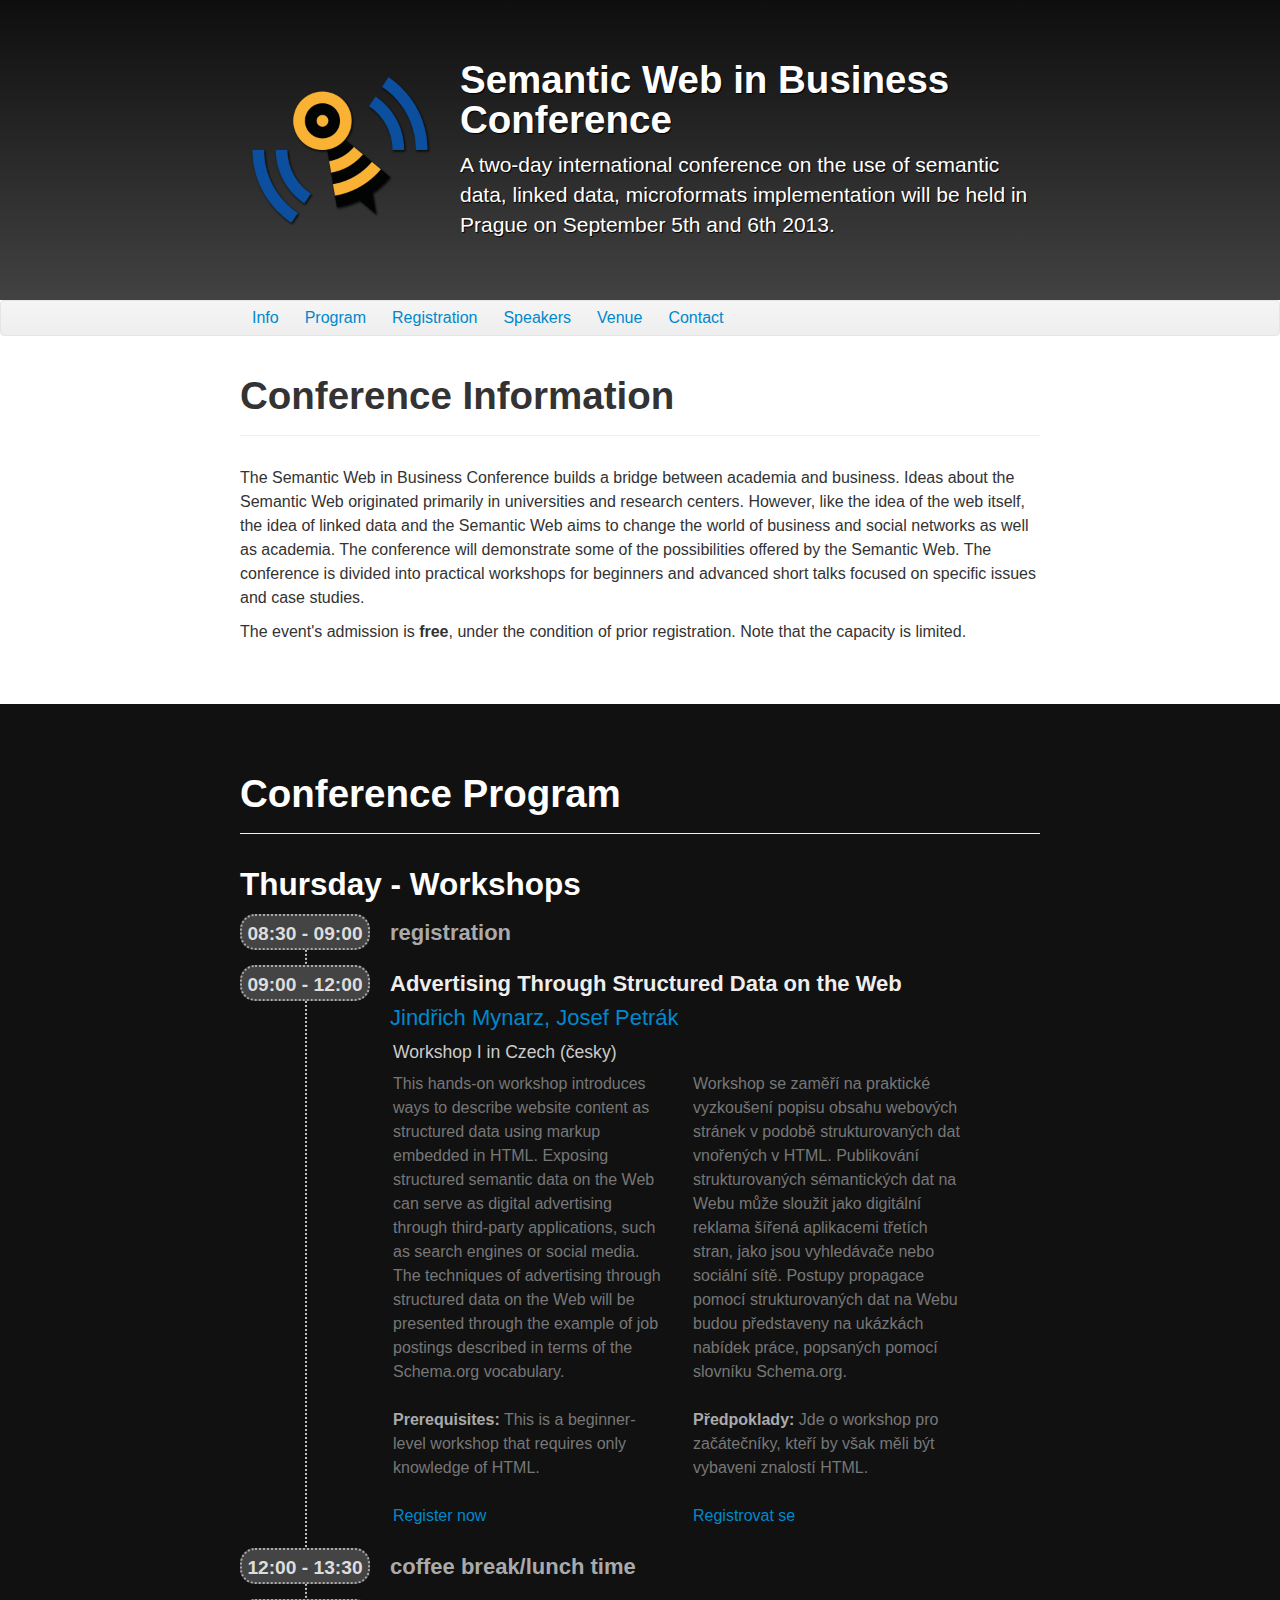
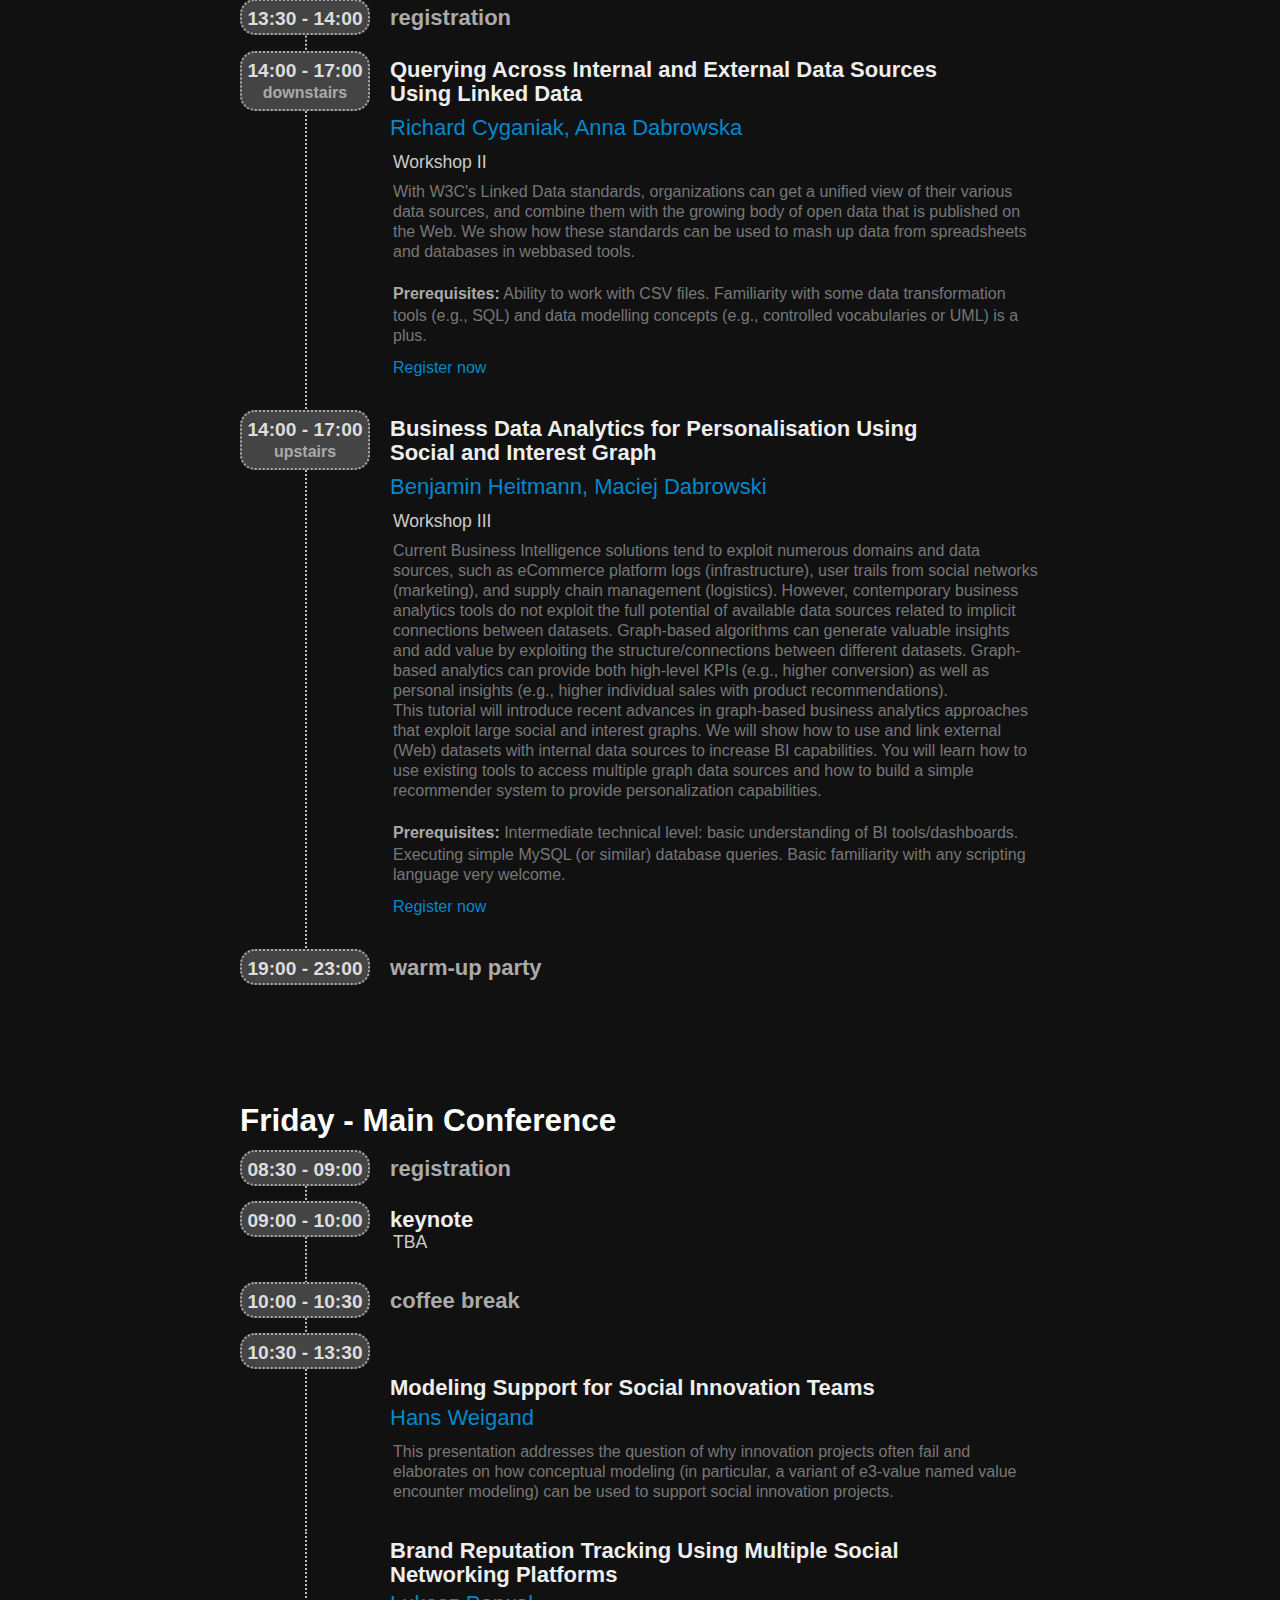
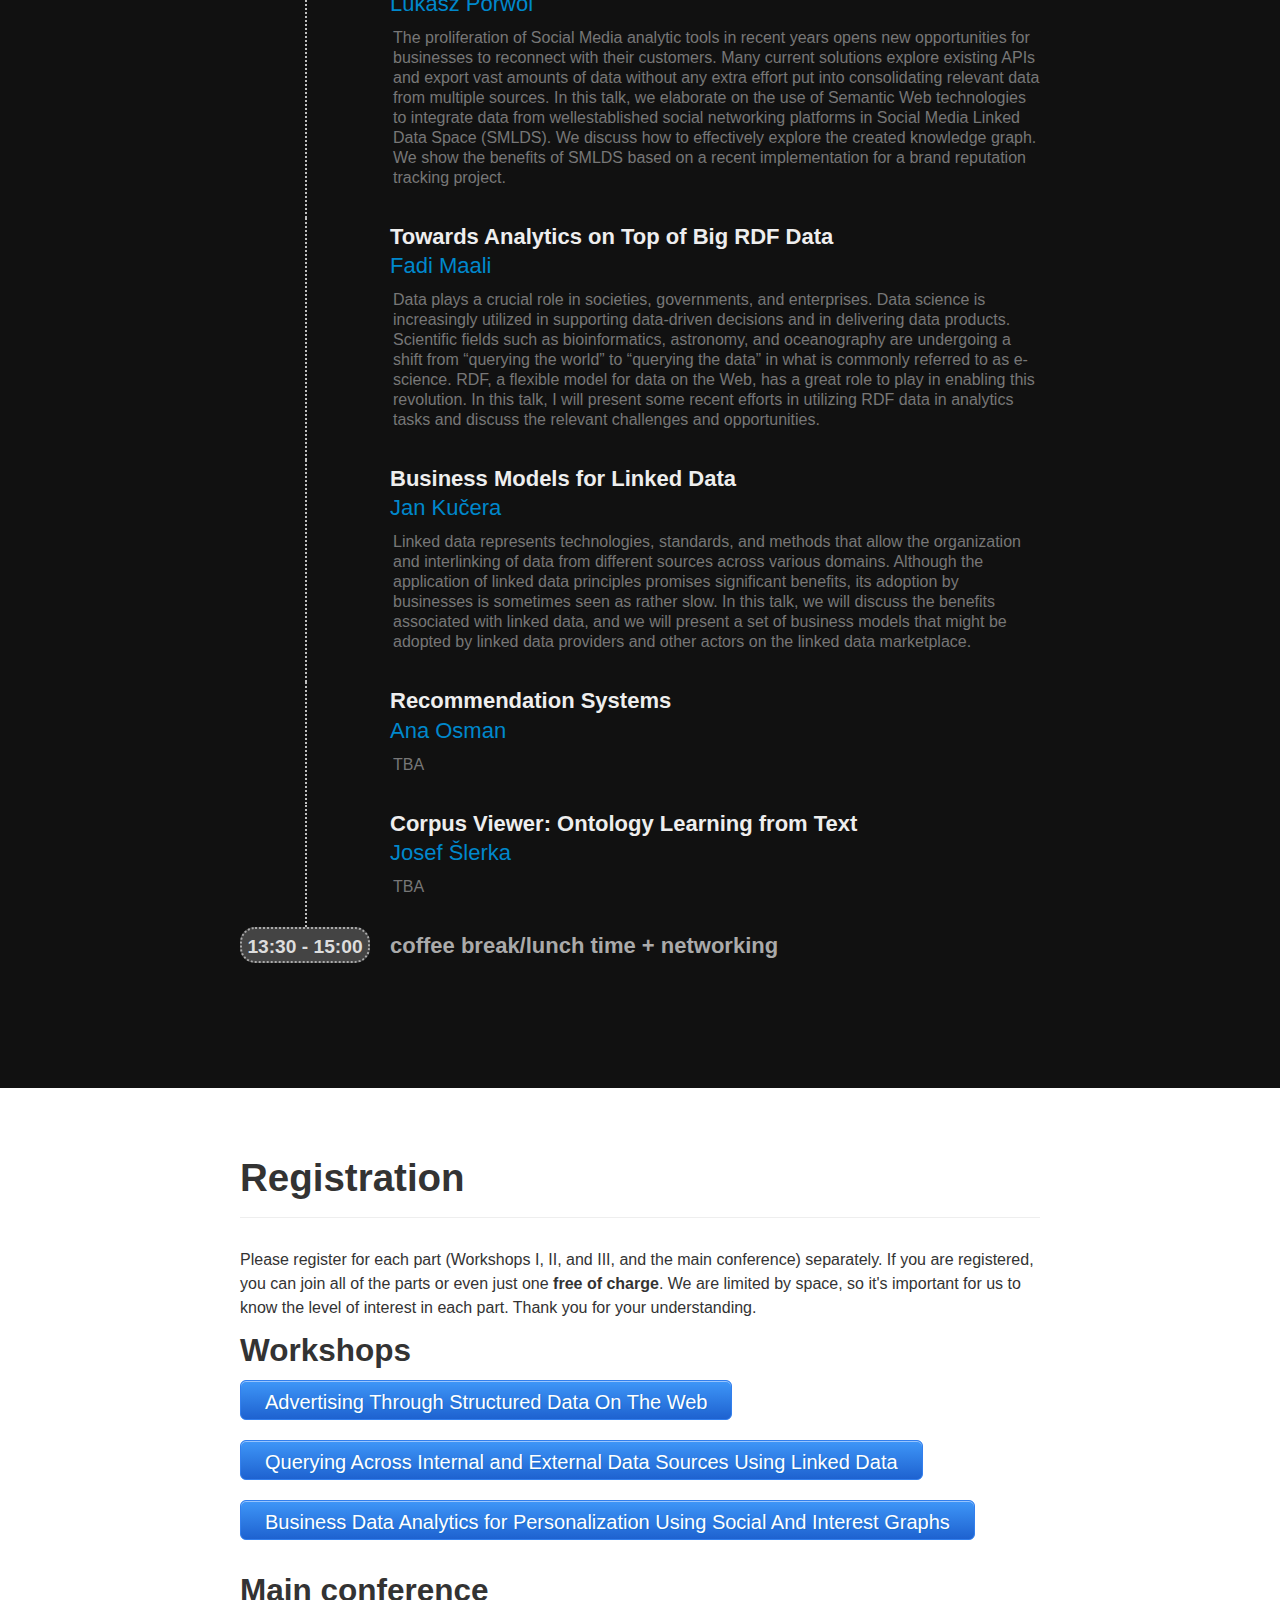
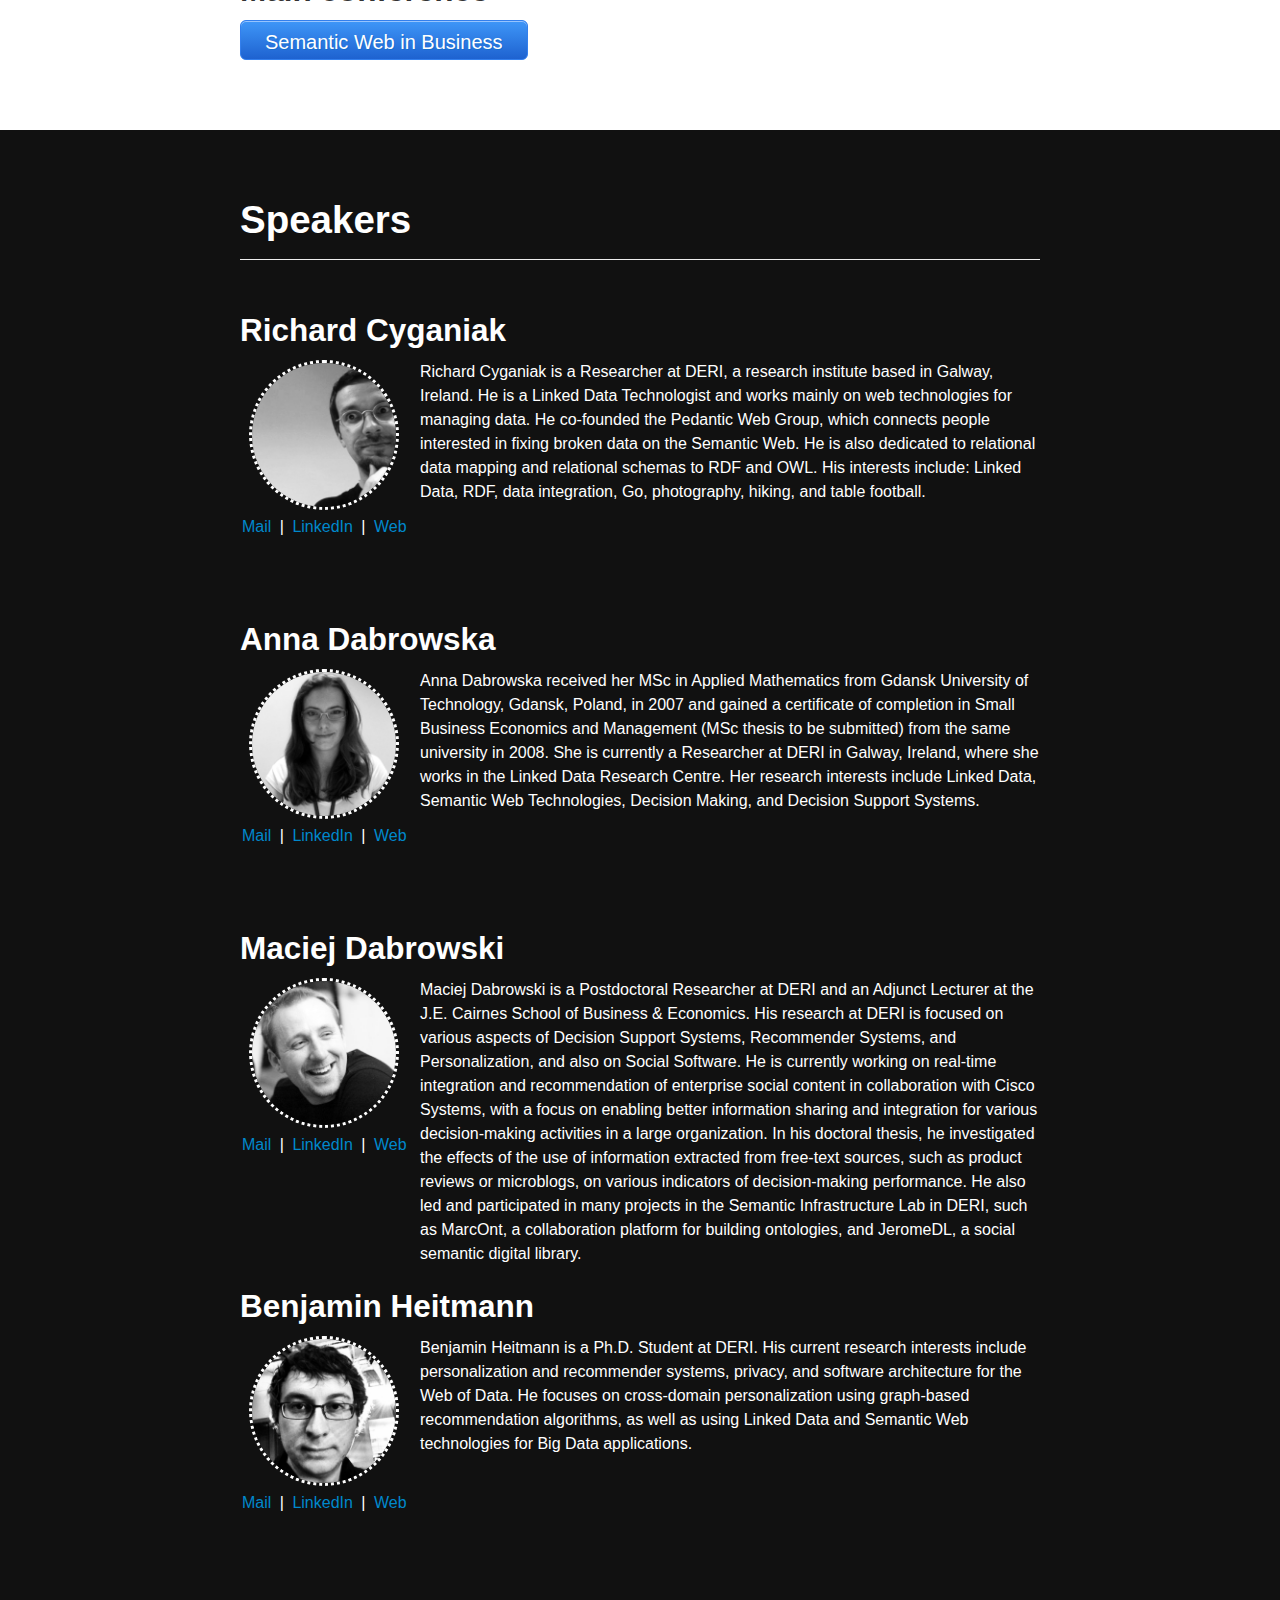
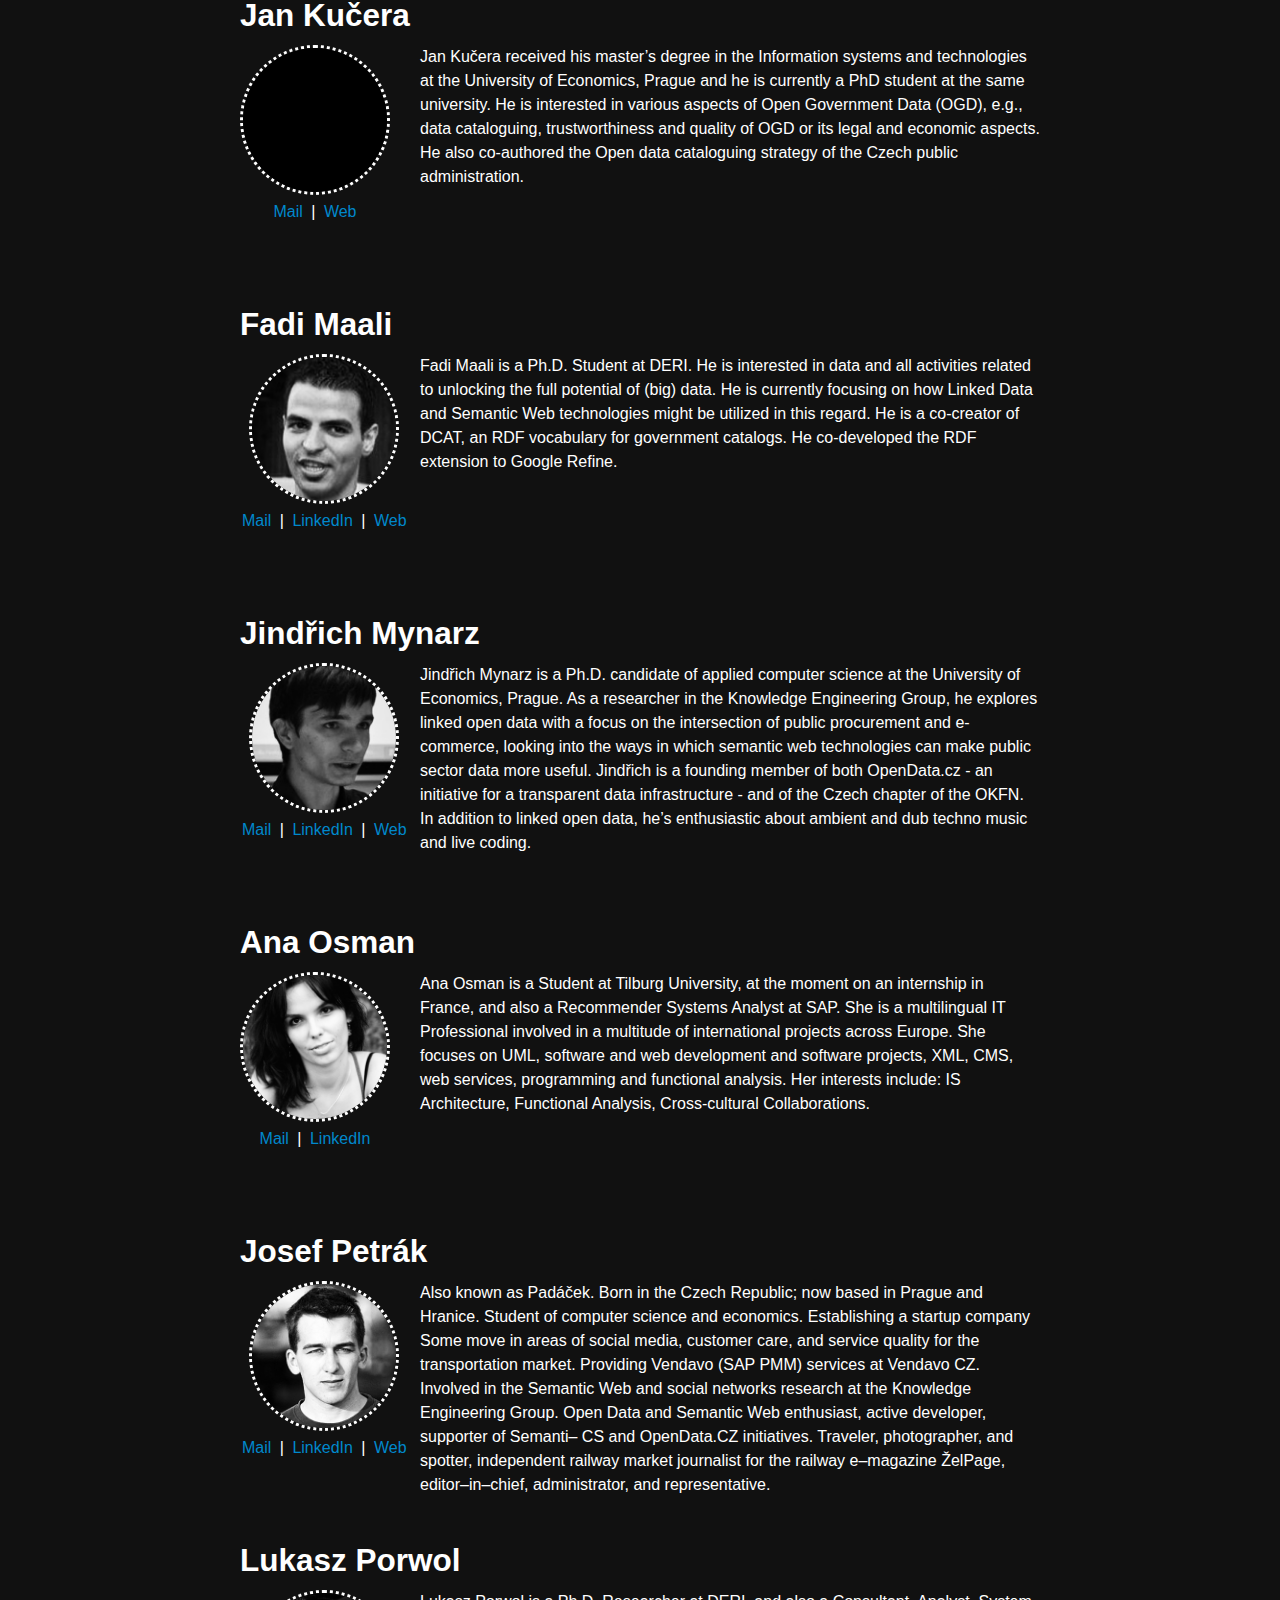
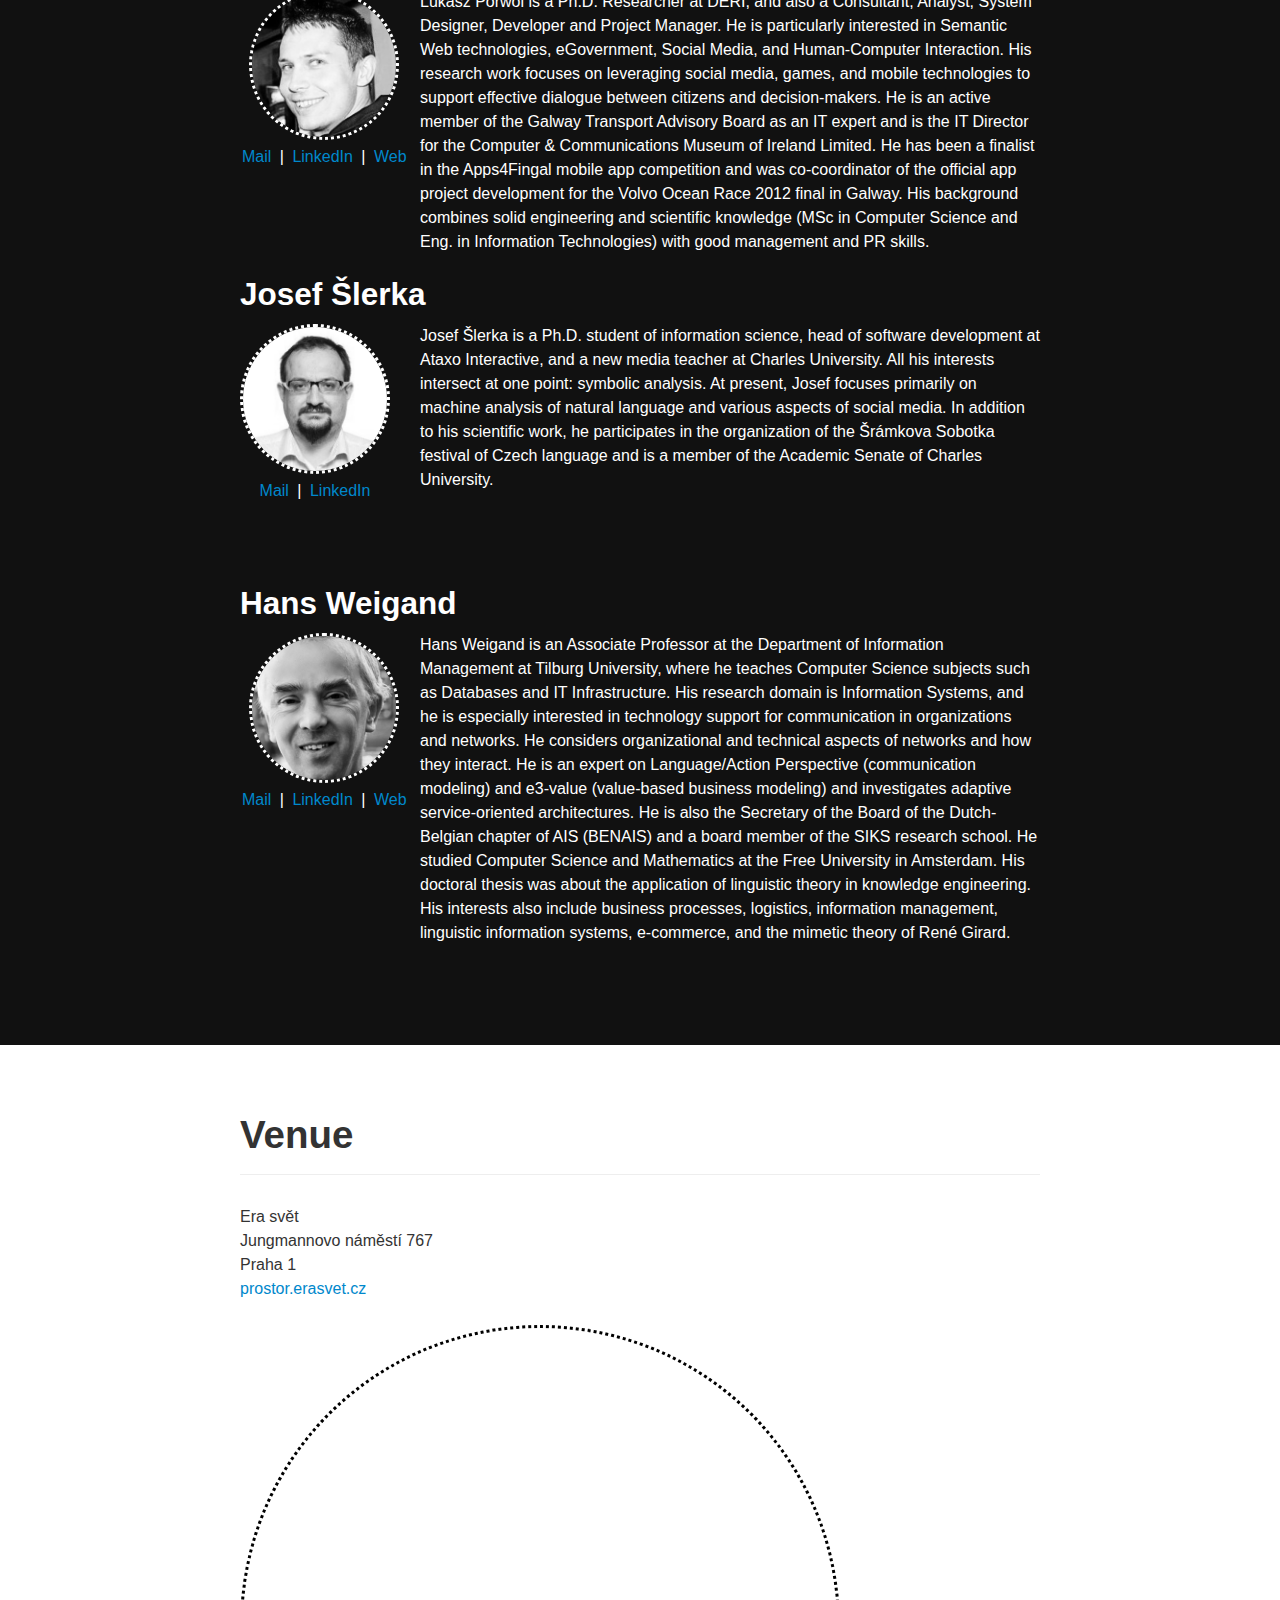
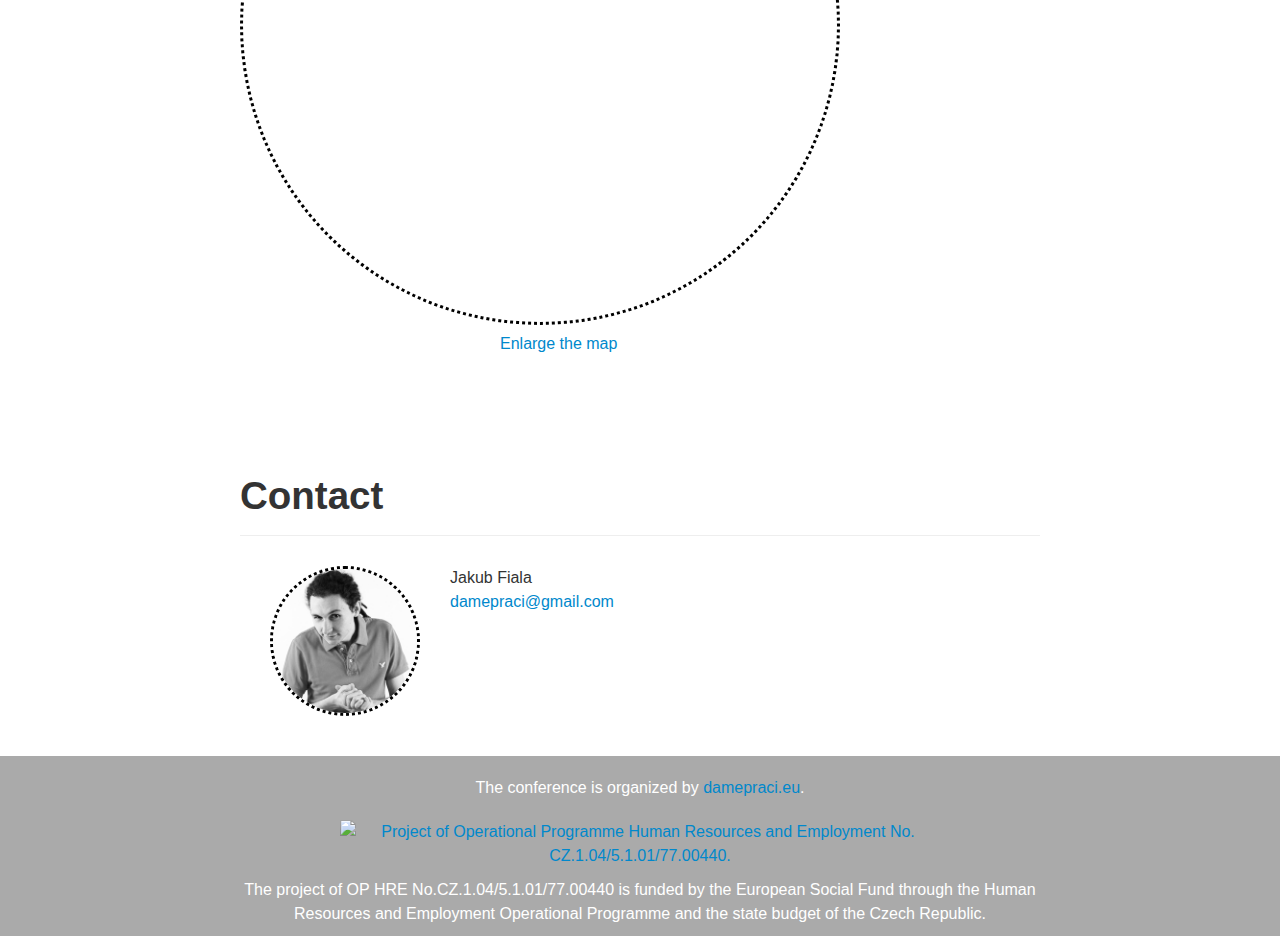
==== conference.html @ 4a86e3e5 "Minor fixes: missing spaces, wrong time for coffee break" ====
<!DOCTYPE html>
<html lang="en" prefix="og: http://ogp.me/ns#">
  <head>
    <meta charset="utf-8">
    <title>Semantic Web in Business Conference</title>
    <meta name="viewport" content="width=device-width, initial-scale=1.0">
        <meta name="description" content="Párování pracovních míst s nezaměstnanými skrze sémantická data | Matching jobs with unemployed through semantic data : Projekt Operačního programu Lidské zdroje a zaměstnanost č. CZ.1.04/5.1.01/77.00440. | Project of the Operational Programme Human Resources and Employment No. CZ.1.04/5.1.01/77.00440." /> 
    <meta name="author" content="">
    <meta property="og:title" content="Semantic Web in Business Conference">
    <meta property="og:description" content="A two-day international conference on the use of semantic data, linked data, microformats implementation 
      will be held in Prague on September 5th and 6th 2013.">
    <meta property="og:image" content="http://damepraci.eu/conference_assets/img/dame_praci.jpg">
    <meta property="og:type" content="website">
    <meta property="og:url" content="http://damepraci.eu/conference">

    <!-- Le styles -->
    <link href="conference_assets/css/bootstrap.css" rel="stylesheet">
    <link href="conference_assets/css/bootstrap-responsive.css" rel="stylesheet">
    <link href="conference_assets/css/damepraci.css" rel="stylesheet">
    <link href="conference_assets/css/talk.css" rel="stylesheet">
    <link href="conference_assets/css/program.css" rel="stylesheet">
    <link href="conference_assets/js/google-code-prettify/prettify.css" rel="stylesheet">
    <link href="conference_assets/css/damepraci_responsive.css" rel="stylesheet">
    
    <!-- Le HTML5 shim, for IE6-8 support of HTML5 elements -->
    <!--[if lt IE 9]>
      <script src="js/html5shiv.js"></script>
    <![endif]-->

    <!-- Le fav and touch icons -->
    <link rel="apple-touch-icon-precomposed" sizes="144x144" href="conference_assets/ico/apple-touch-icon-144-precomposed.png">
    <link rel="apple-touch-icon-precomposed" sizes="114x114" href="conference_assets/ico/apple-touch-icon-114-precomposed.png">
      <link rel="apple-touch-icon-precomposed" sizes="72x72" href="conference_assets/ico/apple-touch-icon-72-precomposed.png">
                    <link rel="apple-touch-icon-precomposed" href="conference_assets/ico/apple-touch-icon-57-precomposed.png">
                                   <link rel="shortcut icon" href="conference_assets/ico/favicon.ico">

    <script type="text/javascript">

      var _gaq = _gaq || [];
      _gaq.push(['_setAccount', 'UA-42648086-1']);
      _gaq.push(['_trackPageview']);

      (function() {
        var ga = document.createElement('script'); ga.type = 'text/javascript'; ga.async = true;
        ga.src = ('https:' == document.location.protocol ? 'https://ssl' : 'http://www') + '.google-analytics.com/ga.js';
        var s = document.getElementsByTagName('script')[0]; s.parentNode.insertBefore(ga, s);
      })();

    </script>

  </head>

  <body data-spy="scroll" data-target=".subnav">

  <!-- Subhead
  ================================================== -->
  <header class="jumbotron subhead" id="overview">
    <div class="container">
      <img src='conference_assets/img/dame_praci_shadow.png' class='logo'>
      <h1>Semantic Web in Business Conference</h1>
      <p class="lead">A two-day international conference on the use of semantic data, linked data, microformats implementation 
      will be held in Prague on September 5th and 6th 2013.</p>
    </div>
  </header>
  <div class="subnav fixed_position">
    <ul class="nav nav-pills container">
      <li><a href="#info">         Info</a></li>
      <li><a href="#program">      Program</a></li>
      <li><a href="#registration"> Registration</a></li>
      <li><a href="#speakers">     Speakers</a></li>
      <li><a href="#venue">        Venue</a></li>
      <li><a href="#contact">      Contact</a></li>
      <li><div class='clear'></div></li>
    </ul>

  </div>
  <div class='fixed_position_handler'></div>
    <div class='row'>
        <!-- INFO
        ================================================== -->
        <section id="info" class="container">
          <div class="page-header">
            <h1>Conference Information</h1>
          </div>

          <p>
            The Semantic Web in Business Conference builds a bridge between academia and business. Ideas about
            the Semantic Web originated primarily in universities and research centers. However, like the idea of
            the web itself, the idea of linked data and the Semantic Web aims to change the world of business and 
            social networks as well as academia. The conference will demonstrate some of the possibilities offered 
            by the Semantic Web. The conference is divided into practical workshops for beginners and advanced 
            short talks focused on specific issues and case studies.
          </p>

          <p>
            The event's admission is <strong>free</strong>, under the condition of prior registration. Note that the capacity is limited.
          </p>

        </section>

        <div class="blackbox">
          <!-- Program
          ================================================== -->
          <section id="program"  class="container">
            <div class="page-header">
              <h1>Conference Program</h1>
            </div>

            <h2>Thursday - Workshops</h2>

            <ul class='program'>
              <li>
                <ul>
                  <li class='time'>08:30 - 09:00</li>
                  <li class='name not_inportant'>registration</li>
                </ul>
              </li>
              <li>
                <ul>
                  <li class='time'>09:00 - 12:00</li>
                  <li class='name'>Advertising Through Structured Data on the Web</li>
                  <li class='speaker'><a href='#speaker_mynarz'>Jindřich Mynarz</a>, <a href='#speaker_petrak'>Josef Petrák</a></li>
                  <li class='description'>Workshop I in Czech (česky)</li>
                  <li class='anotation'>
                    <span class='span3'>
                      This hands-on workshop introduces ways to describe website content as structured data using markup embedded in HTML. Exposing structured semantic data on the Web can serve as digital advertising through third-party applications, such as search engines or social media. The techniques of advertising through structured data on the Web will be presented through the example of job postings described in terms of the Schema.org vocabulary.
                      <br /><br />
                      <b>Prerequisites:</b> This is a beginner-level workshop that requires only knowledge of HTML.
                      <br /><br />
                      <a href='#registration'>Register now</a>
                    </span>
                    <span class='span3'>
                      Workshop se zaměří na praktické vyzkoušení popisu obsahu webových stránek v podobě strukturovaných dat vnořených v HTML. Publikování strukturovaných sémantických dat na Webu může sloužit jako digitální reklama šířená aplikacemi třetích stran, jako jsou vyhledávače nebo sociální sítě. Postupy propagace pomocí strukturovaných dat na Webu budou představeny na ukázkách nabídek práce, popsaných pomocí slovníku Schema.org.
                      <br /><br />
                      <b>Předpoklady:</b> Jde o workshop pro začátečníky, kteří by však měli být vybaveni znalostí HTML.
                      <br /><br />
                      <a href='#registration'>Registrovat se</a>
                    </span>
                  <li>

                  <li class='clear'></li>
                </ul>
              </li>
              <li>
                <ul>
                  <li class='time'>12:00 - 13:30</li>
                  <li class='name not_inportant'>coffee break/lunch time</li>
                </ul>
              </li>
              <li>
                <ul>
                  <li class='time'>13:30 - 14:00</li>
                  <li class='name not_inportant'>registration</li>
                </ul>
              </li>
              <li>
                <ul>
                  <li class='time'>14:00 - 17:00 <span class='place'>downstairs</span></li>
                  <li class='name'>Querying Across Internal and External Data Sources Using Linked Data</li>
                  <li class='speaker'><a href='#speaker_cyganiak'>Richard Cyganiak</a>, <a href='#speaker_dabrowska'>Anna Dabrowska</a></li>
                  <li class='description'>Workshop II</li>
                  <li class='anotation'>
                    With W3C's Linked Data standards, organizations can get a unified view of their various data sources, and combine them with the growing body of open data that is published on the Web. We show how these standards can be used to mash up data from spreadsheets and databases in web­based tools.
                    <br /><br />
                    <b>Prerequisites:</b> Ability to work with CSV files. Familiarity with some data transformation tools (e.g., SQL) and data modelling concepts (e.g., controlled vocabularies or UML) is a plus.
                  </li>
                  <li class='register'>
                    <a href='#registration'>Register now</a>
                  </li>
                </ul>
              </li>
              <li>
                <ul>
                  <li class='time'>14:00 - 17:00 <span class='place'>upstairs</span></li>
                  <li class='name'>Business Data Analytics for Personalisation Using Social and Interest Graph</li>
                  <li class='speaker'><a href='#speaker_heitmann'>Benjamin Heitmann</a>, <a href='#speaker_dabrowski'>Maciej Dabrowski</a></li>
                  <li class='description'>Workshop III</li>
                  <li class='anotation'>
Current Business Intelligence solutions tend to exploit numerous domains and data sources, such as

eCommerce platform logs (infrastructure), user trails from social networks (marketing), and supply chain management (logistics). However, contemporary business analytics tools do not exploit the full 

potential of available data sources related to implicit connections between datasets. Graph-based 

algorithms can generate valuable insights and add value by exploiting the structure/connections 

between different datasets. Graph-based analytics can provide both high-level KPIs (e.g., higher 

conversion) as well as personal insights (e.g., higher individual sales with product recommendations). 
<br />

This tutorial will introduce recent advances in graph-based business analytics approaches that exploit 

large social and interest graphs. We will show how to use and link external (Web) datasets with 

internal data sources to increase BI capabilities. You will learn how to use existing tools to access 

multiple graph data sources and how to build a simple recommender system to provide personalization 

capabilities.
                    <br /><br />
                    <b>Prerequisites:</b> Intermediate technical level: basic understanding of BI tools/dashboards. Executing simple MySQL (or similar) database queries. Basic familiarity with any scripting language very welcome.
                  </li>
                  <li class='register'>
                    <a href="#registration">Register now</a>
                  </li>
                </ul>
              </li>
              <li>
                <ul>
                  <li class='time'>19:00 - 23:00</li>
                  <li class='name not_inportant'>warm-up party</li>
                </ul>
              </li>
            </ul>

            <h2 class='spacedelimiter'>Friday - Main Conference</h2>

            <ul class='program'>
              <li>
                <ul>
                  <li class='time'>08:30 - 09:00</li>
                  <li class='name not_inportant'>registration</li>
                </ul>
              </li>
              <li>
                <ul>
                  <li class='time'>09:00 - 10:00</li>
                  <li class='name'>keynote</li>
                  <!-- <li class='speaker'>Keynote speaker</li> -->
                  <li class='description'>TBA</li>
                </ul>
              </li>
              <li>
                <ul>
                  <li class='time'>10:00 - 10:30</li>
                  <li class='name not_inportant'>coffee break</li>
                </ul>
              </li>
            
              <li>
                <ul>
                  <li class='time'>10:30 ­- 13:30</li>
                </ul>
              </li>
              <li>
                <ul>
                  <!-- <li class='time'>10:30 ­- 13:30</li> -->
                  <li class='name'>Modeling Support for Social Innovation Teams</li>
                  <li class='speaker'><a href='#speaker_weigand'>Hans Weigand</a></li>
                  <li class='anotation'>
                    This presentation addresses the question of why innovation projects often fail and elaborates on how

conceptual modeling (in particular, a variant of e3-value named value encounter modeling) can be used 

to support social innovation projects.         
                  </li>
                </ul>
              </li>

              <li>
                <ul>
                  <!-- <li class='time'>10:30 ­- 13:30</li> -->
                  <li class='name'>Brand Reputation Tracking Using Multiple Social Networking Platforms</li>
                  <li class='speaker'><a href='#speaker_porwol'>Lukasz Porwol</a></li>
                  <li class='anotation'>
                    The proliferation of Social Media analytic tools in recent years opens new opportunities for businesses

to reconnect with their customers. Many current solutions explore existing APIs and export vast 

amounts of data without any extra effort put into consolidating relevant data from multiple sources. 

In this talk, we elaborate on the use of Semantic Web technologies to integrate data from wellestablished social networking platforms in Social Media Linked Data Space (SMLDS). We discuss how to 

effectively explore the created knowledge graph. We show the benefits of SMLDS based on a recent 

implementation for a brand reputation tracking project.
                  </li>
                </ul>
              </li>

              <li>
                <ul>
                  <!-- <li class='time'>10:30 ­- 13:30</li> -->
                  <li class='name'>Towards Analytics on Top of Big RDF Data</li>
                  <li class='speaker'><a href='#speaker_maali'>Fadi Maali</a></li>
                  <li class='anotation'>
                    Data plays a crucial role in societies, governments, and enterprises. Data science is increasingly 

utilized in supporting data-driven decisions and in delivering data products. Scientific fields such as 

bioinformatics, astronomy, and oceanography are undergoing a shift from “querying the world” to 

“querying the data” in what is commonly referred to as e-science. RDF, a flexible model for data on 

the Web, has a great role to play in enabling this revolution. In this talk, I will present some recent 

efforts in utilizing RDF data in analytics tasks and discuss the relevant challenges and opportunities.
                  </li>
                </ul>
              </li>

              <li>
                <ul>
                  <!-- <li class='time'>10:30 ­- 13:30</li> -->
                  <li class='name'>Business Models for Linked Data</li>
                  <li class='speaker'><a href='#speaker_kucera'>Jan Kučera</a></li>
                  <li class='anotation'>
                    Linked data represents technologies, standards, and methods that allow the organization and 

interlinking of data from different sources across various domains. Although the application of linked 

data principles promises significant benefits, its adoption by businesses is sometimes seen as rather 

slow. In this talk, we will discuss the benefits associated with linked data, and we will present a set 

of business models that might be adopted by linked data providers and other actors on the linked data 

marketplace.
                  </li>
                </ul>
              </li>

              <li>
                <ul>
                  <!-- <li class='time'>10:30 ­- 13:30</li> -->
                  <li class='name'>Recommendation Systems</li>
                  <li class='speaker'><a href='#speaker_osman'>Ana Osman</a></li>
                  <li class='anotation'>
                    TBA
                  </li>
                </ul>
              </li>

              <li>
                <ul>
                  <!-- <li class='time'>10:30 ­- 13:30</li> -->
                  <li class='name'>Corpus Viewer: Ontology Learning from Text</li>
                  <li class='speaker'><a href='#speaker_slerka'>Josef Šlerka</a></li>
                  <li class='anotation'>
                    TBA
                  </li>
                </ul>
              </li>
              <li>
                <ul>
                  <li class="time">13:30 ­- 15:00</li>
                  <li class="name not_inportant">coffee break/lunch time + networking</li>
                </ul>
              </li>
            </ul>
          </section>
        </div>


          <!-- Regstration
          ================================================== -->
          <section id="registration" class="container">
            <div class="page-header">
              <h1>Registration</h1>
            </div>
            
            <p>
              Please register for each part (Workshops I, II, and III, and the main conference) separately. If you are registered, you can join all of the parts or even just one <strong>free of charge</strong>. We are limited by space, so it's important for us to know the level of interest in each part. Thank you for your understanding.
            </p>


            <h2> Workshops</h2>
              <a href='registration/form4.html' class='register_button'>
                Advertising Through Structured Data On The Web
              </a>

              <a href='registration/form1.html' class='register_button'>
                Querying Across Internal and External Data Sources Using Linked Data
              </a>

              <a href='registration/form2.html' class='register_button'>
                Business Data Analytics for Personalization Using Social And Interest Graphs
              </a>

            <h2>Main conference</h2>

            <a href='registration/form3.html' class='register_button'>
              Semantic Web in Business
            </a>

          </section>


        <div class='blackbox'>

          <div class="container">
            <!-- Speakers
            ================================================== -->
            <section id="speakers">
              <div class="page-header">
                <h1>Speakers</h1>
              </div>


                <article id="speaker_cyganiak" class='speaker'>
                  <h2>Richard Cyganiak</h2>
                  <div class='span03'>
                    <div class='speaker_image'>
                      <img src='conference_assets/speakers/cyganiak.jpg' />
                    </div>
                    <ul class='contacts'>
                      <li><a href='mailto:richard@cyganiak.de'>Mail</a></li>
                      <li>|</li>
                      <li><a href='http://www.linkedin.com/in/cygri'>LinkedIn</a></li>
                      <li>|</li>
                      <li><a href='http://www.richard.cyganiak.de/'>Web</a></li>
                    </ul>
                  </div>
                  <div class='description'>
                    Richard Cyganiak is a Researcher at DERI, a research institute based in Galway, Ireland. He is a Linked

Data Technologist and works mainly on web technologies for managing data. He co-founded the 

Pedantic Web Group, which connects people interested in fixing broken data on the Semantic Web. 

He is also dedicated to relational data mapping and relational schemas to RDF and OWL. His interests 

include: Linked Data, RDF, data integration, Go, photography, hiking, and table football.

                  </div>
                </article>

                <article id="speaker_dabrowska" class='speaker'>
                  <h2>Anna Dabrowska</h2>
                  <div class='span03'>
                    <div class='speaker_image'>
                      <img src='conference_assets/speakers/dabrowska.jpg' />
                    </div>
                    <ul class='contacts'>
                      <li><a href='mailto:anna.dabrowska@deri.org'>Mail</a></li>
                      <li>|</li>
                      <li><a href='http://www.linkedin.com/in/anndab'>LinkedIn</a></li>
                      <li>|</li>
                      <li><a href='http://deri.semanticweb.org/users/anna‐dabrowska'>Web</a></li>
                    </ul>
                  </div>
                  <div class='description'>
                   Anna Dabrowska received her MSc in Applied Mathematics from Gdansk University of Technology, 

Gdansk, Poland, in 2007 and gained a certificate of completion in Small Business Economics and 

Management (MSc thesis to be submitted) from the same university in 2008. She is currently a 

Researcher at DERI in Galway, Ireland, where she works in the Linked Data Research Centre. Her 

research interests include Linked Data, Semantic Web Technologies, Decision Making, and Decision 

Support Systems.
                  </div>
                </article>


                <article id="speaker_dabrowski" class='speaker'>
                  <h2>Maciej Dabrowski</h2>
                  <div class='span03'>
                    <div class='speaker_image'>
                      <img src='conference_assets/speakers/dabrowski.jpg' />
                    </div>
                    <ul class='contacts'>
                      <li><a href='mailto:maciej.dabrowski@deri.org'>Mail</a></li>
                      <li>|</li>
                      <li><a href='http://www.linkedin.com/in/macdab'>LinkedIn</a></li>
                      <li>|</li>
                      <li><a href='http://www.zoominfo.com/p/Maciej‐Dabrowski/1196785714'>Web</a></li>
                    </ul>
                  </div>
                  <div class='description'>
                    Maciej Dabrowski is a Postdoctoral Researcher at DERI and an Adjunct Lecturer at the J.E. Cairnes

School of Business &amp; Economics. His research at DERI is focused on various aspects of Decision Support 

Systems, Recommender Systems, and Personalization, and also on Social Software. He is currently 

working on real-time integration and recommendation of enterprise social content in collaboration 

with Cisco Systems, with a focus on enabling better information sharing and integration for various 

decision-making activities in a large organization. In his doctoral thesis, he investigated the effects 

of the use of information extracted from free-text sources, such as product reviews or microblogs, on 

various indicators of decision-making performance. He also led and participated in many projects in the 

Semantic Infrastructure Lab in DERI, such as MarcOnt, a collaboration platform for building ontologies, 

and JeromeDL, a social semantic digital library.

                  </div>
                </article>


                <article id="speaker_heitmann" class='speaker'>
                  <h2>Benjamin Heitmann</h2>
                  <div class='span03'>
                    <div class='speaker_image'>
                      <img src='conference_assets/speakers/heitmann.jpg' />
                    </div>
                    <ul class='contacts'>
                      <li><a href='mailto:benjamin.heitmann@deri.org'>Mail</a></li>
                      <li>|</li>
                      <li><a href='http://www.linkedin.com/in/benjaminheitmann'>LinkedIn</a></li>
                      <li>|</li>
                      <li><a href='http://www.deri.ie/users/benjamin‐heitmann'>Web</a></li>
                    </ul>
                  </div>
                  <div class='description'>
                    Benjamin Heitmann is a Ph.D. Student at DERI. His current research interests include personalization 

and recommender systems, privacy, and software architecture for the Web of Data. He focuses on 

cross-domain personalization using graph-based recommendation algorithms, as well as using Linked 

Data and Semantic Web technologies for Big Data applications.
                  </div>
                </article>


               <!--  <article id="speaker_kriz" class='speaker'>
                  <h2>Vincent Kríž</h2>
                  <div class='span03'>
                    <div class='speaker_image'>
                      <img src='conference_assets/speakers/kriz.jpg' />
                    </div>
                    <ul class='contacts'>
                      <li><a href='mailto:kriz@ufal.mff.cuni.cz'>Mail</a></li>
                      <li>|</li>
                      <li><a href='http://ufal.mff.cuni.cz/~kriz/'>Web</a></li>
                    </ul>
                  </div>
                  <div class='description'>
                    
                  </div>
                </article> -->


                <article id="speaker_kucera" class='speaker'>
                  <h2>Jan Kučera</h2>
                  <div class='span03'>
                    <div class='speaker_image'>
                      <img src='conference_assets/speakers/not_set.png' />
                    </div>
                    <ul class='contacts'>
                      <li><a href='mailto:jan.kucera@vse.cz'>Mail</a></li>
                      <li>|</li>
                      <li><a href='http://nb.vse.cz/~xkucj30/'>Web</a></li>
                    </ul>
                  </div>
                  <div class='description'>
                    Jan Kučera received his master’s degree in the Information systems and technologies at the University of Economics, Prague and he is currently a PhD student at the same university. He is interested in various aspects of Open Government Data (OGD), e.g., data cataloguing, trustworthiness and quality of OGD or its legal and economic aspects. He also co-authored the Open data cataloguing strategy of the Czech public administration.
                  </div>
                </article>


                <article id="speaker_maali" class='speaker'>
                  <h2>Fadi Maali</h2>
                  <div class='span03'>
                    <div class='speaker_image'>
                      <img src='conference_assets/speakers/maali.jpg' />
                    </div>
                    <ul class='contacts'>
                      <li><a href='mailto:fadi.maali@deri.org'>Mail</a></li>
                      <li>|</li>
                      <li><a href='http://www.linkedin.com/pub/fadi‐maali/28/638/280'>LinkedIn</a></li>
                      <li>|</li>
                      <li><a href='http://www.deri.ie/users/fadi‐maali'>Web</a></li>
                    </ul>
                  </div>
                  <div class='description'>
                    Fadi Maali is a Ph.D. Student at DERI. He is interested in data and all activities related to unlocking the 

full potential of (big) data. He is currently focusing on how Linked Data and Semantic Web technologies 

might be utilized in this regard. He is a co-creator of DCAT, an RDF vocabulary for government 

catalogs. He co-developed the RDF extension to Google Refine.
                  </div>
                </article>


                <article id="speaker_mynarz" class='speaker'>
                  <h2>Jindřich Mynarz</h2>
                  <div class='span03'>
                    <div class='speaker_image'>
                      <img src='conference_assets/speakers/mynarz.jpg' />
                    </div>
                    <ul class='contacts'>
                      <li><a href='mailto:jindrich.mynarz@vse.cz'>Mail</a></li>
                      <li>|</li>
                      <li><a href='http://www.linkedin.com/in/jindrichmynarz'>LinkedIn</a></li>
                      <li>|</li>
                      <li><a href='http://mynarz.net/#jindrich'>Web</a></li>
                    </ul>
                  </div>
                  <div class='description'>
                   Jindřich Mynarz is a Ph.D. candidate of applied computer science at the University of Economics, 

Prague. As a researcher in the Knowledge Engineering Group, he explores linked open data with a focus 

on the intersection of public procurement and e-commerce, looking into the ways in which semantic 

web technologies can make public sector data more useful. Jindřich is a founding member of both 

OpenData.cz - an initiative for a transparent data infrastructure - and of the Czech chapter of the 

OKFN. In addition to linked open data, he’s enthusiastic about ambient and dub techno music and live 

coding.
                  </div>
                </article>

                <article id="speaker_osman" class='speaker'>
                  <h2>Ana Osman</h2>
                  <div class='span03'>
                    <div class='speaker_image'>
                      <img src='conference_assets/speakers/osman.jpg' />
                    </div>
                    <ul class='contacts'>
                      <li><a href='mailto:ana.osman@gmail.com'>Mail</a></li>
                      <li>|</li>
                      <li><a href='http://www.linkedin.com/in/anaosman'>LinkedIn</a></li>
                    </ul>
                  </div>
                  <div class='description'>
                    Ana Osman is a Student at Tilburg University, at the moment  on an internship in France, and also a Recommender Systems Analyst at SAP.  She is a multilingual IT Professional involved in a multitude of international projects across Europe. She focuses on UML, software and web development and software projects, XML, CMS, web services, programming and functional analysis.  Her interests include: IS Architecture, Functional Analysis, Cross-cultural Collaborations.
                  </div>
                </article>


                <article id="speaker_petrak" class='speaker'>
                  <h2>Josef Petrák</h2>
                  <div class='span03'>
                    <div class='speaker_image'>
                      <img src='conference_assets/speakers/petrak.jpg' />
                    </div>
                    <ul class='contacts'>
                      <li><a href='mailto:me@jspetrak.name'>Mail</a></li>
                      <li>|</li>
                      <li><a href='http://www.linkedin.com/in/jspetrak'>LinkedIn</a></li>
                      <li>|</li>
                      <li><a href='http://jspetrak.name/'>Web</a></li>
                    </ul>
                  </div>         
                  <div class='description'>
                    Also known as Padáček. Born in the Czech Republic; now based in Prague and Hranice. Student of 

computer science and economics. Establishing a startup company Some move in areas of social media, 

customer care, and service quality for the transportation market. Providing Vendavo (SAP PMM) 

services at Vendavo CZ. Involved in the Semantic Web and social networks research at the Knowledge 

Engineering Group. Open Data and Semantic Web enthusiast, active developer, supporter of Semanti–

CS and OpenData.CZ initiatives. Traveler, photographer, and spotter, independent railway market 

journalist for the railway e–magazine ŽelPage, editor–in–chief, administrator, and representative.
                  </div>
                </article>


                <article id="speaker_porwol" class='speaker'>
                  <h2>Lukasz Porwol</h2>
                  <div class='span03'>
                    <div class='speaker_image'>
                      <img src='conference_assets/speakers/porwol.jpg' />
                    </div>
                    <ul class='contacts'>
                      <li><a href='mailto:lukasz.porwol@deri.org'>Mail</a></li>
                      <li>|</li>
                      <li><a href='http://www.linkedin.com/in/porwol'>LinkedIn</a></li>
                      <li>|</li>
                      <li><a href='http://deri.semanticweb.org/users/lukasz‐porwol'>Web</a></li>
                    </ul>
                  </div>
                  <div class='description'>
                    Lukasz Porwol is a Ph.D. Researcher at DERI, and also a Consultant, Analyst, System Designer, 

Developer and Project Manager. He is particularly interested in Semantic Web technologies, 

eGovernment, Social Media, and Human-Computer Interaction. His research work focuses on leveraging 

social media, games, and mobile technologies to support effective dialogue between citizens and 

decision-makers. He is an active member of the Galway Transport Advisory Board as an IT expert 

and is the IT Director for the Computer &amp; Communications Museum of Ireland Limited. He has been 

a finalist in the Apps4Fingal mobile app competition and was co-coordinator of the official app 

project development for the Volvo Ocean Race 2012 final in Galway. His background combines solid 

engineering and scientific knowledge (MSc in Computer Science and Eng. in Information Technologies) 

with good management and PR skills.
                  </div>
                </article>


                <article id="speaker_slerka" class='speaker'>
                  <h2>Josef Šlerka</h2>
                  <div class='span03'>
                    <div class='speaker_image'>
                      <img src='conference_assets/speakers/slerka.jpg' />
                    </div>
                    <ul class='contacts'>
                      <li><a href='mailto:josef.slerka@gmail.com'>Mail</a></li>
                      <li>|</li>
                      <li><a href='http://www.linkedin.com/in/josefslerka/'>LinkedIn</a></li>
                    </ul>
                  </div>
                  <div class='description'>
                   Josef Šlerka is a Ph.D. student of information science, head of software development at Ataxo

Interactive, and a new media teacher at Charles University. All his interests intersect at one point: 

symbolic analysis. At present, Josef focuses primarily on machine analysis of natural language and 

various aspects of social media. In addition to his scientific work, he participates in the organization of 

the Šrámkova Sobotka festival of Czech language and is a member of the Academic Senate of Charles 

University.
                  </div>
                </article>



                <article id="speaker_weigand" class='speaker'>
                  <h2>Hans Weigand</h2>
                  <div class='span03'>
                    <div class='speaker_image'>
                      <img src='conference_assets/speakers/weigand.jpg' />
                    </div>
                    <ul class='contacts'>
                      <li><a href='mailto:h.weigand@uvt.nl'>Mail</a></li>
                      <li>|</li>
                      <li><a href='http://www.linkedin.com/pub/0/373/b4b'>LinkedIn</a></li>
                      <li>|</li>
                      <li><a href='http://www.tilburguniversity.edu/webwijs/show/?uid=h.weigand'>Web</a></li>
                    </ul>
                  </div>
                  <div class='description'>
                   Hans Weigand is an Associate Professor at the Department of Information Management at Tilburg 

University, where he teaches Computer Science subjects such as Databases and IT Infrastructure. 

His research domain is Information Systems, and he is especially interested in technology support for 

communication in organizations and networks. He considers organizational and technical aspects of 

networks and how they interact. He is an expert on Language/Action Perspective (communication 

modeling) and e3-value (value-based business modeling) and investigates adaptive service-oriented 

architectures. He is also the Secretary of the Board of the Dutch-Belgian chapter of AIS (BENAIS) 

and a board member of the SIKS research school. He studied Computer Science and Mathematics 

at the Free University in Amsterdam. His doctoral thesis was about the application of linguistic 

theory in knowledge engineering. His interests also include business processes, logistics, information 

management, linguistic information systems, e-commerce, and the mimetic theory of René Girard.
                  </div>
                </article>

            </section>
          </div>
      </div>


      <div class="container">
        <!-- Location
        ================================================== -->
        <section id="venue">
          <div class="page-header">
            <h1>Venue</h1>
          </div>

          <adress>
            Era svět<br />
            Jungmannovo náměstí 767<br />
            Praha 1<br />
            <a href='https://prostor.erasvet.cz/'>prostor.erasvet.cz</a>
          </adress>
          <br /> <br /> 

          <iframe class='map_frame' width="500" height="420" frameborder="0" scrolling="no" marginheight="0" marginwidth="0" src="https://maps.google.cz/maps?f=q&amp;source=s_q&amp;hl=en&amp;geocode=&amp;q=Era+sv%C4%9Bt,+Jungmannovo+n%C3%A1m%C4%9Bst%C3%AD,+Praha&amp;aq=0&amp;oq=era+sv&amp;sll=49.930008,15.369873&amp;sspn=4.286135,9.832764&amp;brcurrent=5,0,0&amp;ie=UTF8&amp;hq=Era+sv%C4%9Bt,&amp;hnear=Jungmannovo+n%C3%A1m%C4%9Bst%C3%AD,+Praha&amp;t=m&amp;ll=50.084711,14.423203&amp;spn=0.005783,0.010729&amp;z=16&amp;iwloc=A&amp;output=embed"></iframe><br />

          <p class='trc'>
            <a href="https://maps.google.cz/maps?f=q&amp;source=embed&amp;hl=en&amp;geocode=&amp;q=Era+sv%C4%9Bt,+Jungmannovo+n%C3%A1m%C4%9Bst%C3%AD,+Praha&amp;aq=0&amp;oq=era+sv&amp;sll=49.930008,15.369873&amp;sspn=4.286135,9.832764&amp;brcurrent=5,0,0&amp;ie=UTF8&amp;hq=Era+sv%C4%9Bt,&amp;hnear=Jungmannovo+n%C3%A1m%C4%9Bst%C3%AD,+Praha&amp;t=m&amp;ll=50.084711,14.423203&amp;spn=0.005783,0.010729&amp;z=16&amp;iwloc=A" style="">Enlarge the map</a>
          </p>
        </section>
      </div>



        <div class="container">
          <!-- Contact
          ================================================== -->
          <section id="contact">
            <div class="page-header">
              <h1>Contact</h1>
            </div>
          
            
            <adress>
              <div class='span03'>
                <div class='speaker_image'>
                  <img src='conference_assets/speakers/fiala.jpg' />
                </div>
              </div>
              <div class='span03'>
                Jakub Fiala<br />
                <a href='mailto:damepraci@gmail.com'>damepraci@gmail.com</a><br />
              </div>
            </adress>

          </section>
        </div>

    </div>
  </div>



  <!-- Footer
  ================================================== -->
  <footer class="footer">
    <div class="container">
      <p>The conference is organized by <a href="http://damepraci.eu" target="_blank">damepraci.eu</a>.</p>
      <a href='http://www.esfcr.cz/'><img src="http://novamedia.ff.cuni.cz/system/files/oplzz_banner_en.png" alt="Project of Operational Programme Human Resources and Employment No. CZ.1.04/5.1.01/77.00440."></a>
      <p>
        The project of OP HRE No.CZ.1.04/5.1.01/77.00440 is funded by the European Social Fund through the Human Resources and Employment Operational Programme and the state budget of the Czech Republic.
      </p>
    </div>
  </footer>




    <!-- Le javascript
    ================================================== -->
    <!-- Placed at the end of the document so the pages load faster -->
    <script type="text/javascript" src="http://platform.twitter.com/widgets.js"></script>
    <script src="conference_assets/js/jquery.js"></script>
    <script src="conference_assets/js/bootstrap-transition.js"></script>
    <script src="conference_assets/js/bootstrap-alert.js"></script>
    <script src="conference_assets/js/bootstrap-modal.js"></script>
    <script src="conference_assets/js/bootstrap-dropdown.js"></script>
    <script src="conference_assets/js/bootstrap-scrollspy.js"></script>
    <script src="conference_assets/js/bootstrap-tab.js"></script>
    <script src="conference_assets/js/bootstrap-tooltip.js"></script>
    <script src="conference_assets/js/bootstrap-popover.js"></script>
    <script src="conference_assets/js/bootstrap-button.js"></script>
    <script src="conference_assets/js/bootstrap-collapse.js"></script>
    <script src="conference_assets/js/bootstrap-carousel.js"></script>
    <script src="conference_assets/js/bootstrap-typeahead.js"></script>
    <script src="conference_assets/js/bootstrap-affix.js"></script>

    <script src="conference_assets/js/holder/holder.js"></script>
    <script src="conference_assets/js/google-code-prettify/prettify.js"></script>

    <script src="conference_assets/js/application.js"></script>

    <script type='text/javascript'>
      $( document ).ready(function() {
        var top_menu_position = $('.fixed_position').offset().top;
        $(document).bind('scroll', function(){
          if( top_menu_position < $(document).scrollTop()) {
            $('.fixed_position').addClass('fixed_to_top');
            $('.fixed_position_handler').css('height', $('.fixed_position').height());
          } else {
            $('.fixed_position').removeClass('fixed_to_top');
            $('.fixed_position_handler').css('height', 0);
          }
        })
      });
    </script>
  </body>
</html>
---- conference_assets/css/damepraci.css ----
* {
  box-sizing: border-box;
  font-size: 16px;
  font-family: 'Myriad Pro', Helvetica, Calibri, Arial, sans-serif;
  line-height: 1.5em;
  -webkit-font-smoothing: antialiased;
}
a {
  color: #0088cc;
}

.page_break {
  page-break-after:always;
}

a:hover {
  color: #aaf;
}
.clear {
  clear:both;
}

.nav {
  margin-bottom: 0px;
}
.subnav {
  width: 100%;
  background-color: #eeeeee;
  background-repeat: repeat-x;
  background-image: -moz-linear-gradient(top, #f5f5f5 0%, #eeeeee 100%);
  background-image: -webkit-gradient(linear, left top, left bottom, color-stop(0%,#f5f5f5), color-stop(100%,#eeeeee));
  background-image: -webkit-linear-gradient(top, #f5f5f5 0%,#eeeeee 100%);
  background-image: -ms-linear-gradient(top, #f5f5f5 0%,#eeeeee 100%);
  background-image: -o-linear-gradient(top, #f5f5f5 0%,#eeeeee 100%);
  filter: progid:DXImageTransform.Microsoft.gradient( startColorstr='#f5f5f5', endColorstr='#eeeeee',GradientType=0 );
  background-image: linear-gradient(top, #f5f5f5 0%,#eeeeee 100%);
  border: 1px solid #e5e5e5;
  -webkit-border-radius: 4px;
  -moz-border-radius: 4px;
  border-radius: 4px;
}

.jumbotron {
  background: #424242; /* Old browsers */
  background: -moz-linear-gradient(top,  #424242 0%, #0e0e0e 100%); /* FF3.6+ */
  background: -webkit-gradient(linear, left top, left bottom, color-stop(0%,#0e0e0e), color-stop(100%,#424242)); /* Chrome,Safari4+ */
  background: -webkit-linear-gradient(top,  #0e0e0e 0%,#424242 100%); /* Chrome10+,Safari5.1+ */
  background: -o-linear-gradient(top,  #424242 0%,#0e0e0e 100%); /* Opera 11.10+ */
  background: -ms-linear-gradient(top,  #424242 0%,#0e0e0e 100%); /* IE10+ */
  background: linear-gradient(to bottom,  #0e0e0e 0%,#424242 100%); /* W3C */
  filter: progid:DXImageTransform.Microsoft.gradient( startColorstr='#424242', endColorstr='#0e0e0e',GradientType=0 ); /* IE6-9 */
  color: #fff;
  text-shadow: 1px 1px 1px #000000;
  filter: dropshadow(color=#000000, offx=1, offy=1);

  padding-top:50px;
  padding-bottom:40px
}

.fixed_to_top {
  position:fixed;
  top:0;
}

.fixed_position_handler {
  display: block;
  height:0;
  margin-bottom:20px;
}


.logo {
  width:200px; float:left; margin-right:20px;
}


.footer {
  text-align:center;
  margin-top:40px;
  padding-top:20px;
  font-weight: 300;
  background: #aaa;
  color: #fff;
  filter: dropshadow(color=#000000, offx=1, offy=1);

}

.footer img {
  width:100%;
  max-width:600px;
  margin: 10px;
}

.container {
  margin-left:auto;
  margin-right:auto;
  width:800px;
}

#info {
  margin-top:-50px;
  padding-top:50px;
}


section {
  padding-top:50px;
  padding-top:50px;
  margin-bottom:50px;
}


.blackbox {
  background: #111;
  color: #fff;
  clear:both;
  padding-bottom:50px;
}

.spacedelimiter {
  margin-top:100px;
}
.register_button {
  -moz-box-shadow: inset 0px 1px 0px 0px #97c4fe;
  -webkit-box-shadow: inset 0px 1px 0px 0px #97c4fe;
  box-shadow: inset 0px 1px 0px 0px #97c4fe;
  background: -webkit-gradient( linear, left top, left bottom, color-stop(0.05, #3d94f6), color-stop(1, #1e62d0) );
  background: -moz-linear-gradient( center top, #3d94f6 5%, #1e62d0 100% );
  filter: progid:DXImageTransform.Microsoft.gradient(startColorstr='#3d94f6', endColorstr='#1e62d0');
  background-color: #3d94f6;
  -moz-border-radius: 6px;
  -webkit-border-radius: 6px;
  border-radius: 6px;
  border: 1px solid #337fed;
  display: inline-block;
  color: #ffffff;
  font-size: 20px;
  font-weight: normal;
  padding: 6px 24px;
  text-decoration: none;
  text-shadow: 1px 1px 0px #1570cd;
  margin-bottom:20px;
  padding-bottom: 2px;
}

.register_button:hover {
  text-decoration:none;
  color: #fff;
  background: -webkit-gradient( linear, left top, left bottom, color-stop(0.05, #1e62d0), color-stop(1, #3d94f6) );
  background: -moz-linear-gradient( center top, #1e62d0 5%, #3d94f6 100% );
  filter: progid:DXImageTransform.Microsoft.gradient(startColorstr='#1e62d0', endColorstr='#3d94f6');
  background-color: #1e62d0;
}


.map_frame {
  height: 600px;
  width: 600px;
  border: 3px dotted black;
  -webkit-border-radius: 300px;  
  border-radius: 300px;
}

.trc {
  margin-left:260px;
}


.delimiter_with_logo {
  background: url('../img/background_logo.png') no-repeat center center;
  height: 300px;
}

.span3 {
  width: 270px;
}
---- conference_assets/css/talk.css ----
.talk .description {
  margin-left:180px;
  font-size:20px;
}

.talk {
  margin-bottom:40px;
}
  
.speaker .span03 {
  margin-left: 0px;
}

.speaker .description {
  margin-left:180px;
  font-size:16px;
}

.blackbox .speaker_image {
  border: 3px dotted white;
}

.speaker_image {
  margin-left: auto;
  margin-right: auto;
  overflow: hidden;
  height: 150px;
  width: 150px;
  border: 3px dotted black;
  -webkit-border-radius: 100px;  
  border-radius: 100px;
}
.speaker_image img {
  width:150px;
}

.speaker {
  clear:both;
  padding-top:60px;
  margin-top:-50px;
  margin-left:0px;
}

.contacts {
  margin-top:5px;
  margin-left:0px;
  text-align:center;
}
.contacts li{
  padding-left: 2px;
  padding-right: 2px;
  display: inline-block;
  list-style: none;
}
---- conference_assets/css/program.css ----
.program {
}

.program, .program ul {
  margin-left:0px;
  padding-left: 0px;
}
.program > li {
  padding-bottom: 20px;
  background: url('../img/program.png') repeat-y;
  clear:both;

}

.program > li:last-child {
  padding-bottom: 20px;
  background: none;
}

.program li {
  list-style: none;
  margin-left:0px;
  padding-left: 0px;
}

.program .time {
  border:2px dotted #aaa;
  background:#444;
  padding:4px;
  -webkit-border-radius: 15px;
  border-radius: 15px;
  font-weight: bold;
  color: #ddd;
  font-size: 120%;
  display: inline-block;
  text-align:center;
  padding-top:8px;
  width:130px;
  float:left;
  margin-bottom: 0px;
}

.program .name {
  font-weight: bold;
  color: #eee;
  font-size: 22px;
  display: block;
  margin-left:150px;
  padding-top:7px;
  line-height: 1.1em;
  max-width: 70%;
}

.program .name.not_inportant {
  color: #aaa;
}

.program .time .place {
  color: #aaa;
}

.program .speaker {
  font-size: 22px;
  margin-left:150px;
  margin-bottom: 8px;
  margin-top: 0px;
  padding-top:0px;
  display: block;
  color:#0088cc;
}

.program .speaker a {
  font-size: 22px;
}
.program .speaker a:hover {
  font-size: 22px;
  color:#aaf;
}


.program .description {
  color: #ccc;
  font-size: 110%;
  display: block;
  margin-left: 153px;
  padding-bottom: 10px;
}

.program .anotation {
  color: #777;
  font-size: 16px;
  display: block;
  margin-left: 153px;
  padding-bottom: 10px;
}

.program .anotation b {
  color: #aaa;
}

.program .register {
  margin-left: 153px;
  padding-bottom: 10px;
}

.program .anotation .span3:first-child, .program .preriquisities .span3:first-child, .program .register .span3:first-child {
  margin-left:0px;
}
---- conference_assets/js/google-code-prettify/prettify.css ----
.com { color: #93a1a1; }
.lit { color: #195f91; }
.pun, .opn, .clo { color: #93a1a1; }
.fun { color: #dc322f; }
.str, .atv { color: #D14; }
.kwd, .prettyprint .tag { color: #1e347b; }
.typ, .atn, .dec, .var { color: teal; }
.pln { color: #48484c; }

.prettyprint {
  padding: 8px;
  background-color: #f7f7f9;
  border: 1px solid #e1e1e8;
}
.prettyprint.linenums {
  -webkit-box-shadow: inset 40px 0 0 #fbfbfc, inset 41px 0 0 #ececf0;
     -moz-box-shadow: inset 40px 0 0 #fbfbfc, inset 41px 0 0 #ececf0;
          box-shadow: inset 40px 0 0 #fbfbfc, inset 41px 0 0 #ececf0;
}

/* Specify class=linenums on a pre to get line numbering */
ol.linenums {
  margin: 0 0 0 33px; /* IE indents via margin-left */
}
ol.linenums li {
  padding-left: 12px;
  color: #bebec5;
  line-height: 20px;
  text-shadow: 0 1px 0 #fff;
}
---- conference_assets/css/damepraci_responsive.css ----
@media (min-width: 1200px) {
  .row {
    margin-left: 0px;
  }
  .span3 {
    width: 270px;
  }
}

@media (min-width: 860px) and (max-width: 979px) {
  .span3 {
    width: 270px;
  }
}

@media (max-width: 894px) {
  .container {
    width:auto;
    margin-left:20px;
    margin-right:20px;
  }
}


@media (max-width: 700px) {
  .logo {
    width:100px;
  }
}

@media (max-width: 767px) {
  body {
    padding-left:0px;
    padding-right:0px;
  }

  .speaker .span03 {
    width:160px;
    float:left;
    margin-left: 0px;
  }

  #contact .span03 {
    width:160px;
    float:left;
    margin-left: 0px;
  }

}

@media (max-width: 808px) {
  .program .anotation .span3{
    width:98%;
    clear:both;
    margin-left:0px;
    margin-bottom: 10px;
  }

}


@media (max-width: 560px) {
  .program > li {
    background: url('../img/program.png') repeat-y -50px 0px;
  }
  .program .time {
    float:none;
  }
  .program .name, .program .speaker, .program .description, .program .anotation {
    margin-left:30px;
  }
  .map_frame {
    width:100%;
    height: 200px;
    border-radius: 0px;
    border:none;
  }

  .footer img {
    min-width:100%;
    width:90%;
  }


}

@media (max-width: 500px) {
  .speaker .span03 {
    float:none;
    width:100%;
  }
  .speaker .span03 .speaker_image {
    margin-left:0px;
  }
  .speaker .contacts {
    text-align: left;
  }
  .speaker .description{
    margin-left:0px;
  }

  .logo {
    width:100%;
  }
  .jumbotron {
    padding-top:0px;
  }

}
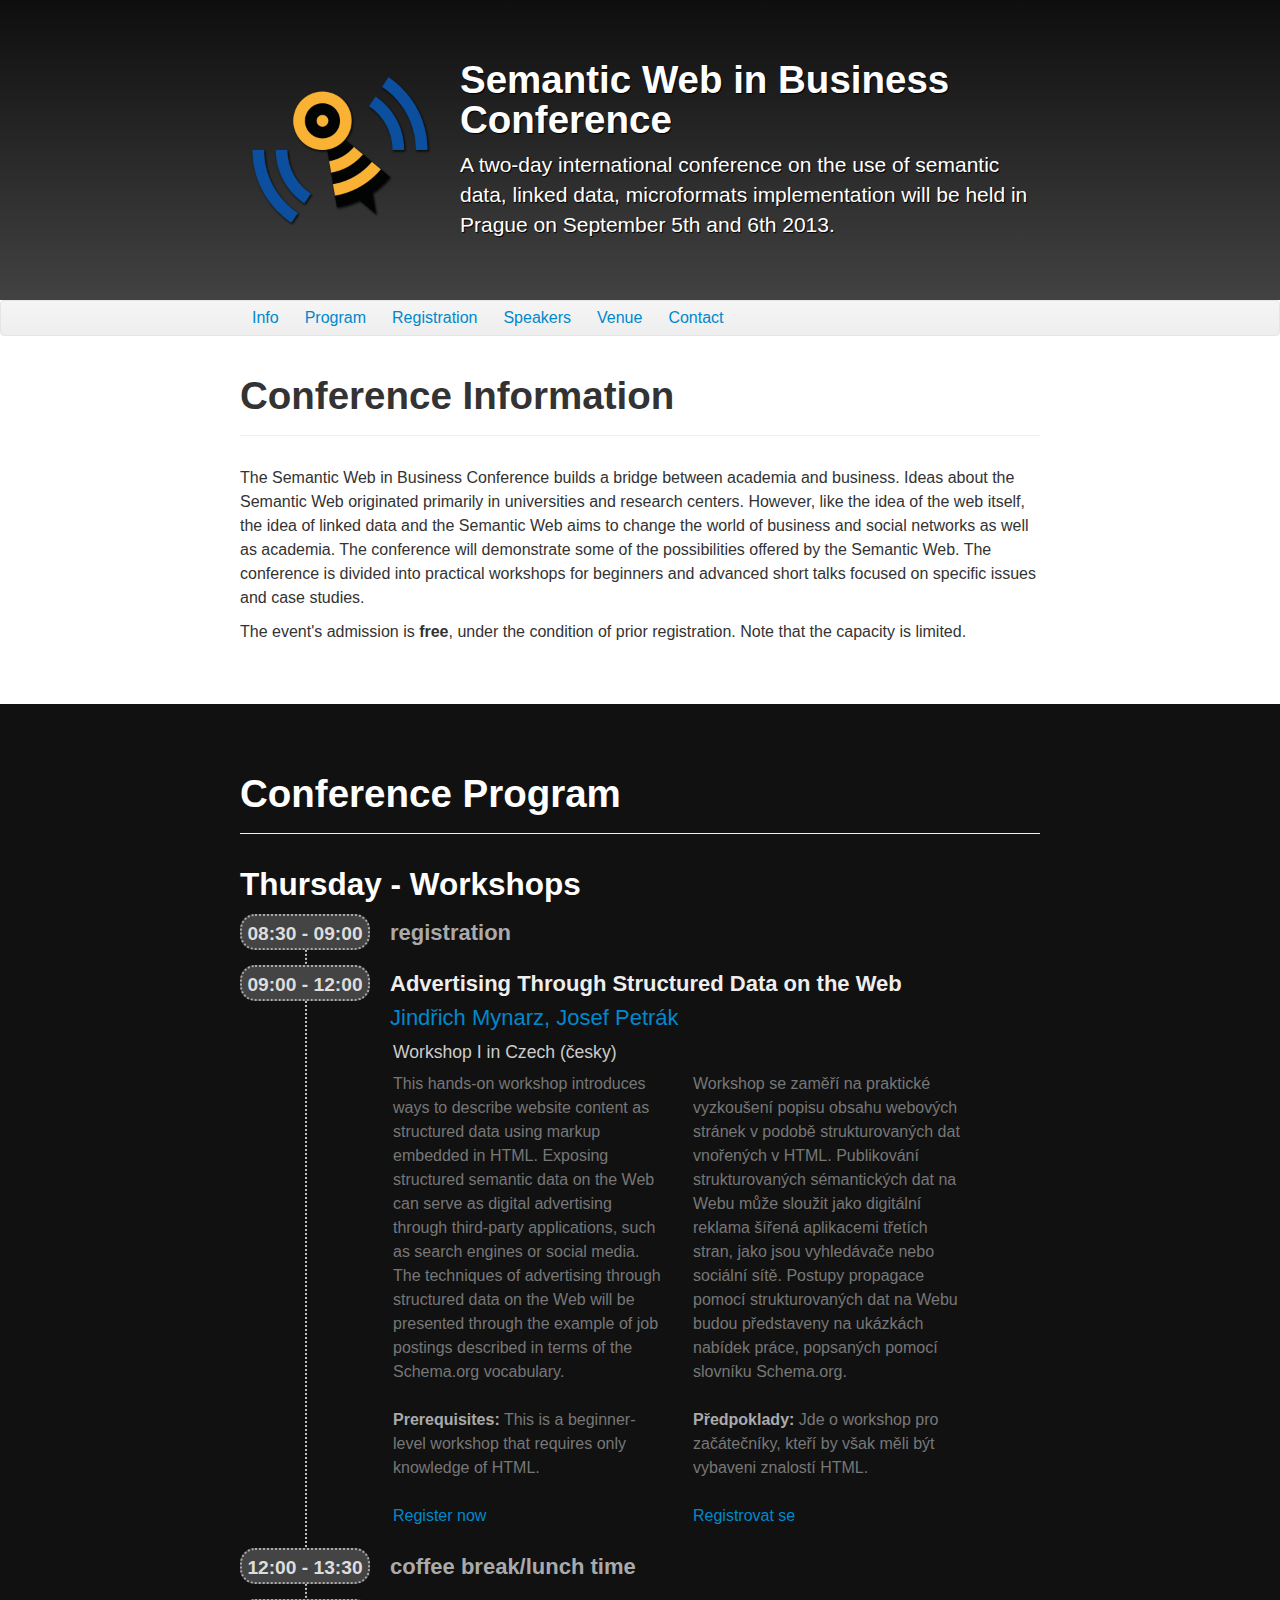
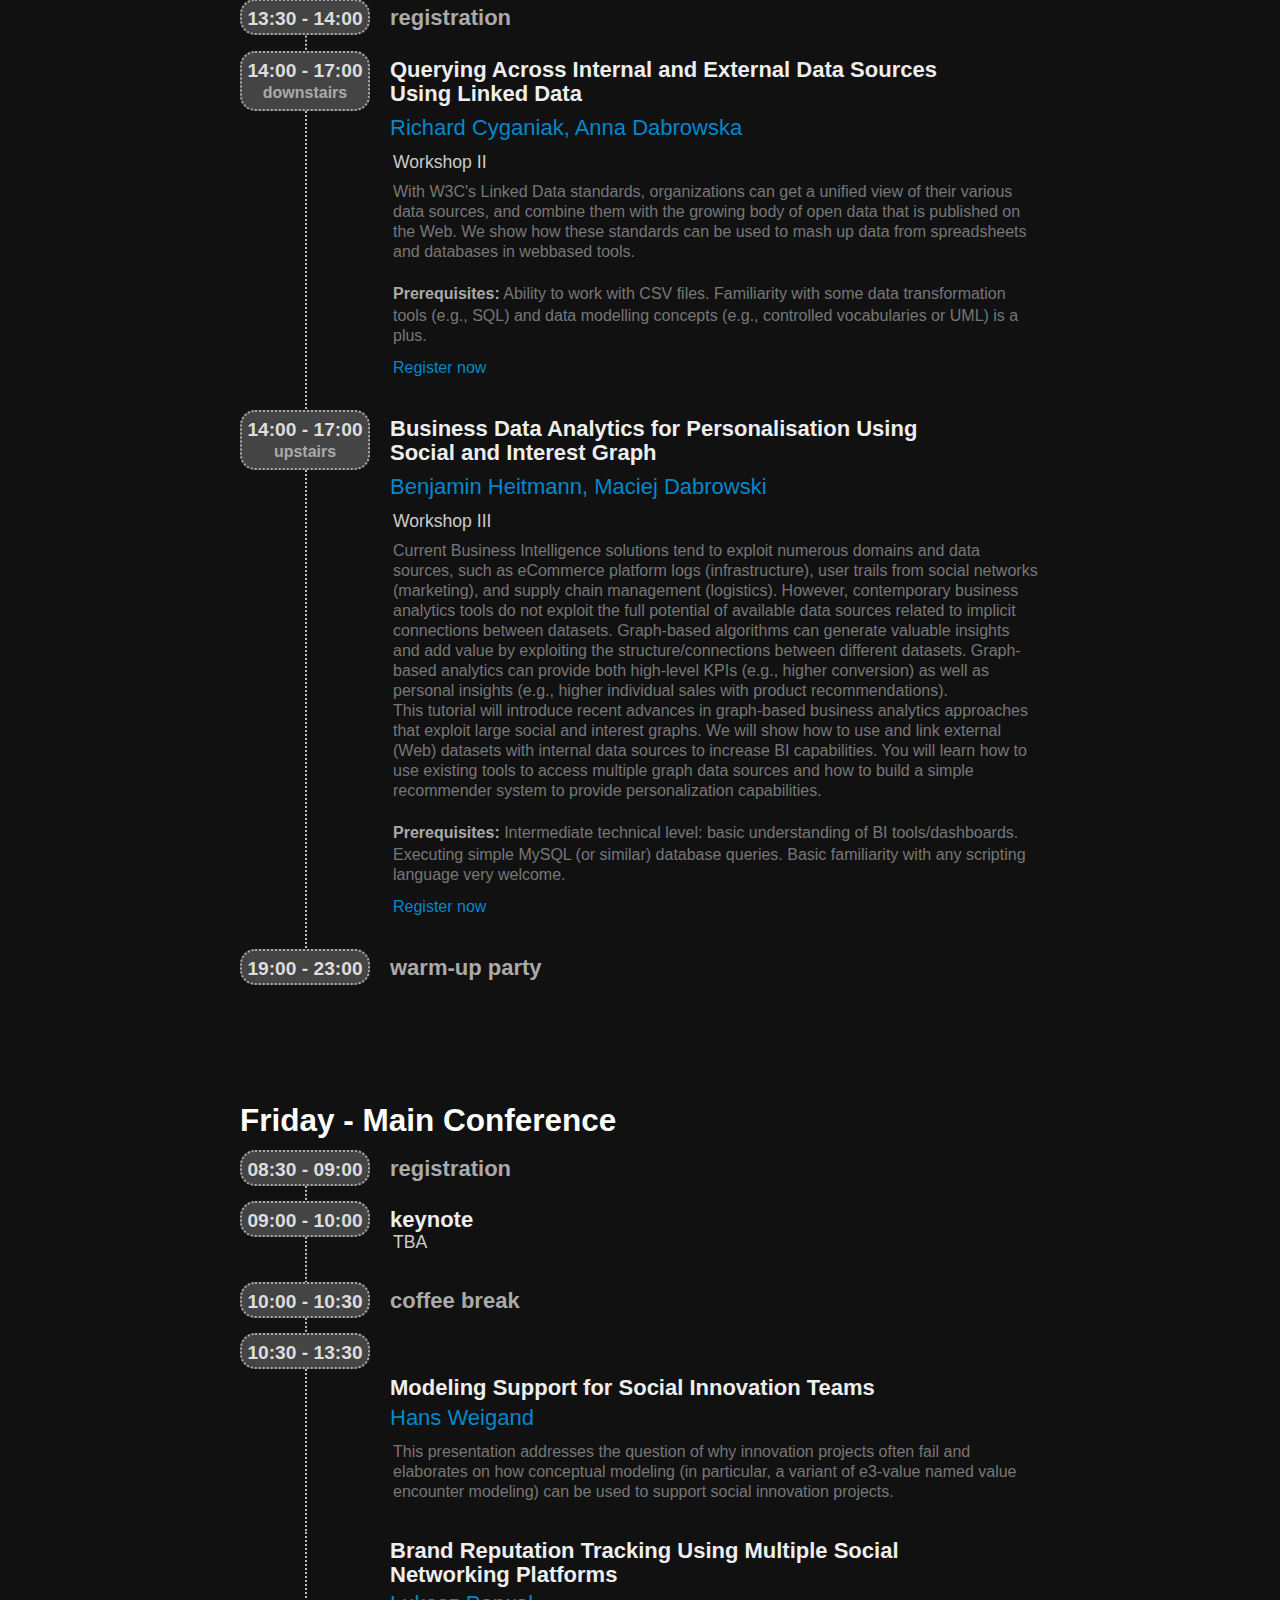
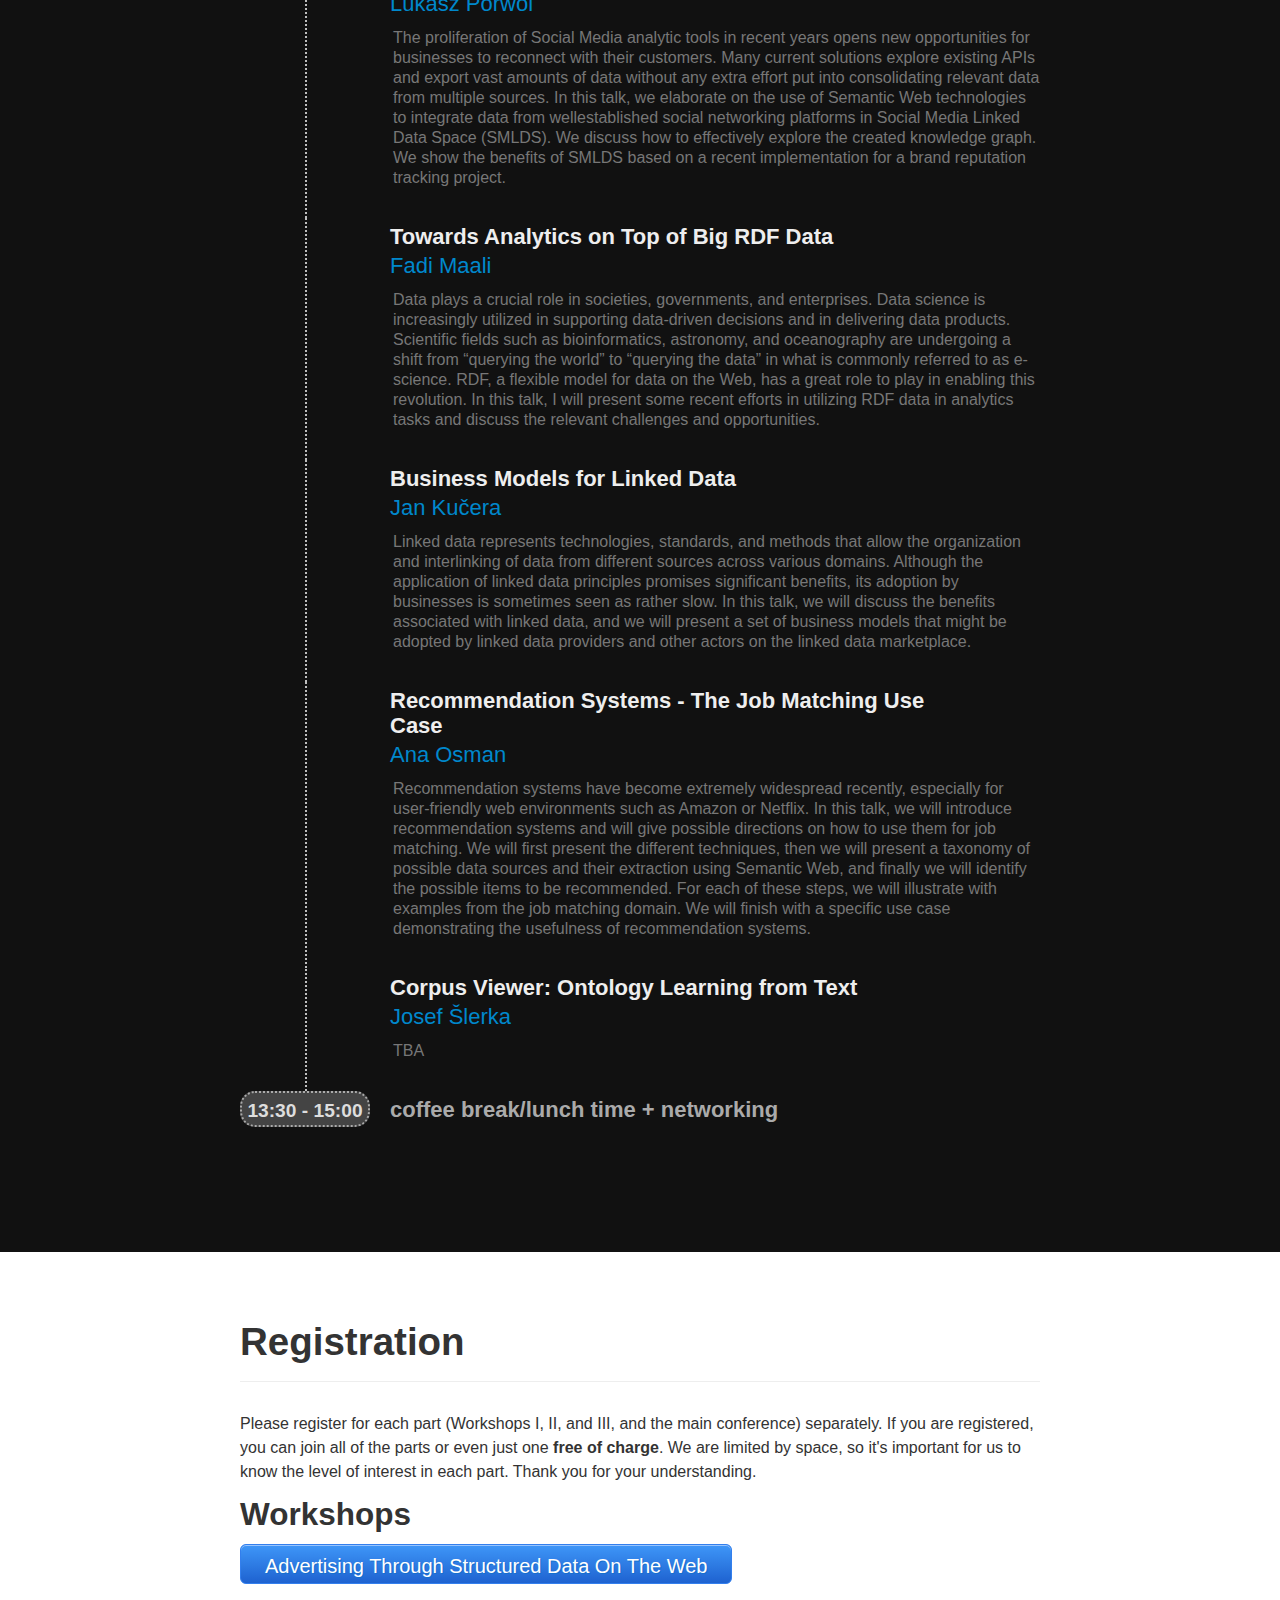
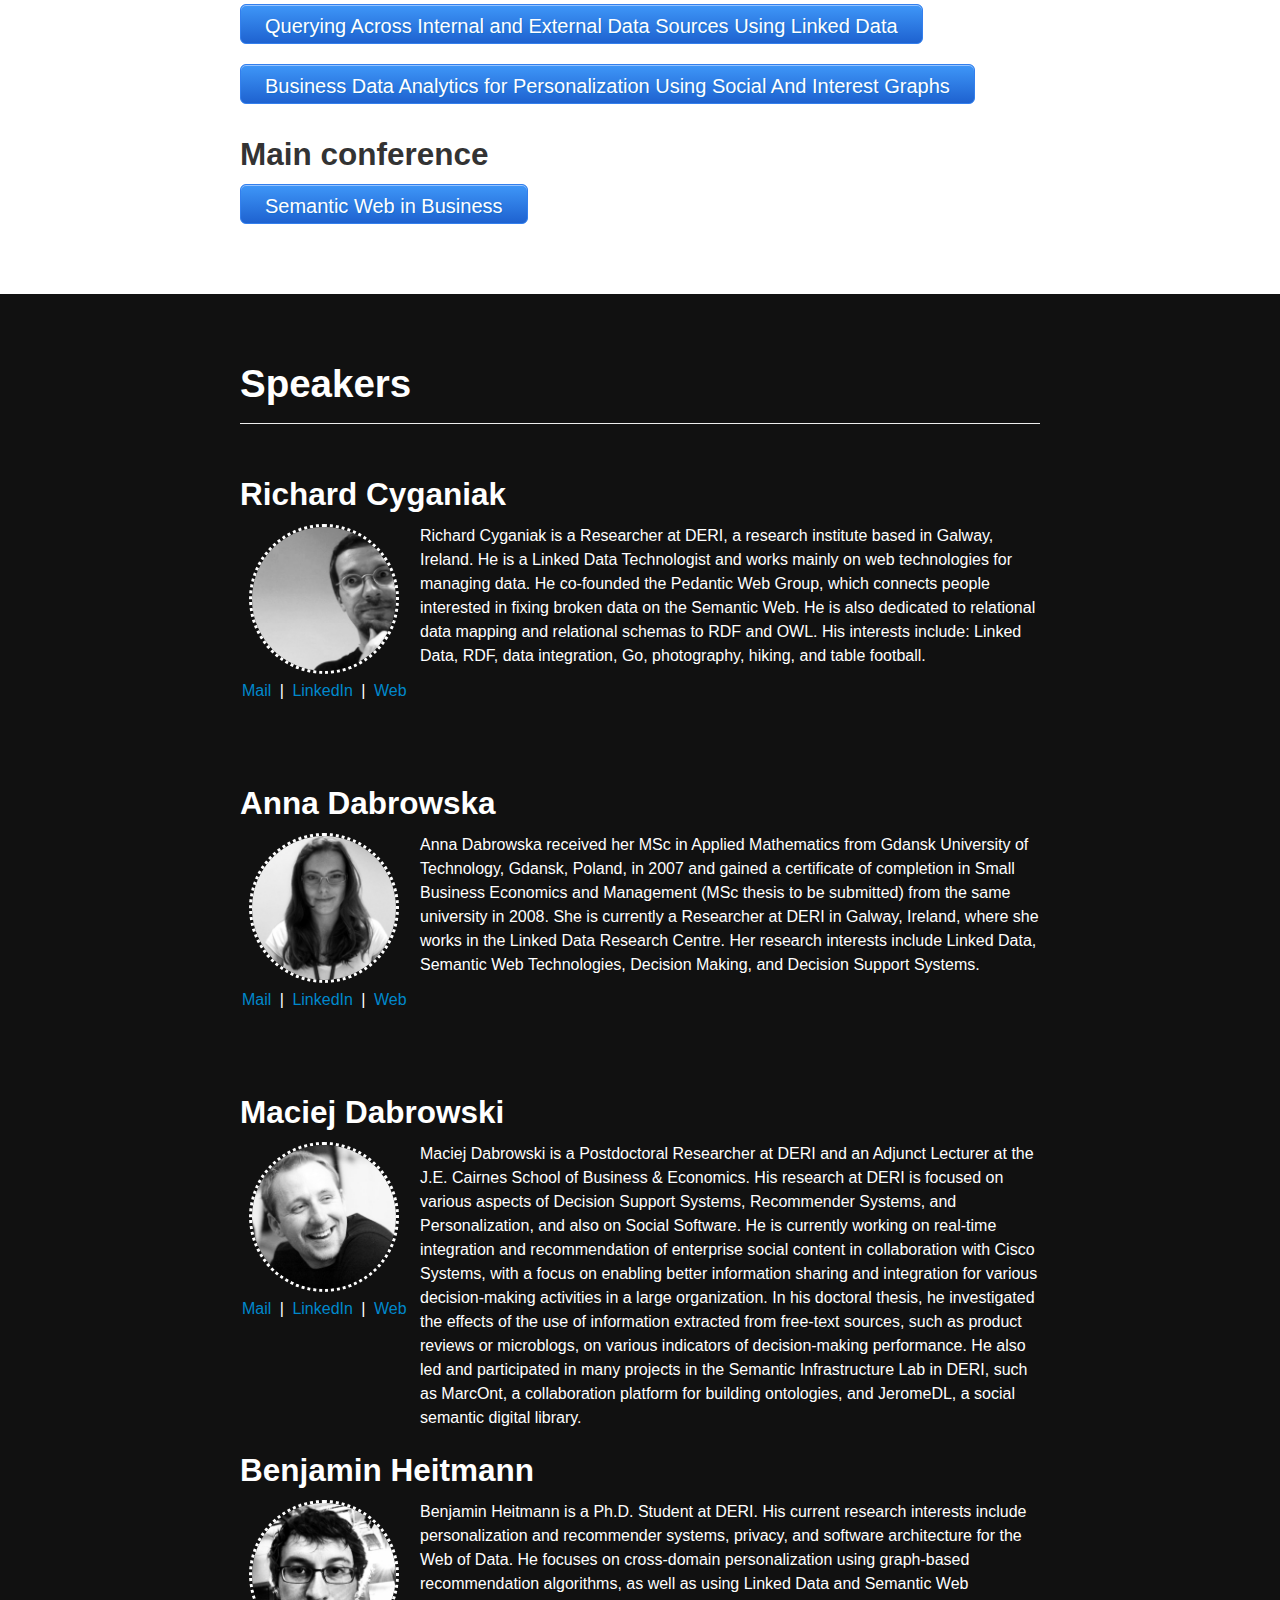
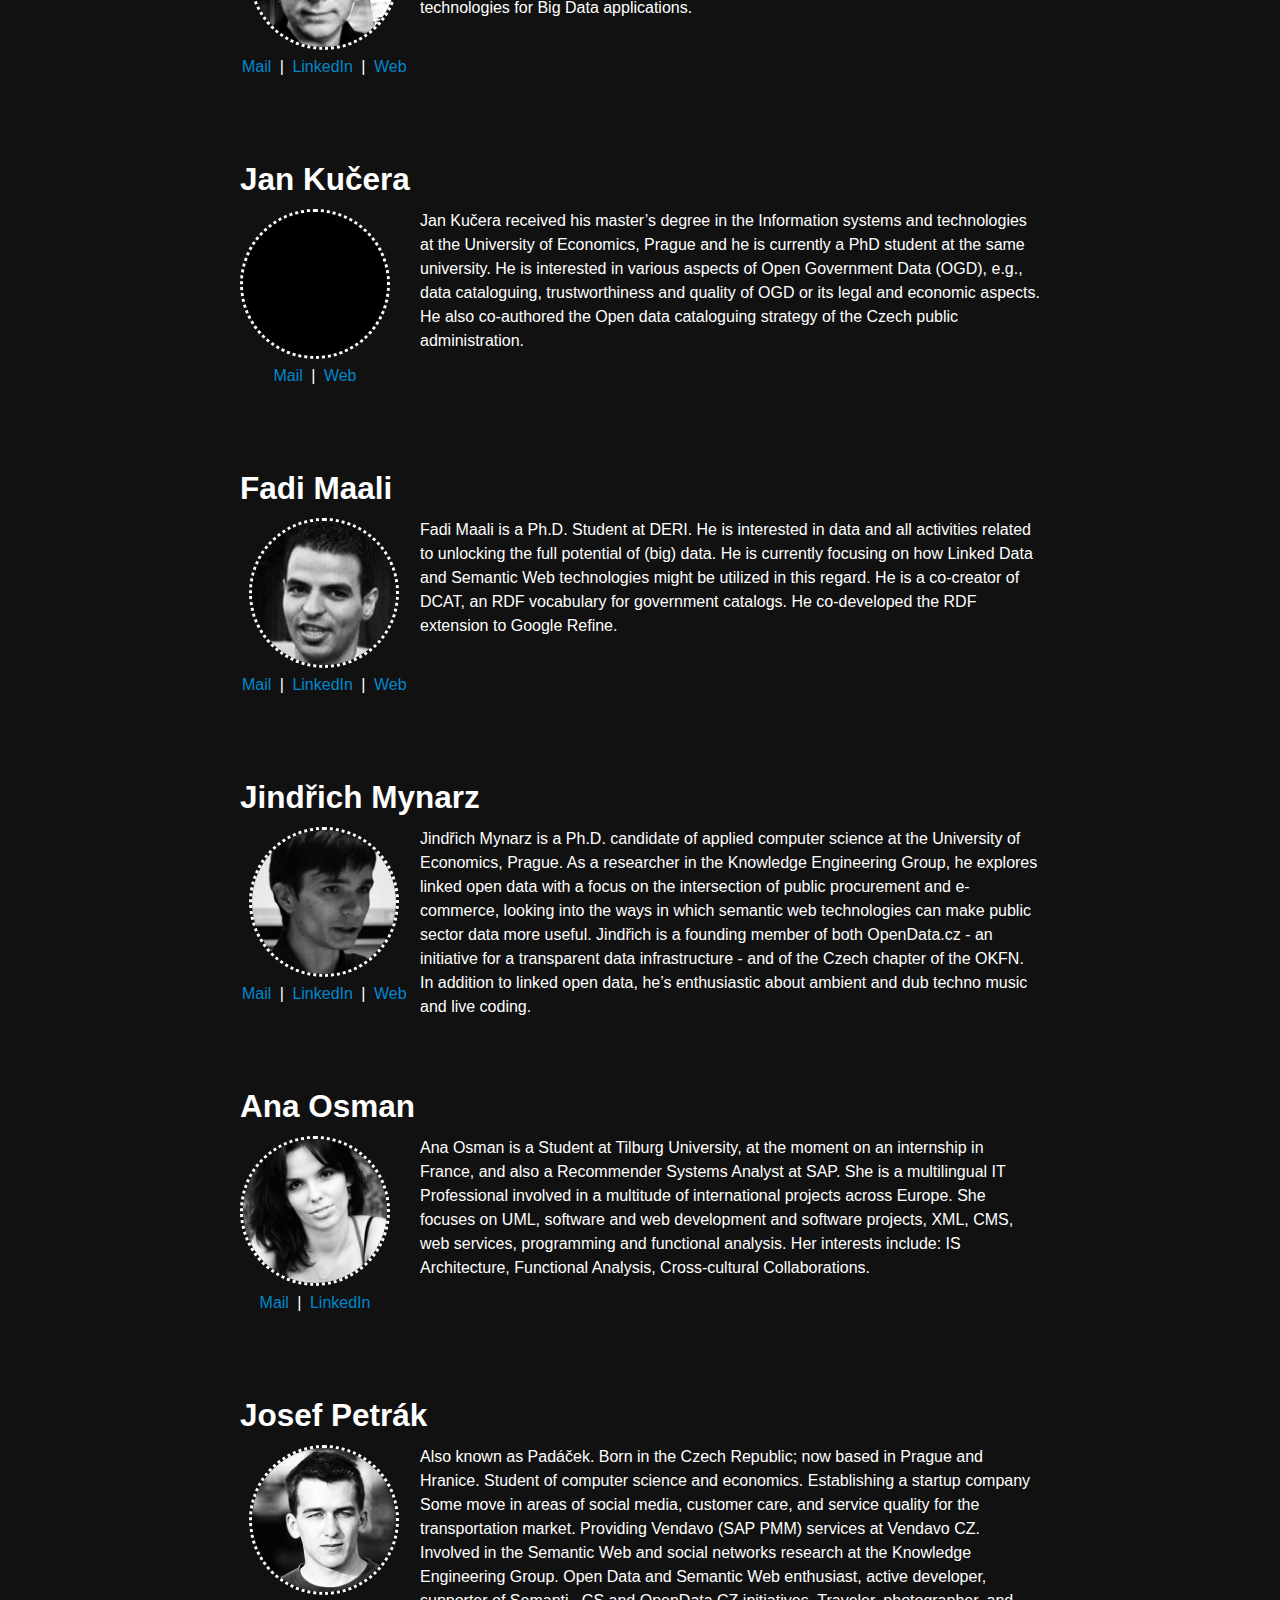
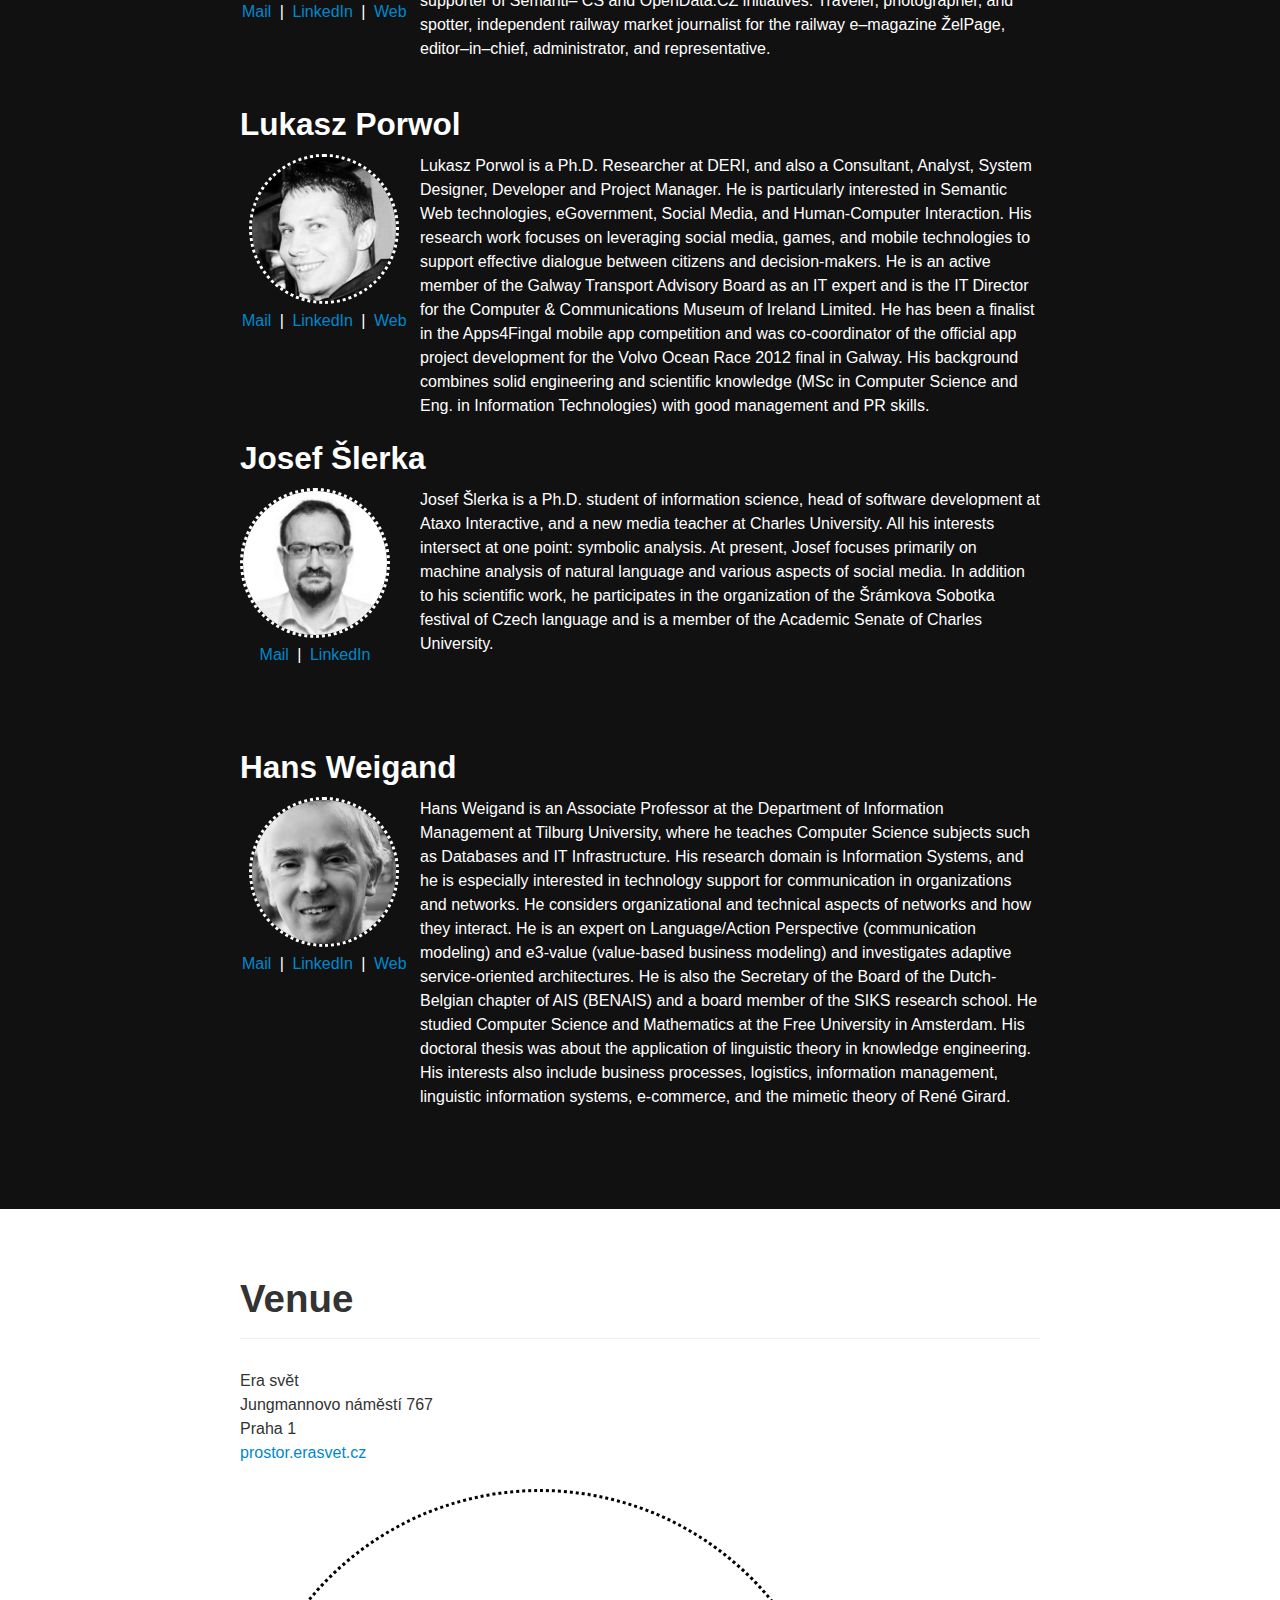
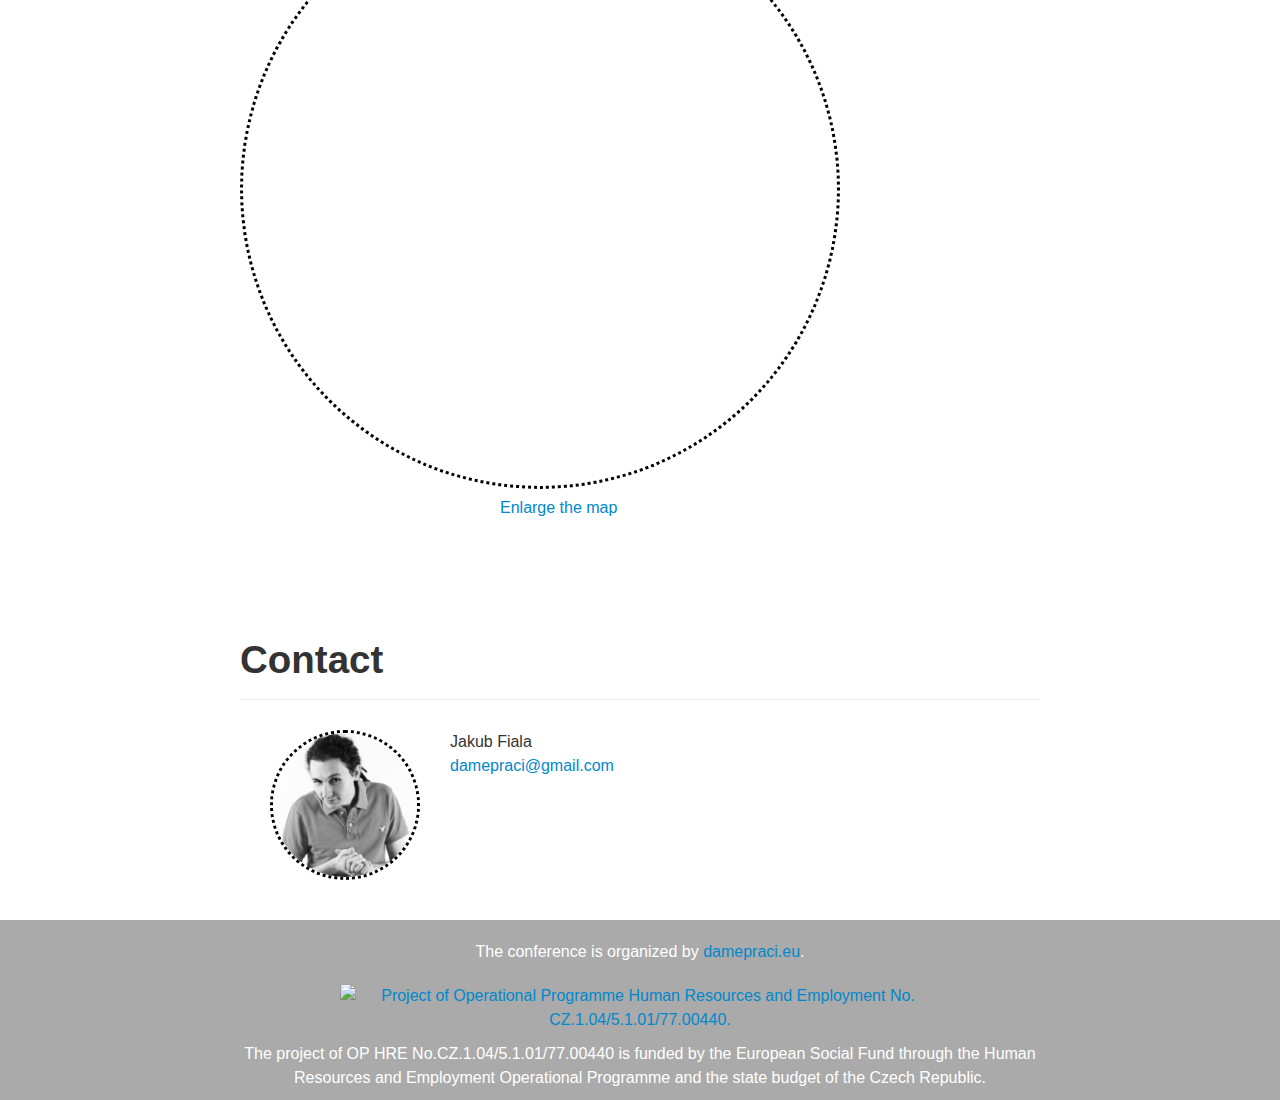
==== commit 17aec359: "pridan popis short talku Any Osman" ====
--- a/conference.html
+++ b/conference.html
@@ -324,10 +324,10 @@
               <li>
                 <ul>
                   <!-- <li class='time'>10:30 ­- 13:30</li> -->
-                  <li class='name'>Recommendation Systems</li>
+                  <li class='name'>Recommendation Systems - The Job Matching Use Case</li>
                   <li class='speaker'><a href='#speaker_osman'>Ana Osman</a></li>
                   <li class='anotation'>
-                    TBA
+                    Recommendation systems have become extremely widespread recently, especially for user-friendly web environments such as Amazon or Netflix. In this talk, we will introduce recommendation systems and will give possible directions on how to use them for job matching. We will first present the different techniques, then we will present a taxonomy of possible data sources and their extraction using Semantic Web, and finally we will identify the possible items to be recommended. For each of these steps, we will illustrate with examples from the job matching domain. We will finish with a specific use case demonstrating the usefulness of recommendation systems.
                   </li>
                 </ul>
               </li>
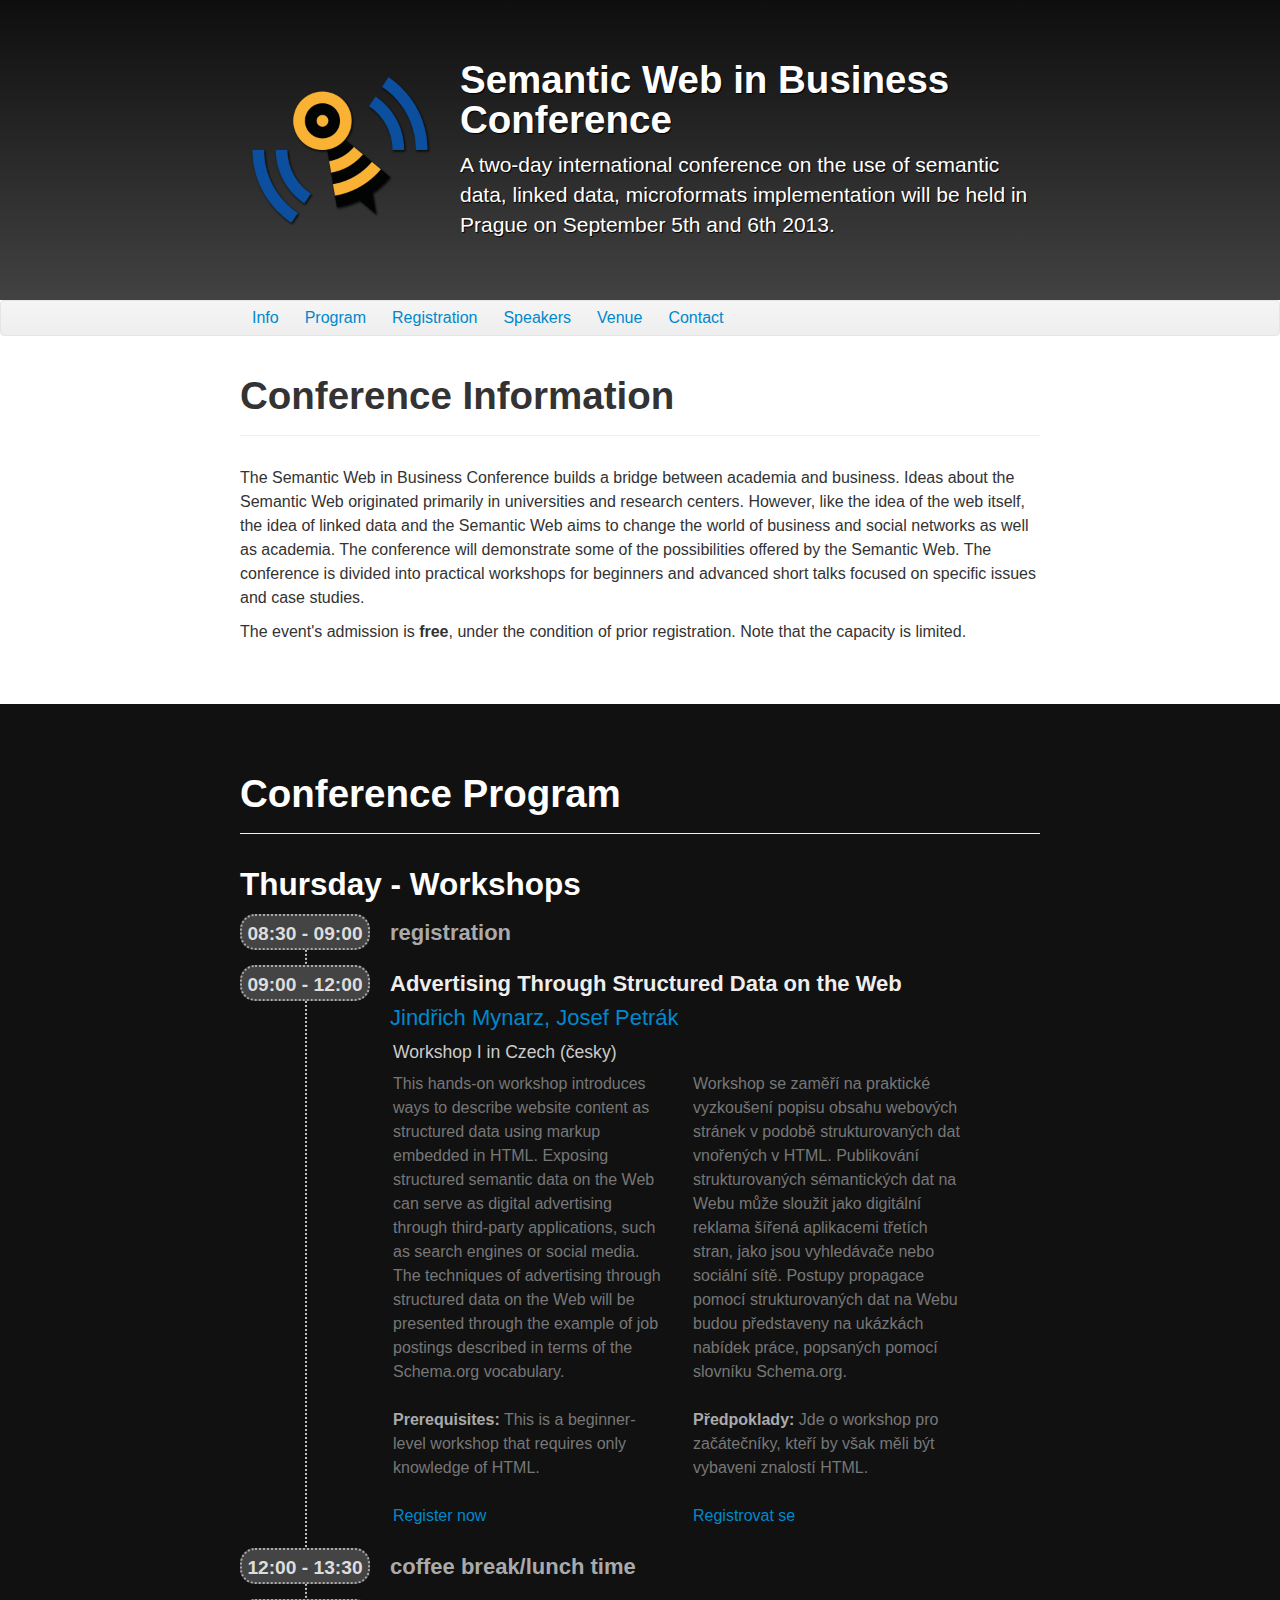
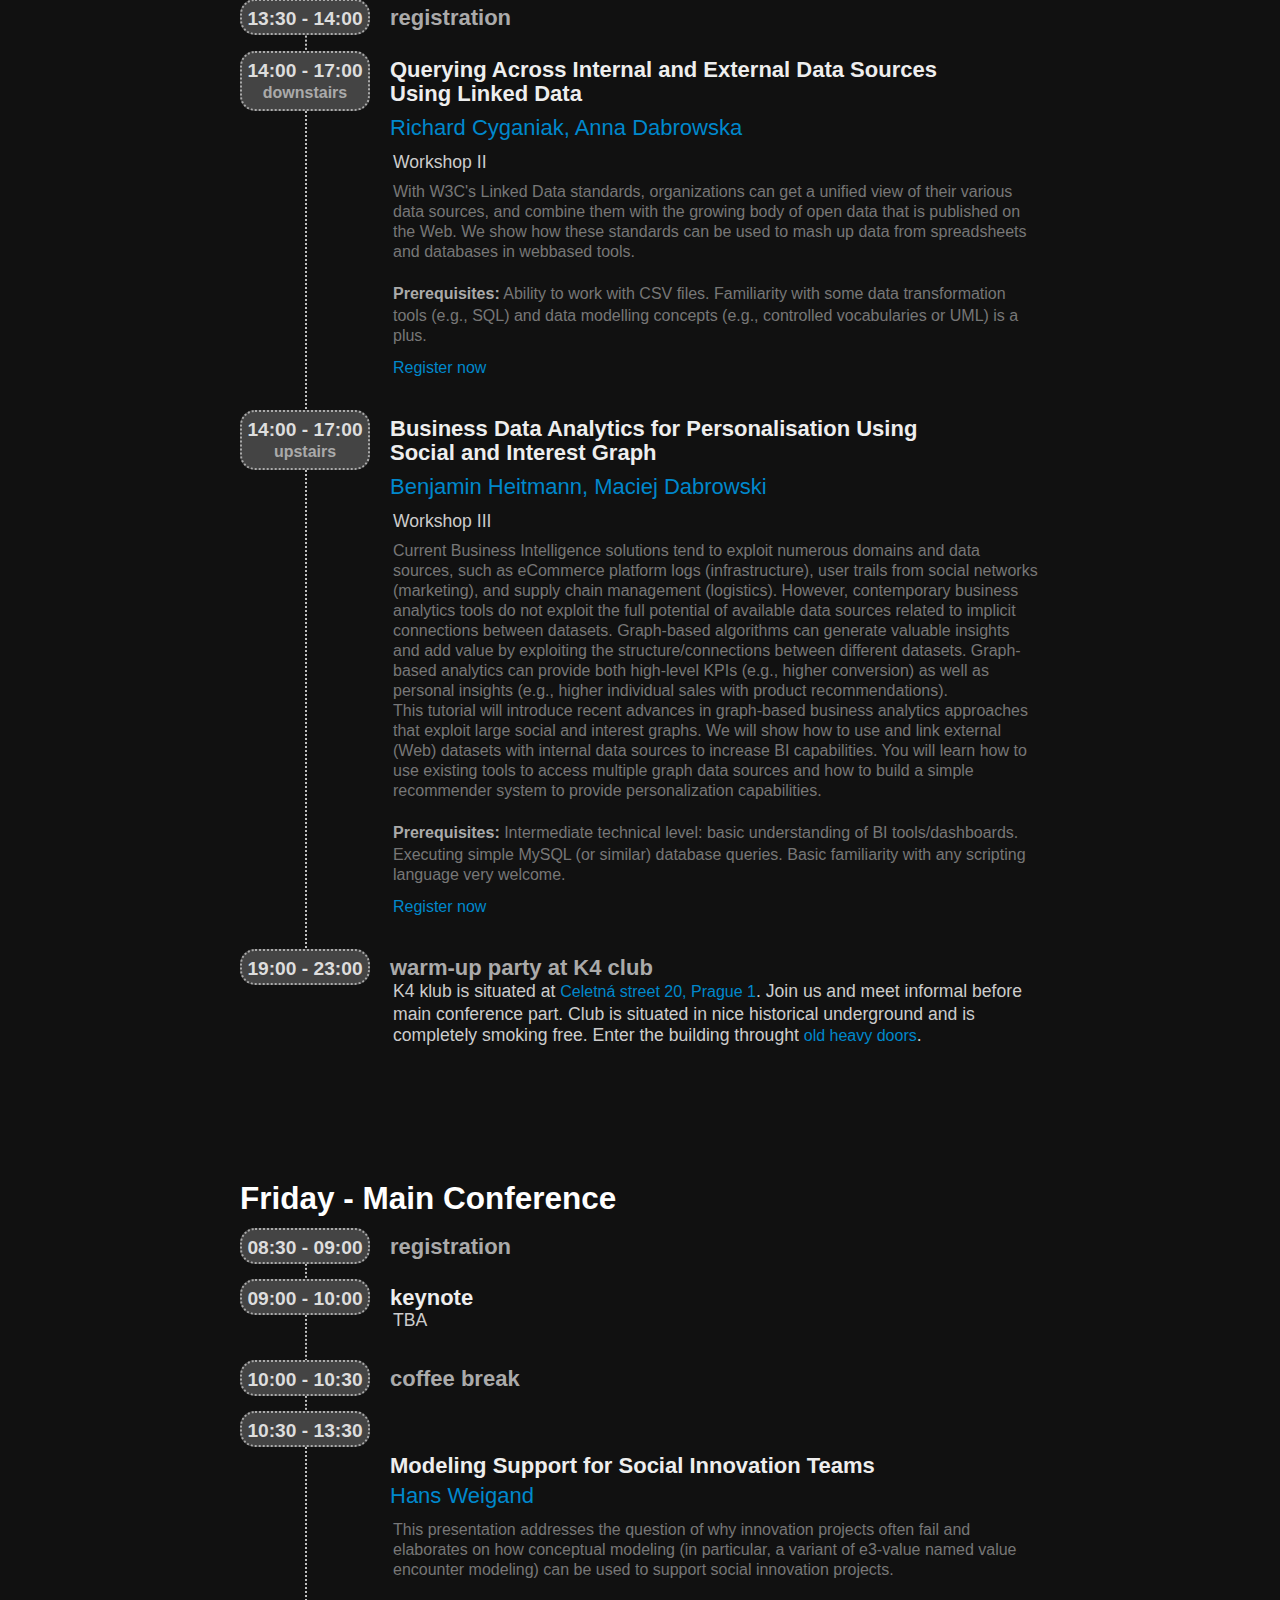
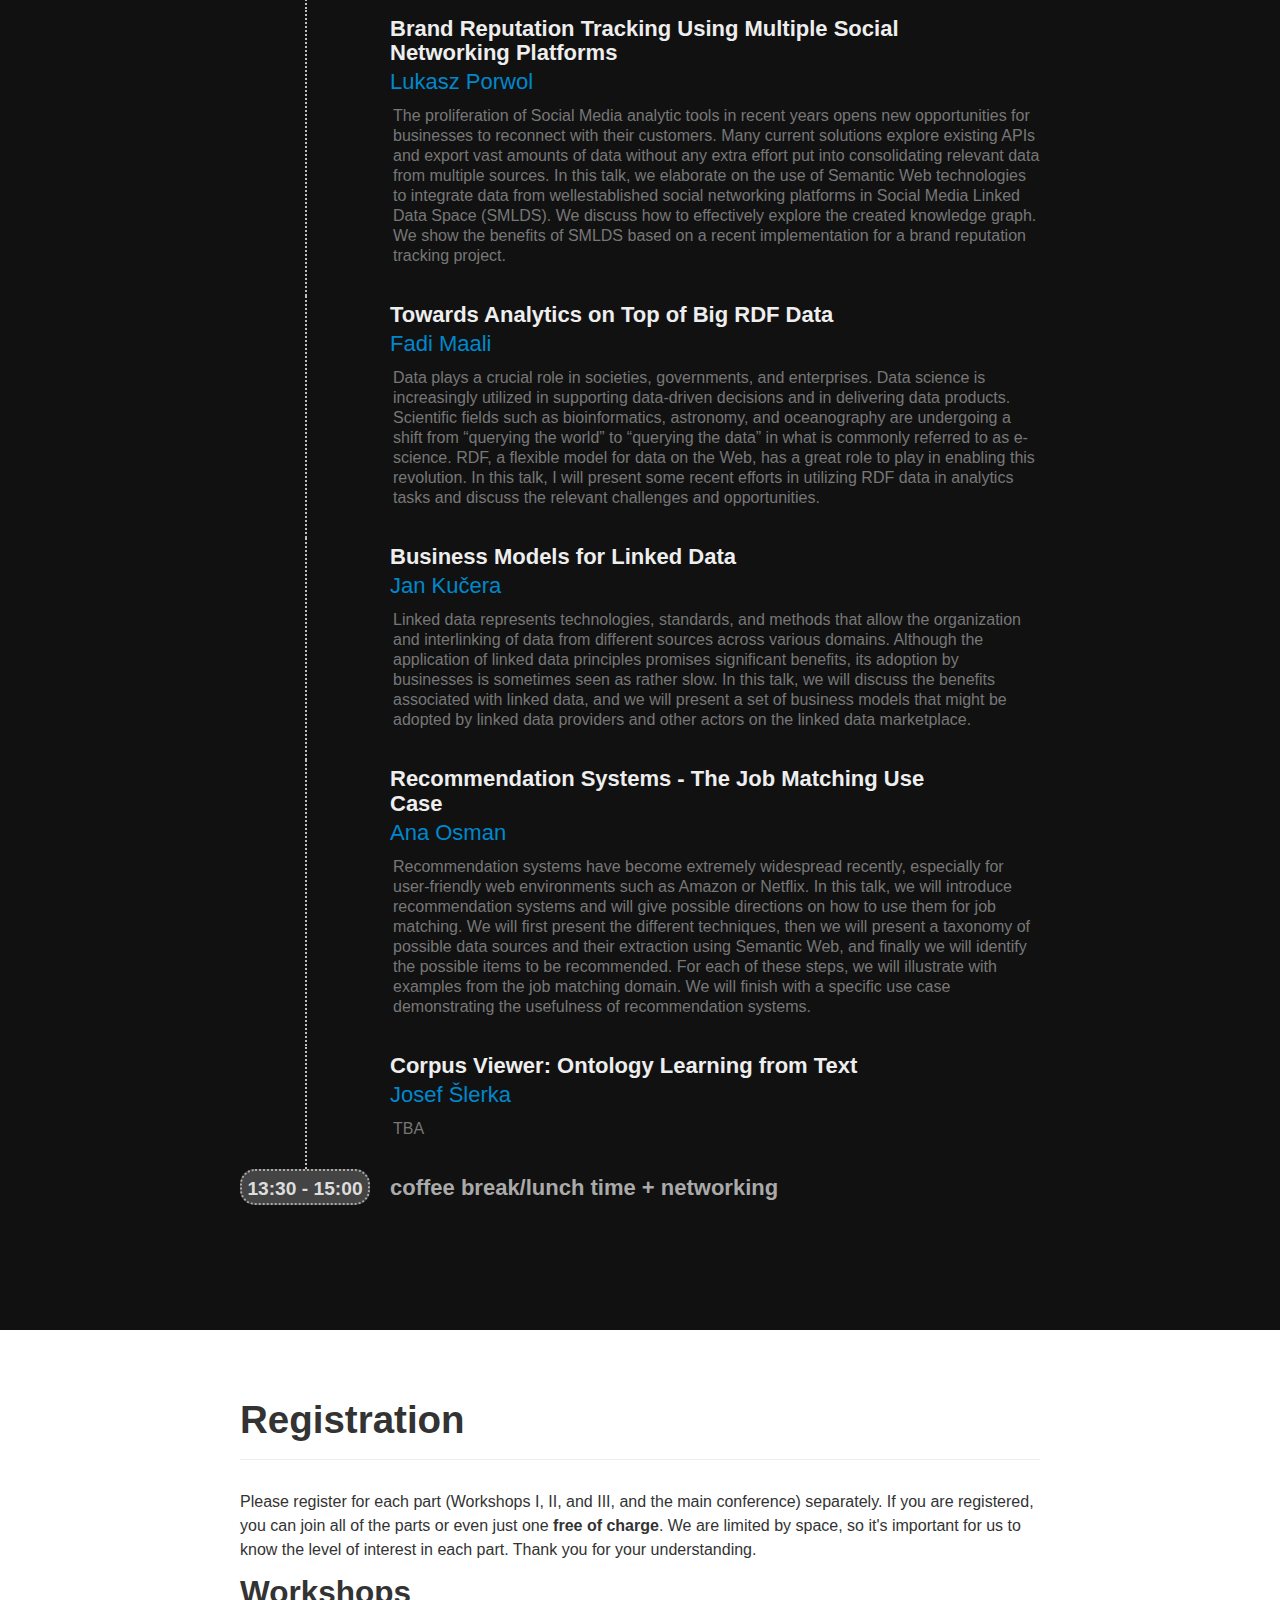
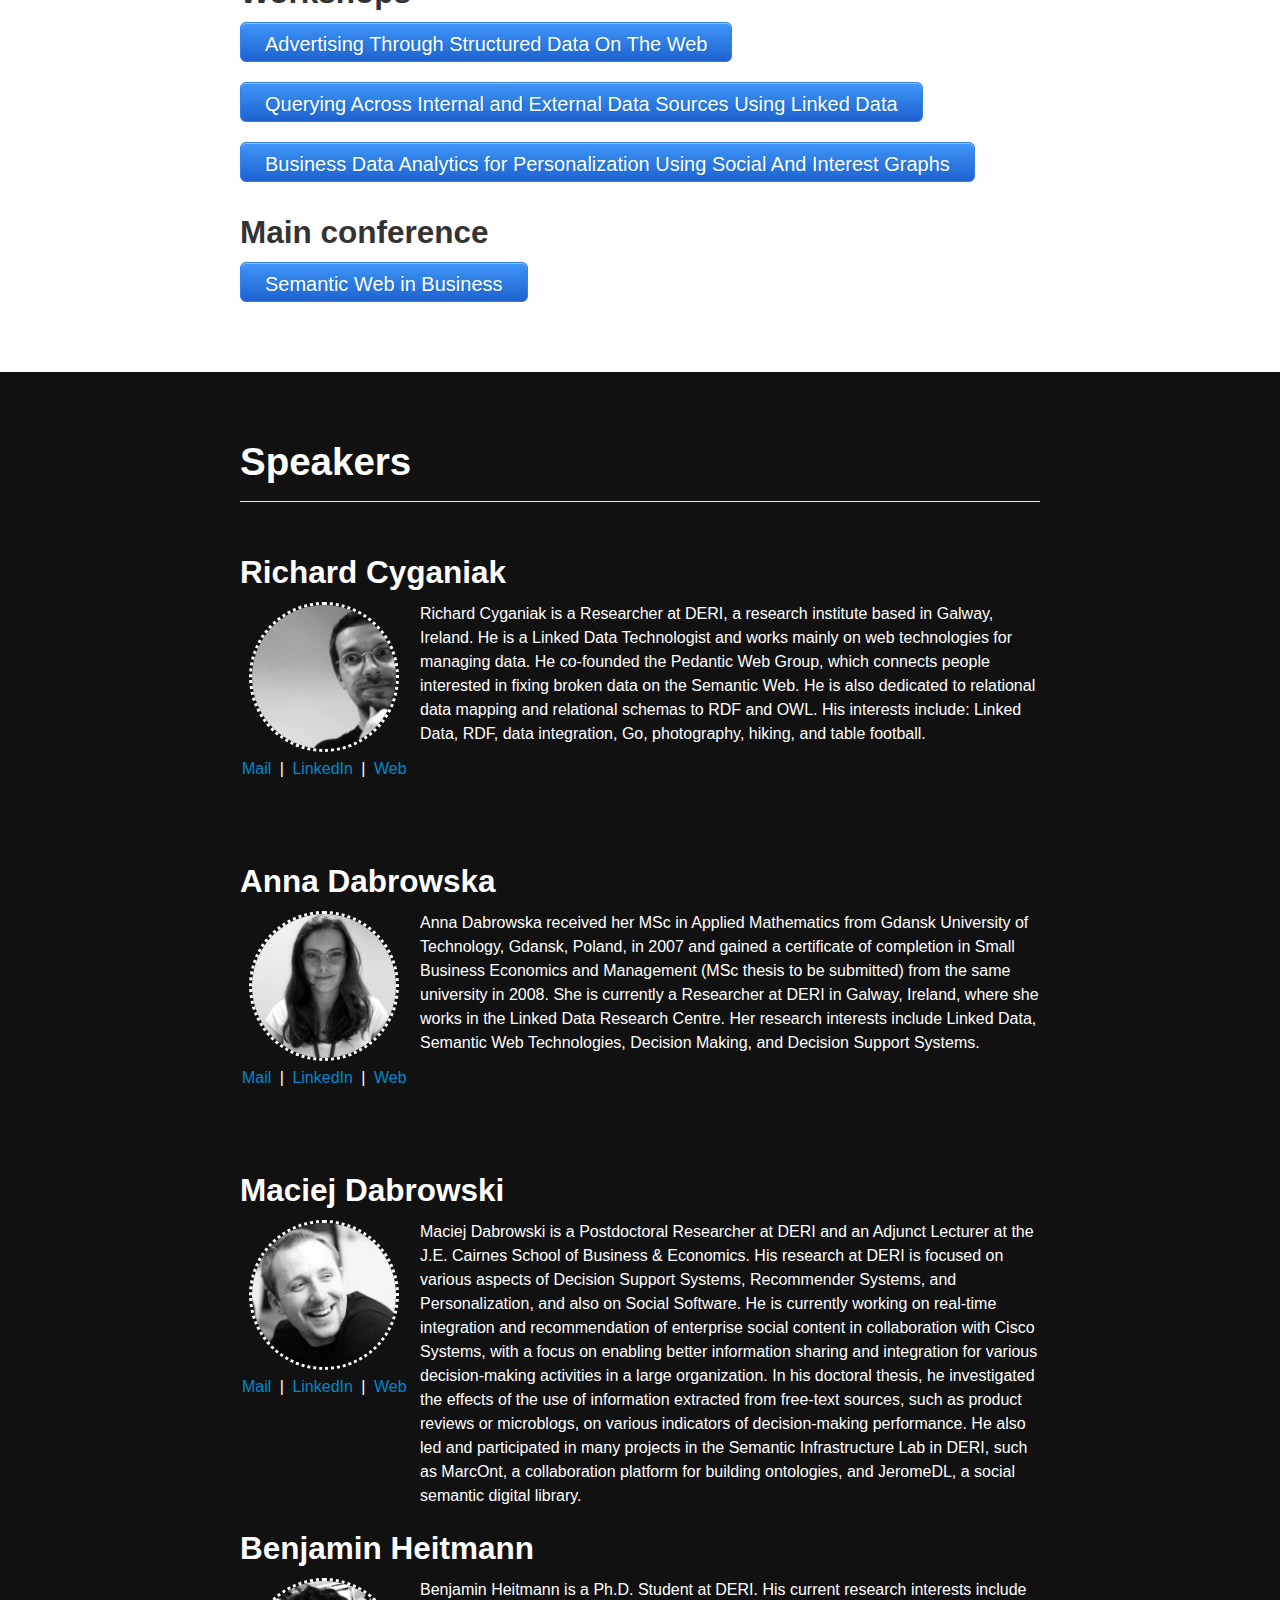
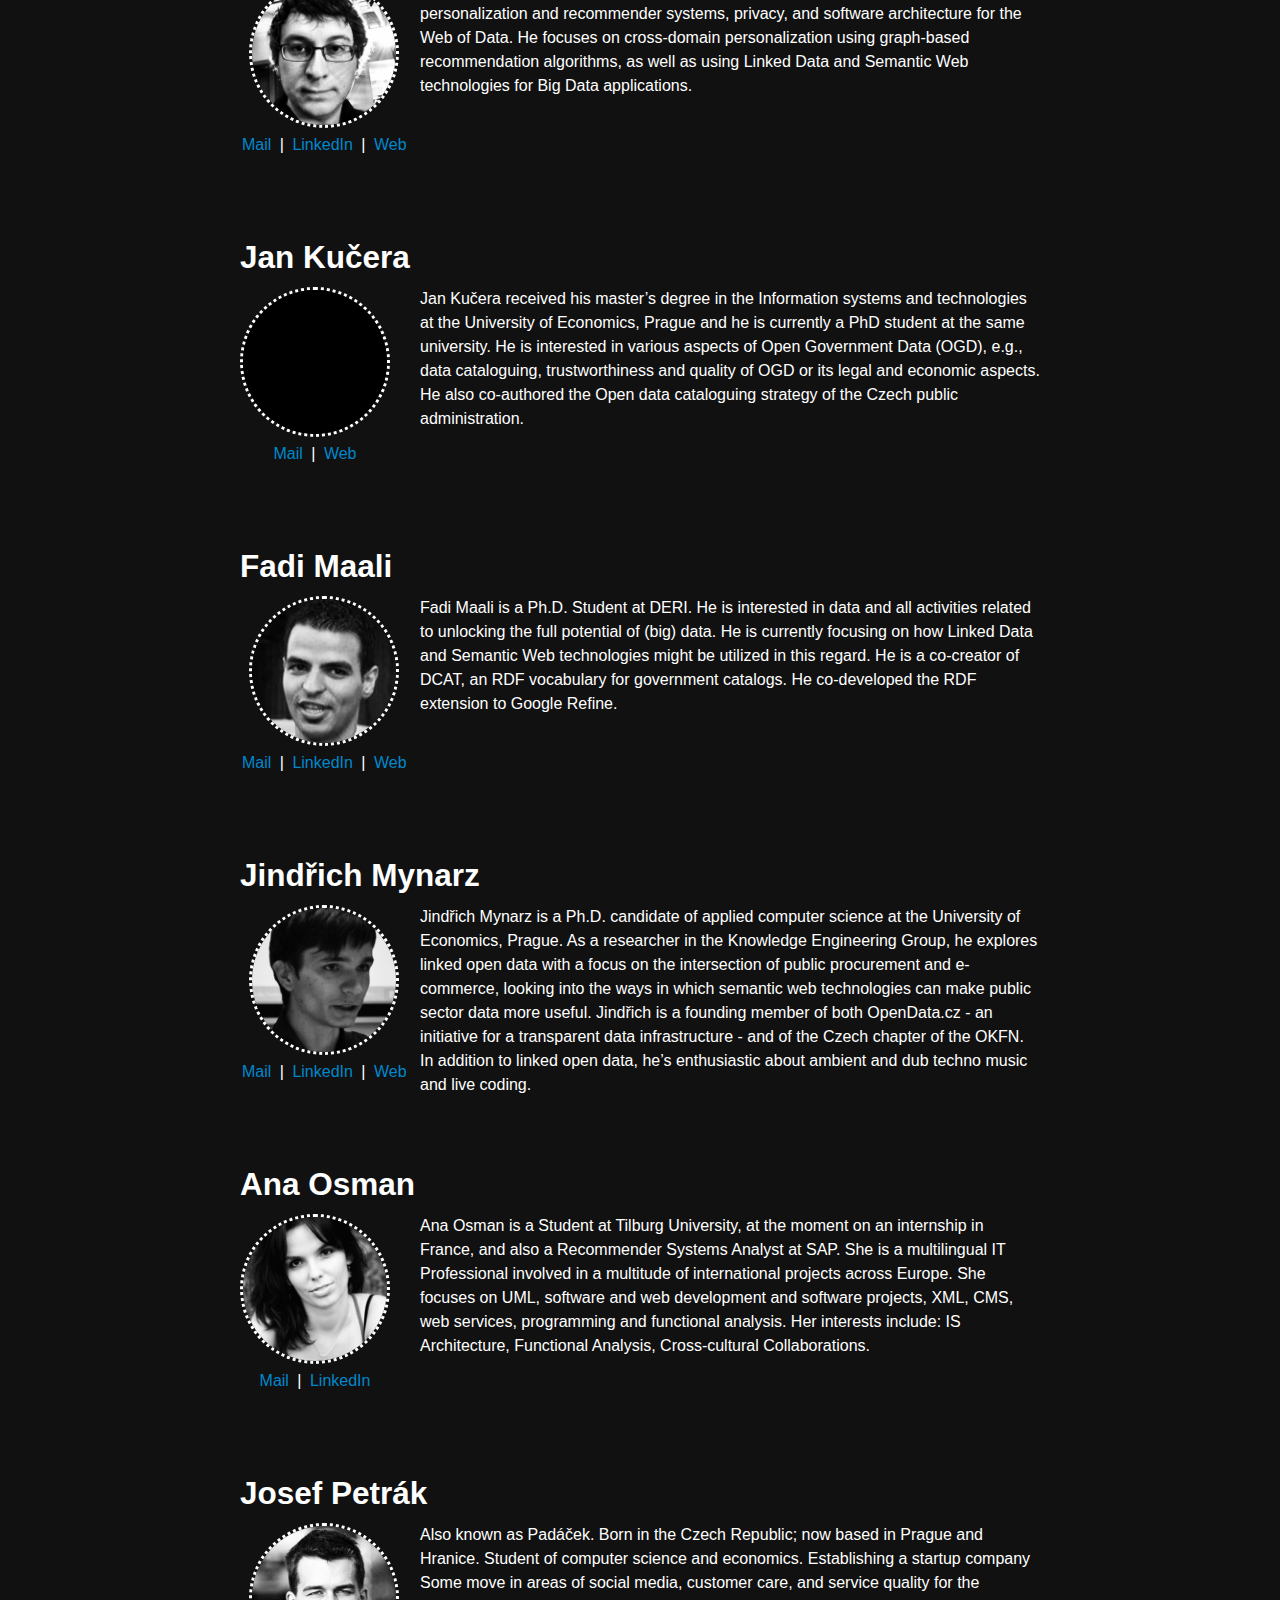
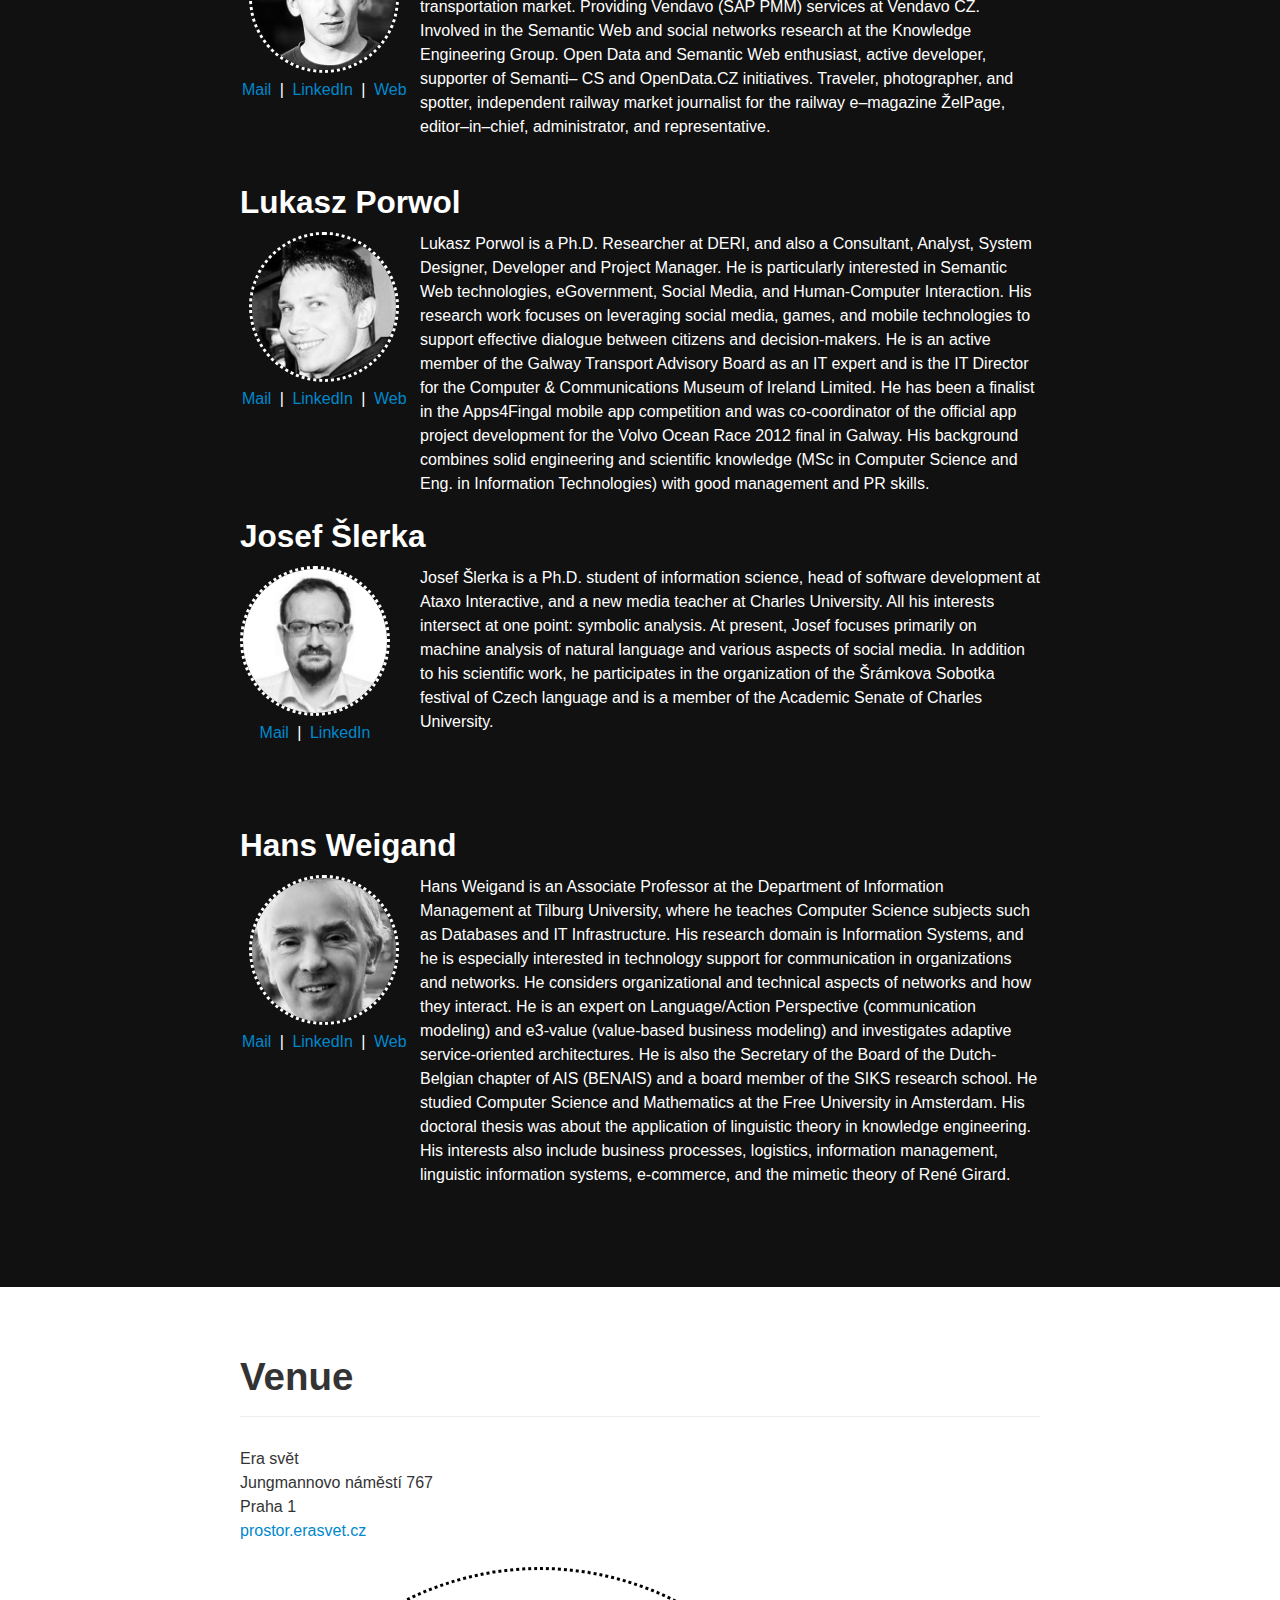
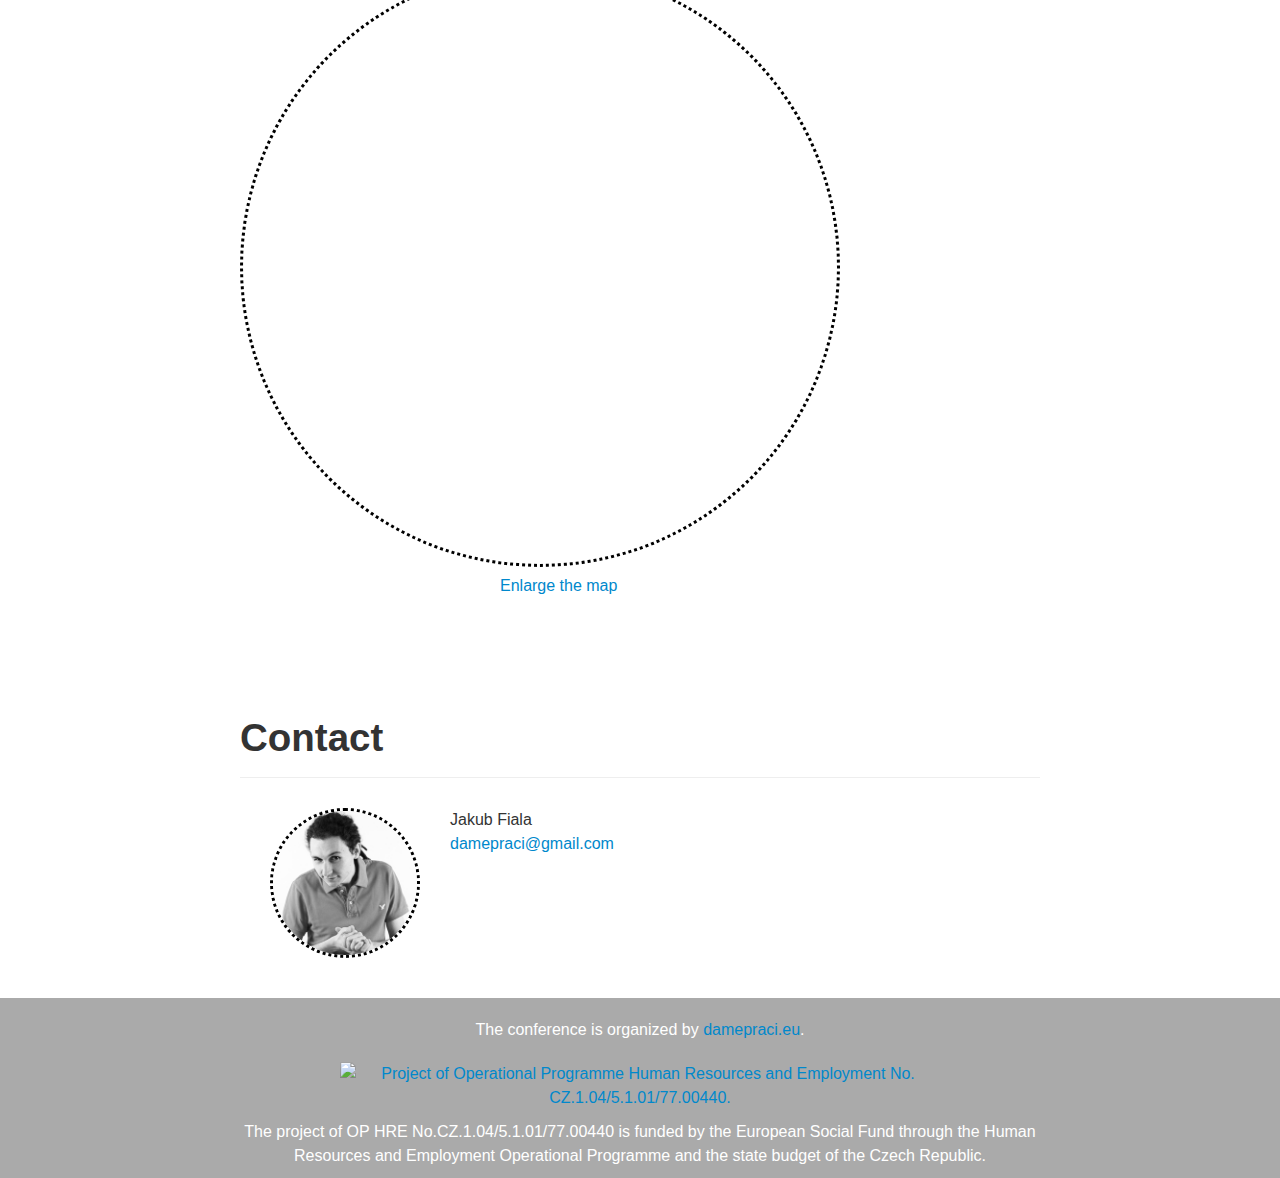
==== commit 8fadaf79: "Update of brief warm-up party description" ====
--- a/conference.html
+++ b/conference.html
@@ -209,7 +209,8 @@
               <li>
                 <ul>
                   <li class='time'>19:00 - 23:00</li>
-                  <li class='name not_inportant'>warm-up party</li>
+                  <li class='name not_inportant'>warm-up party at K4 club</li>
+                  <li class='description'>K4 klub is situated at <a title="Location of K4 Club" href="http://www.k4klub.org/kontakt-2/" target="_blank">Celetná street 20, Prague 1</a>. Join us and meet informal before main conference part. Club is situated in nice historical underground and is completely smoking free. Enter the building throught <a title="Location of K4 Club" href="http://www.k4klub.org/kontakt-2/" target="_blank">old heavy doors</a>.</li>
                 </ul>
               </li>
             </ul>
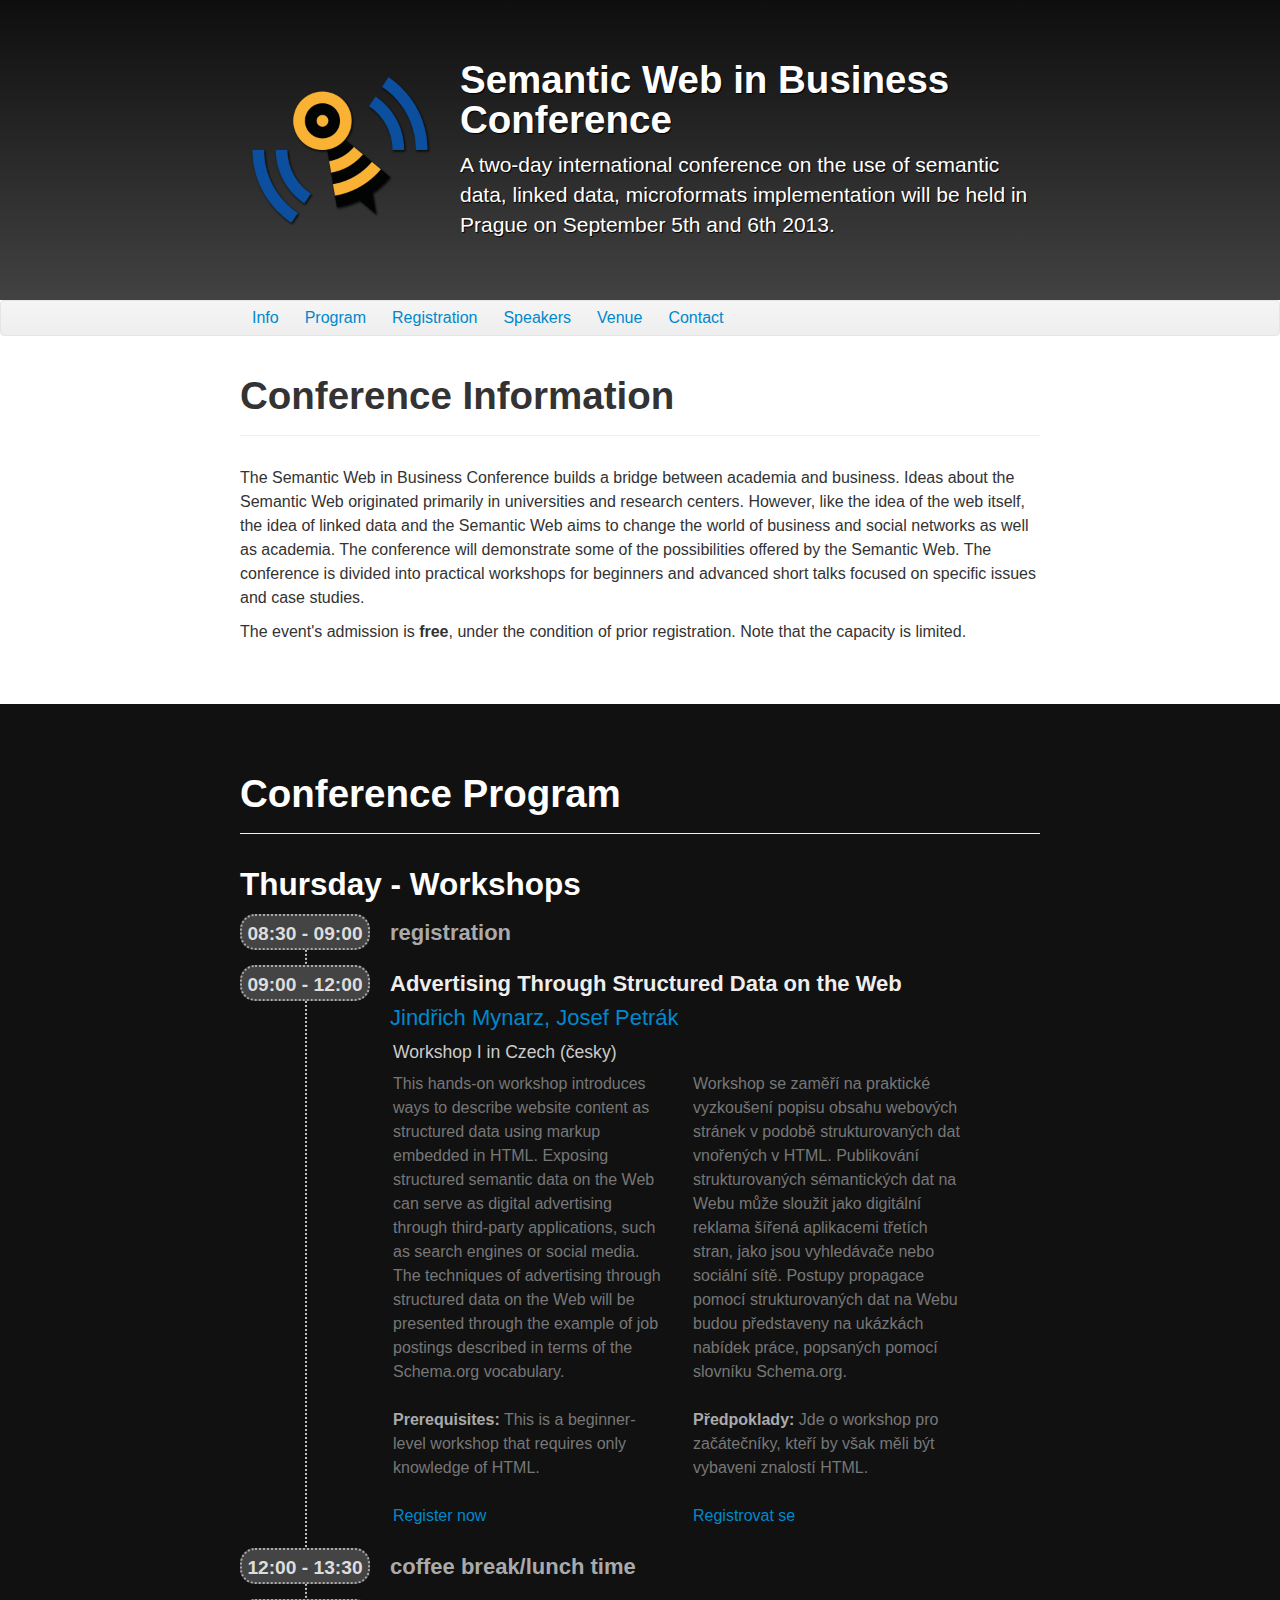
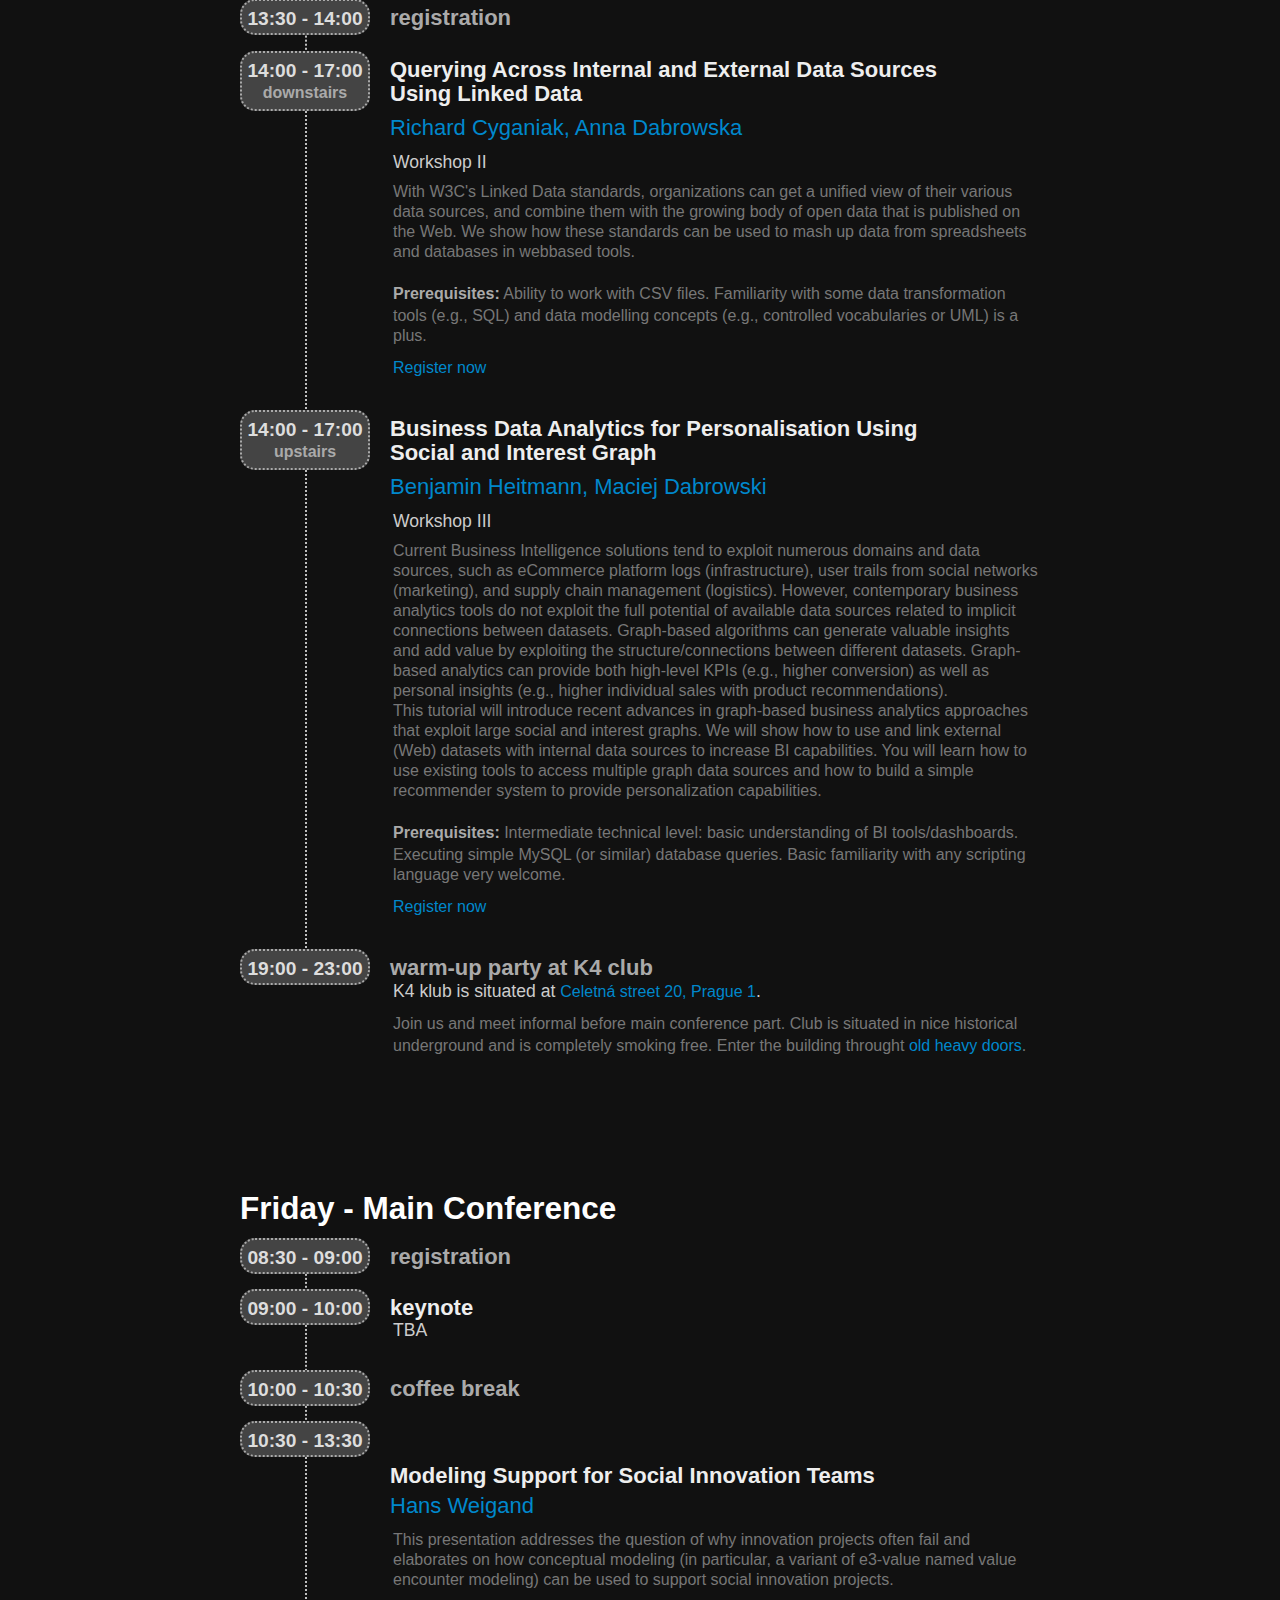
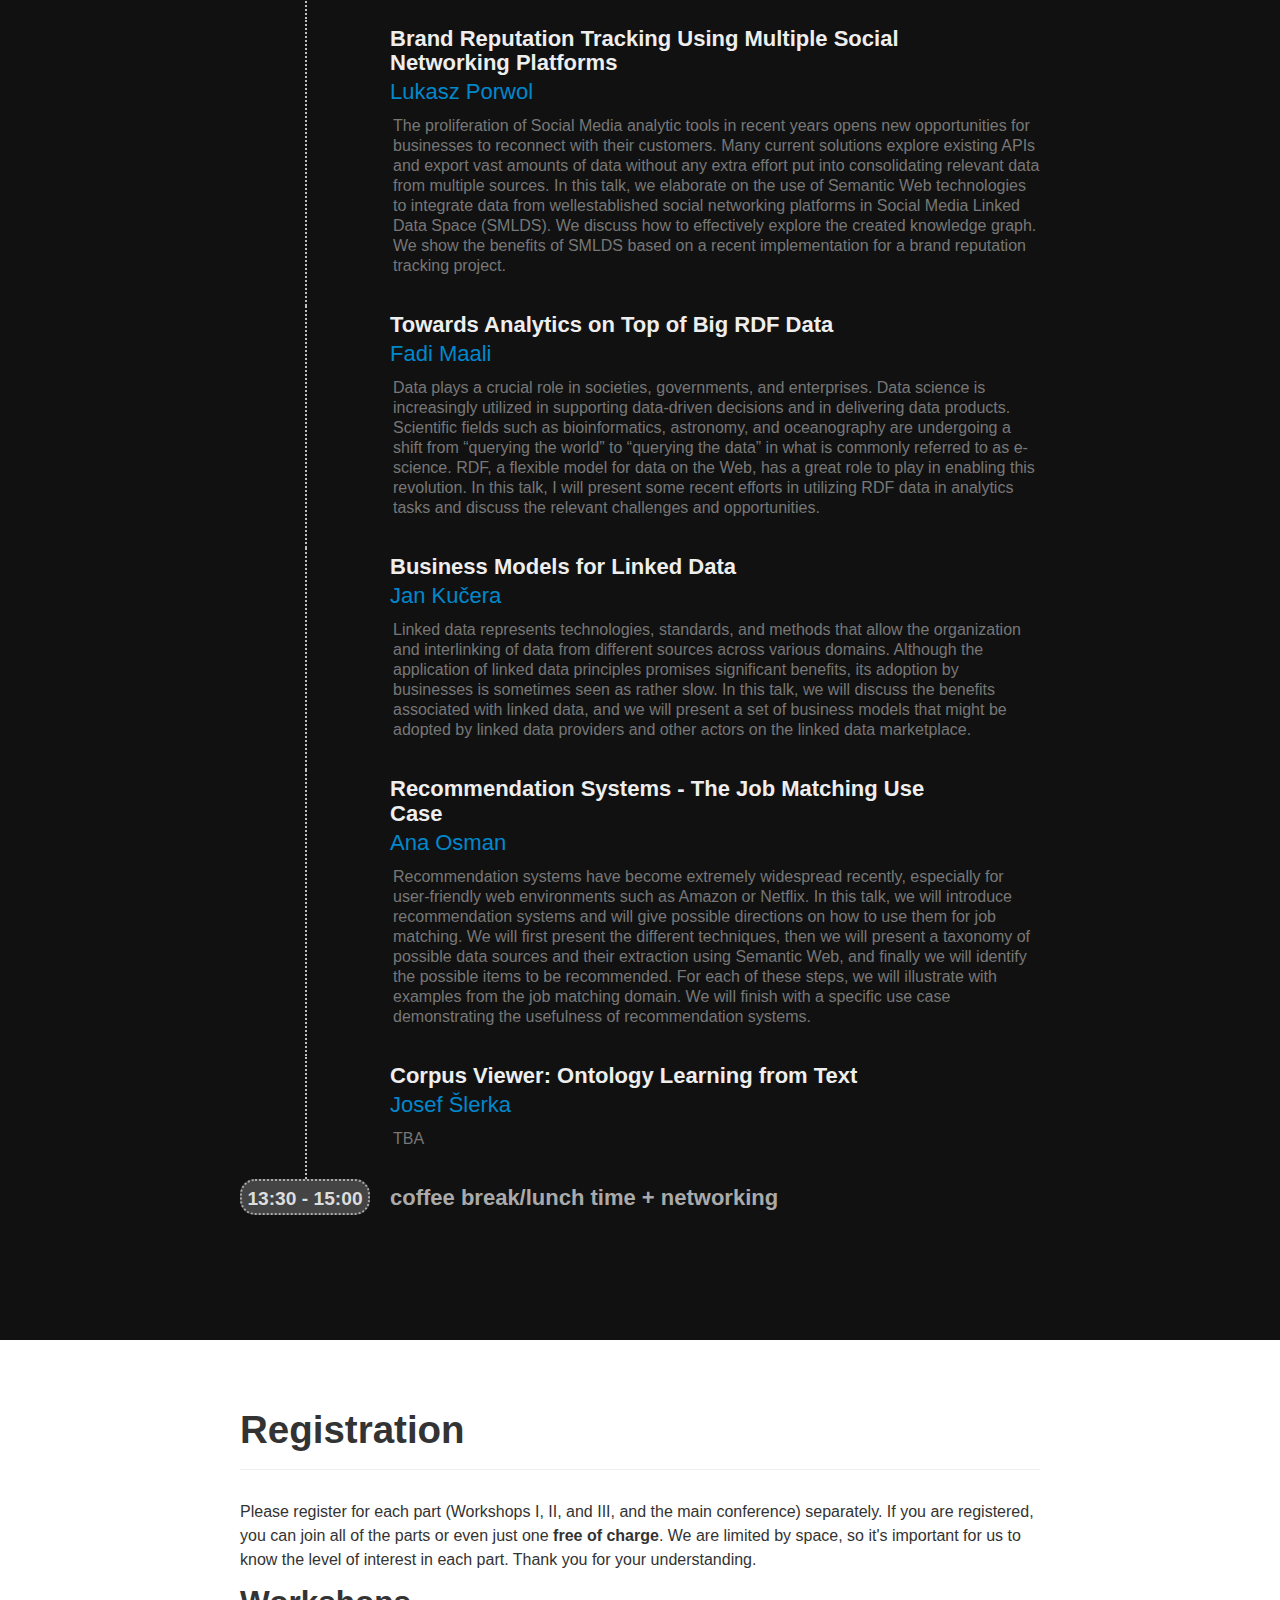
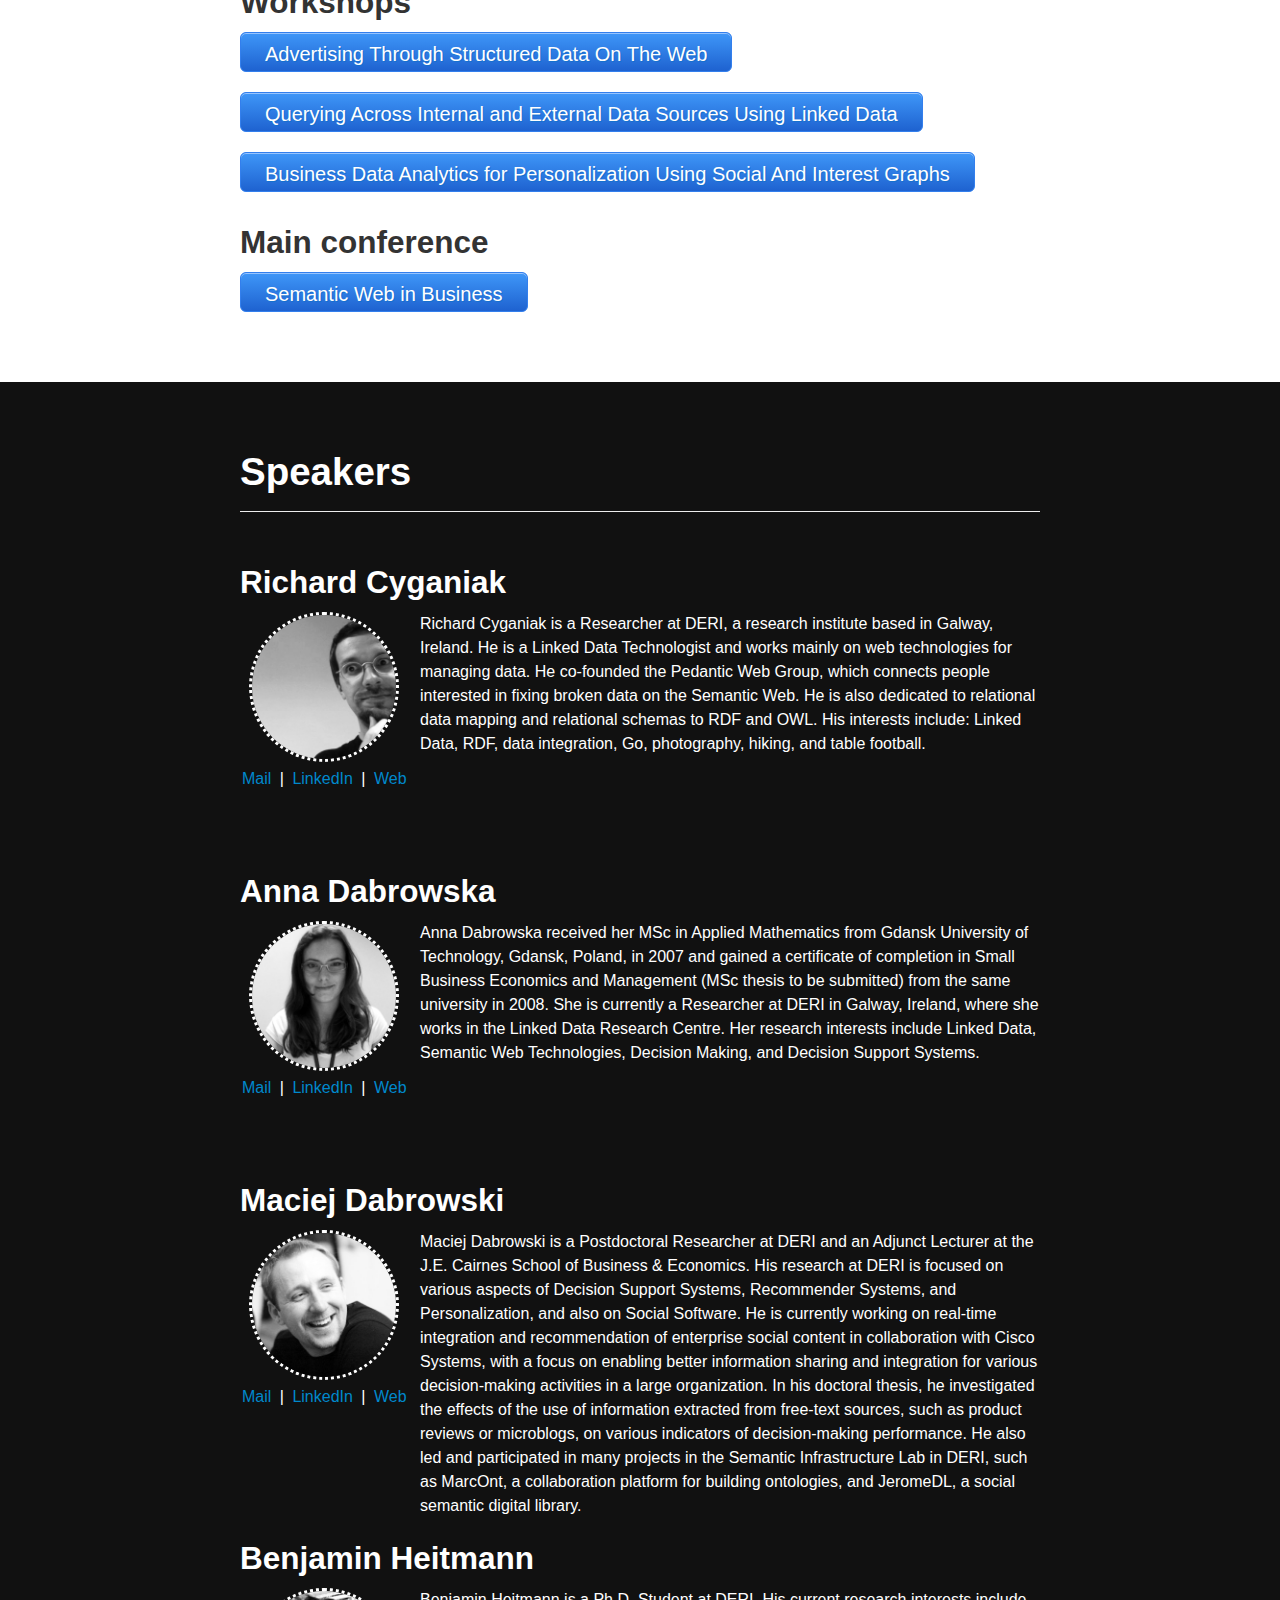
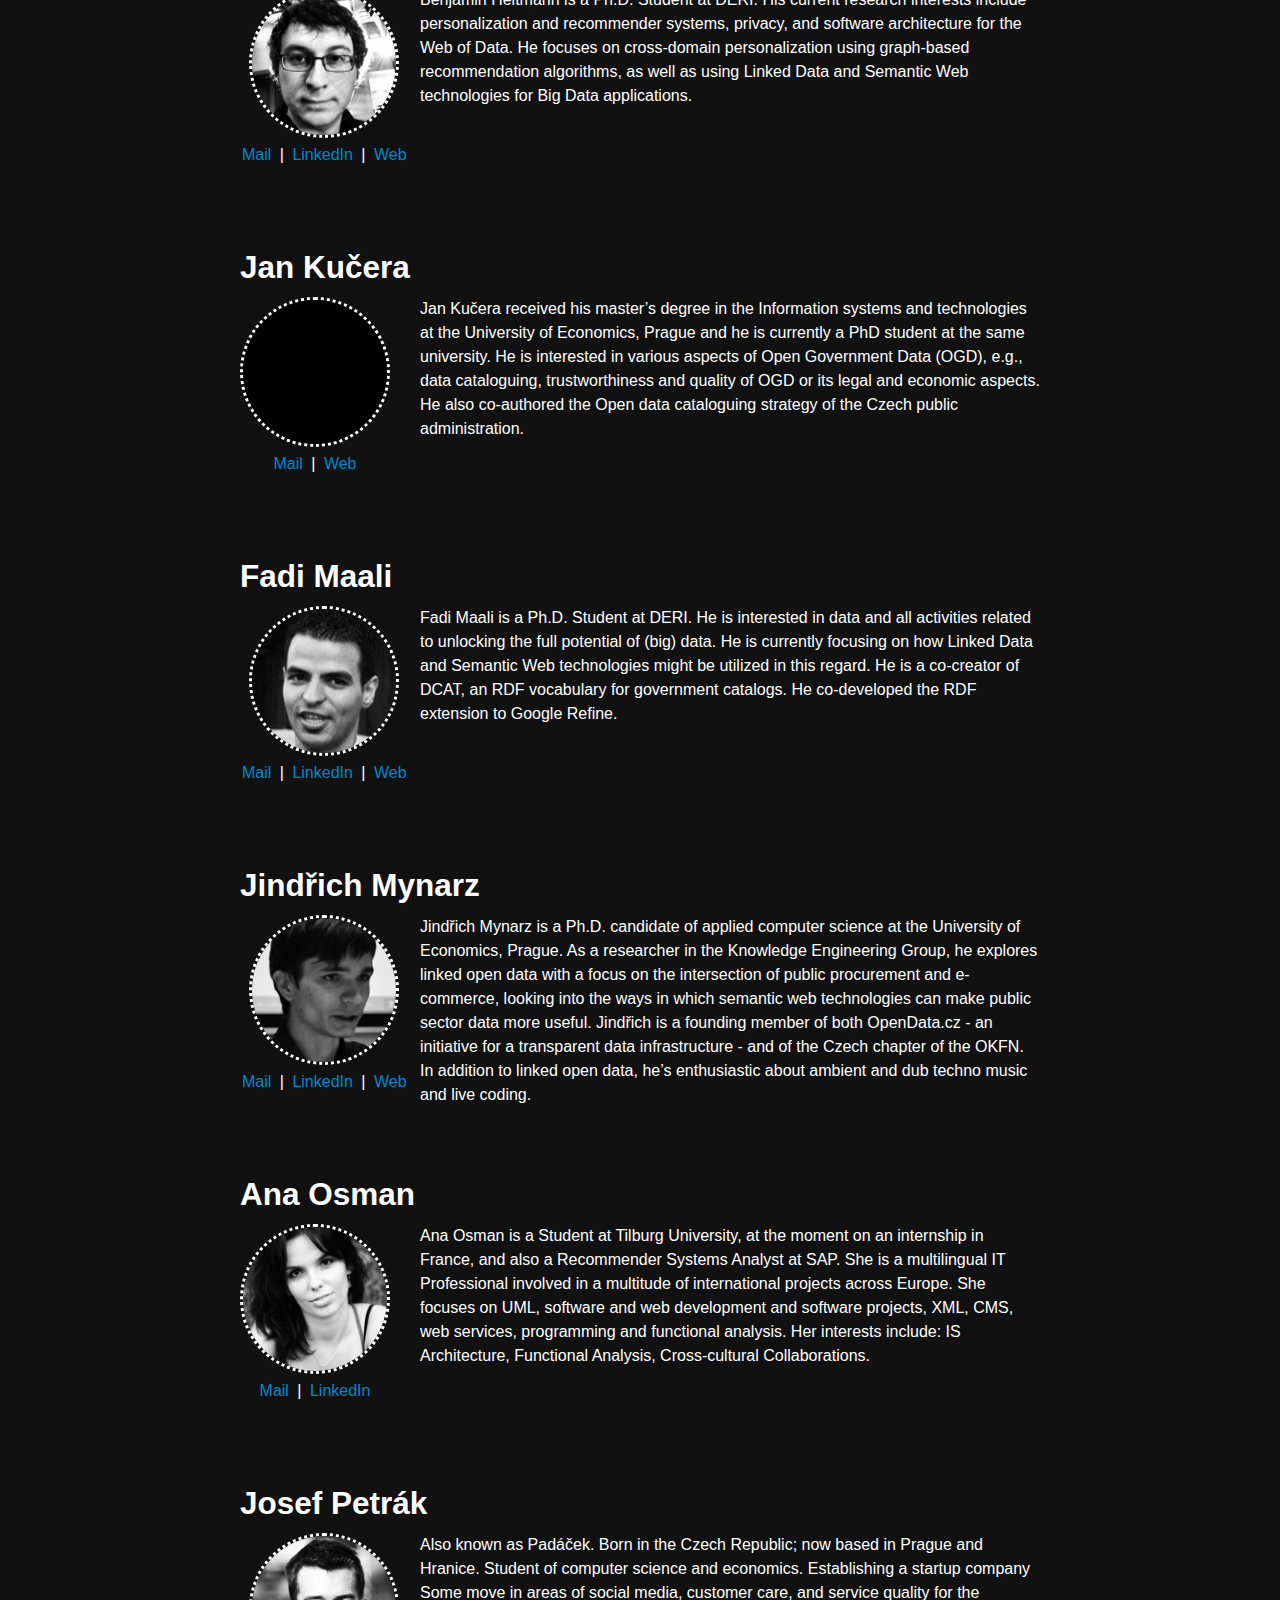
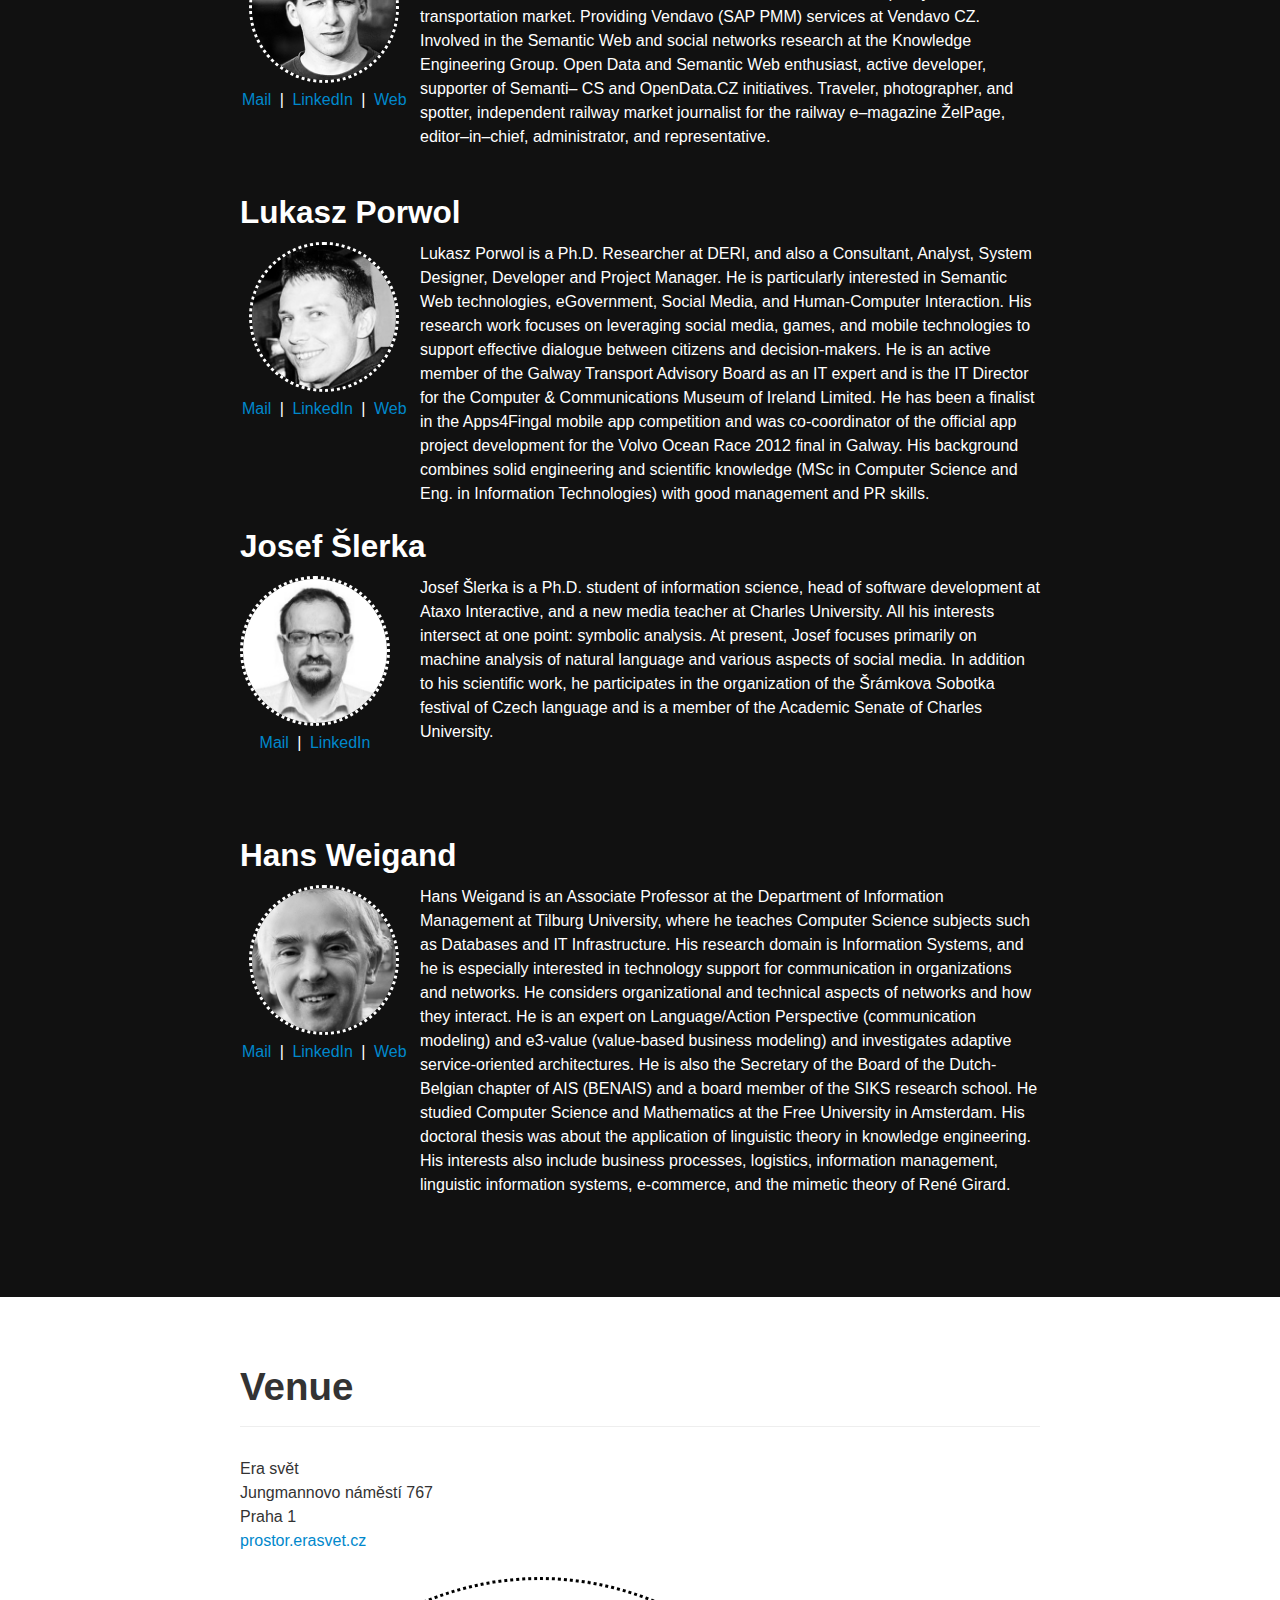
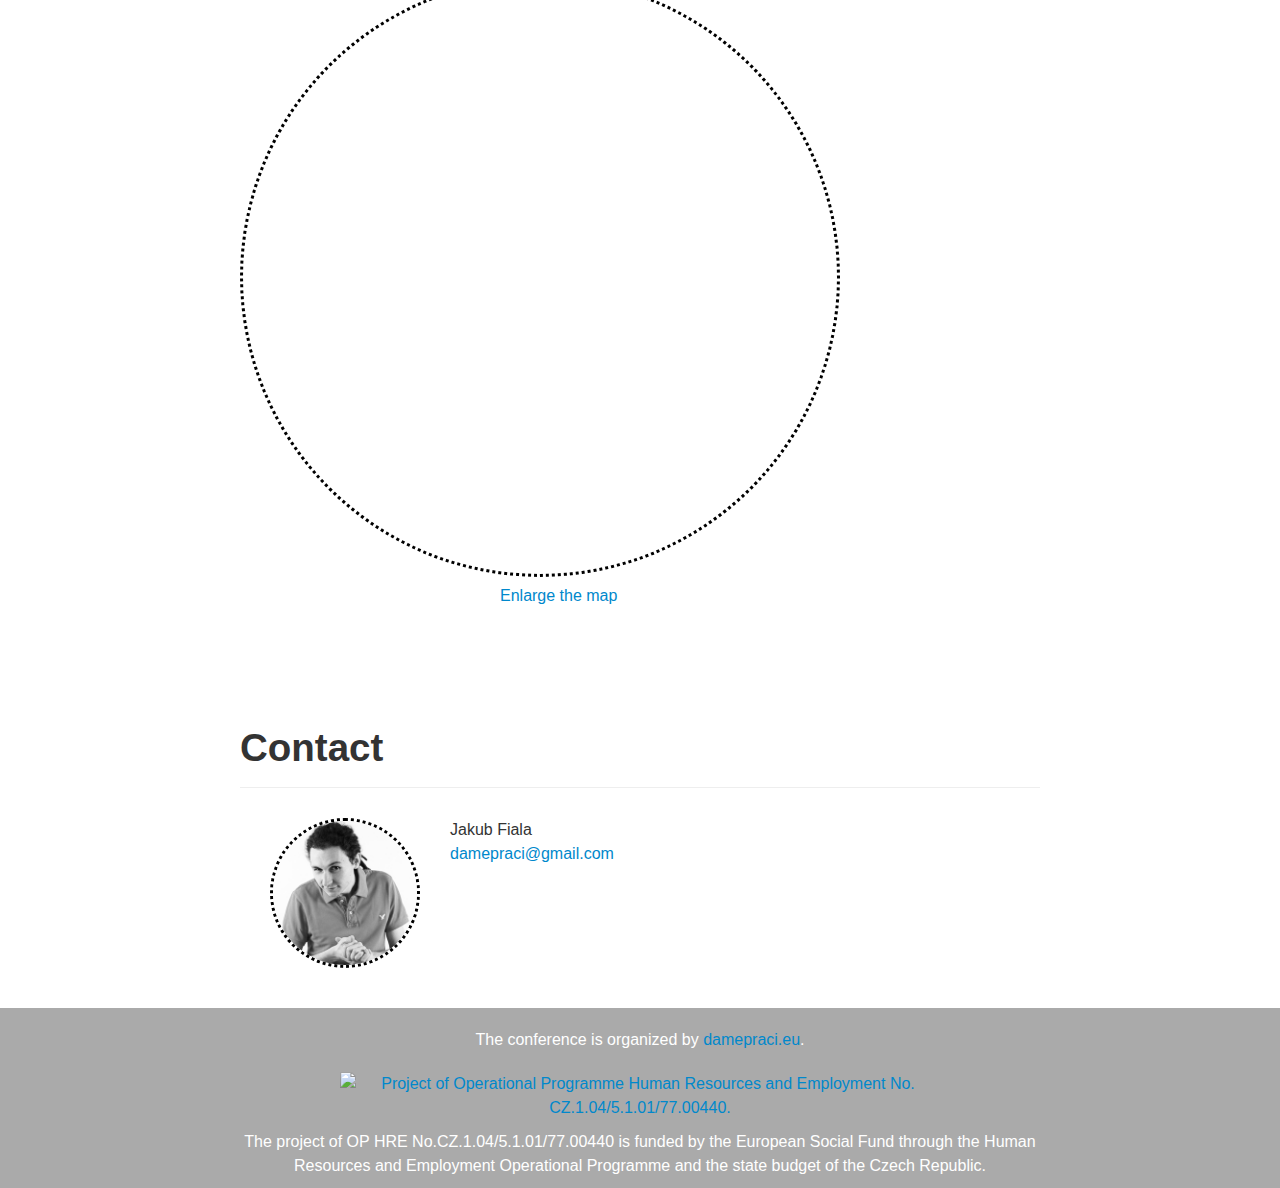
==== commit 33694792: "Split description and annotation of warm-up party" ====
--- a/conference.html
+++ b/conference.html
@@ -210,7 +210,11 @@
                 <ul>
                   <li class='time'>19:00 - 23:00</li>
                   <li class='name not_inportant'>warm-up party at K4 club</li>
-                  <li class='description'>K4 klub is situated at <a title="Location of K4 Club" href="http://www.k4klub.org/kontakt-2/" target="_blank">Celetná street 20, Prague 1</a>. Join us and meet informal before main conference part. Club is situated in nice historical underground and is completely smoking free. Enter the building throught <a title="Location of K4 Club" href="http://www.k4klub.org/kontakt-2/" target="_blank">old heavy doors</a>.</li>
+                  <li class='description'>K4 klub is situated at <a title="Location of K4 Club" href="http://www.k4klub.org/kontakt-2/" target="_blank">Celetná street 20, Prague 1</a>.
+              </li>
+                  <li class='anotation'>
+Join us and meet informal before main conference part. Club is situated in nice historical underground and is completely smoking free. Enter the building throught <a title="Location of K4 Club" href="http://www.k4klub.org/kontakt-2/" target="_blank">old heavy doors</a>.
+              </li>
                 </ul>
               </li>
             </ul>
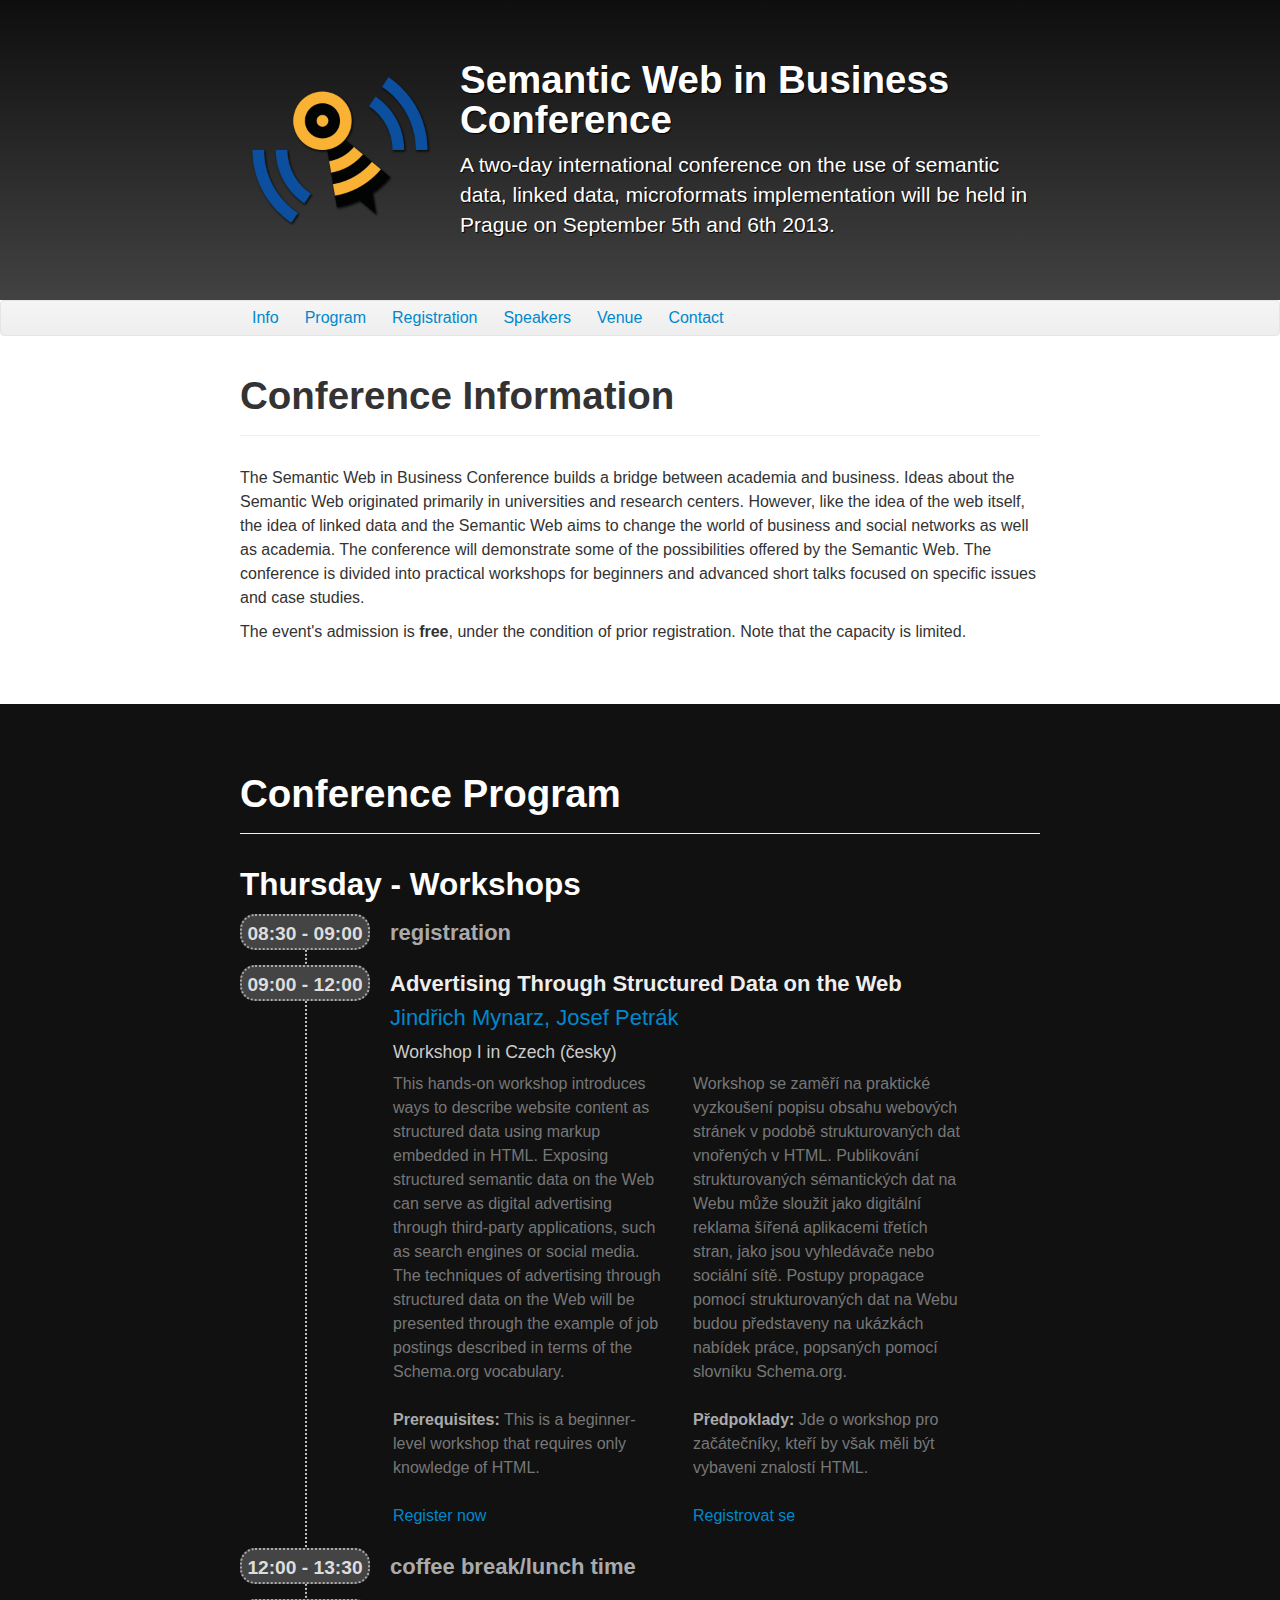
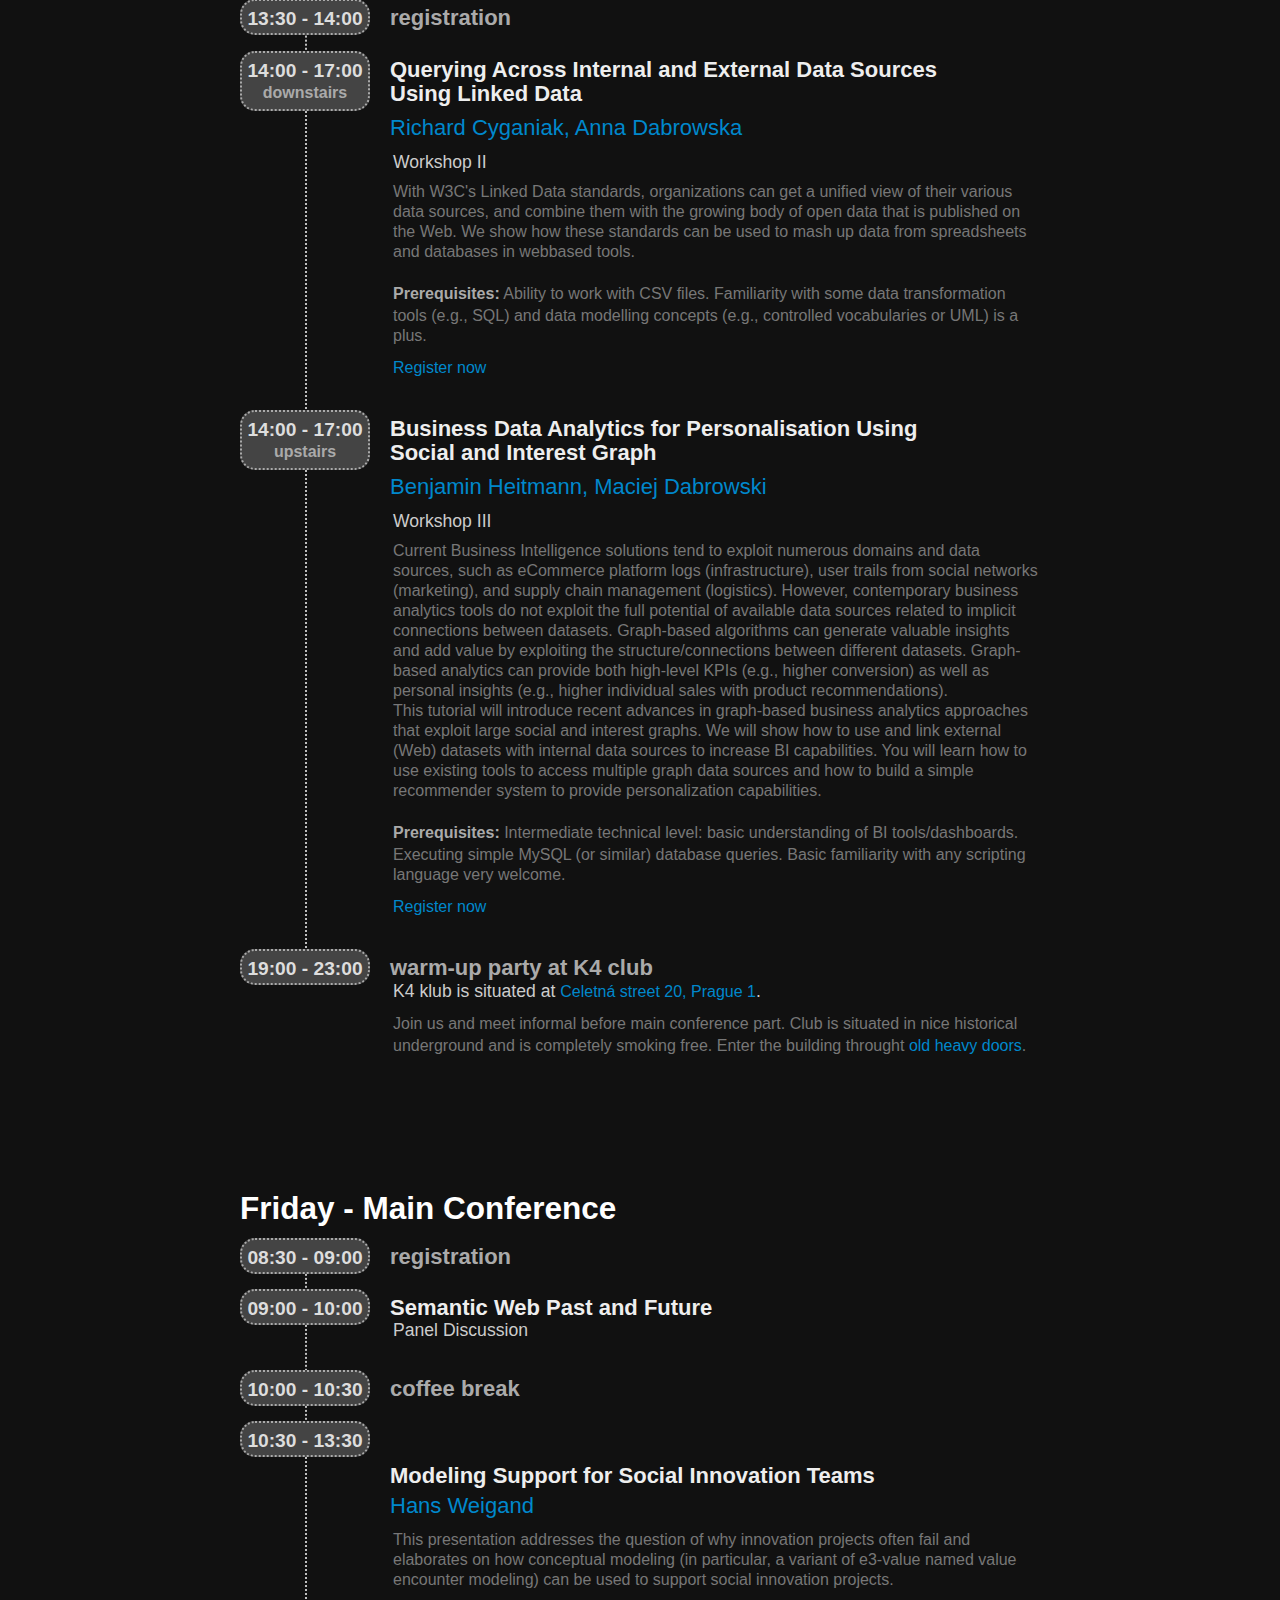
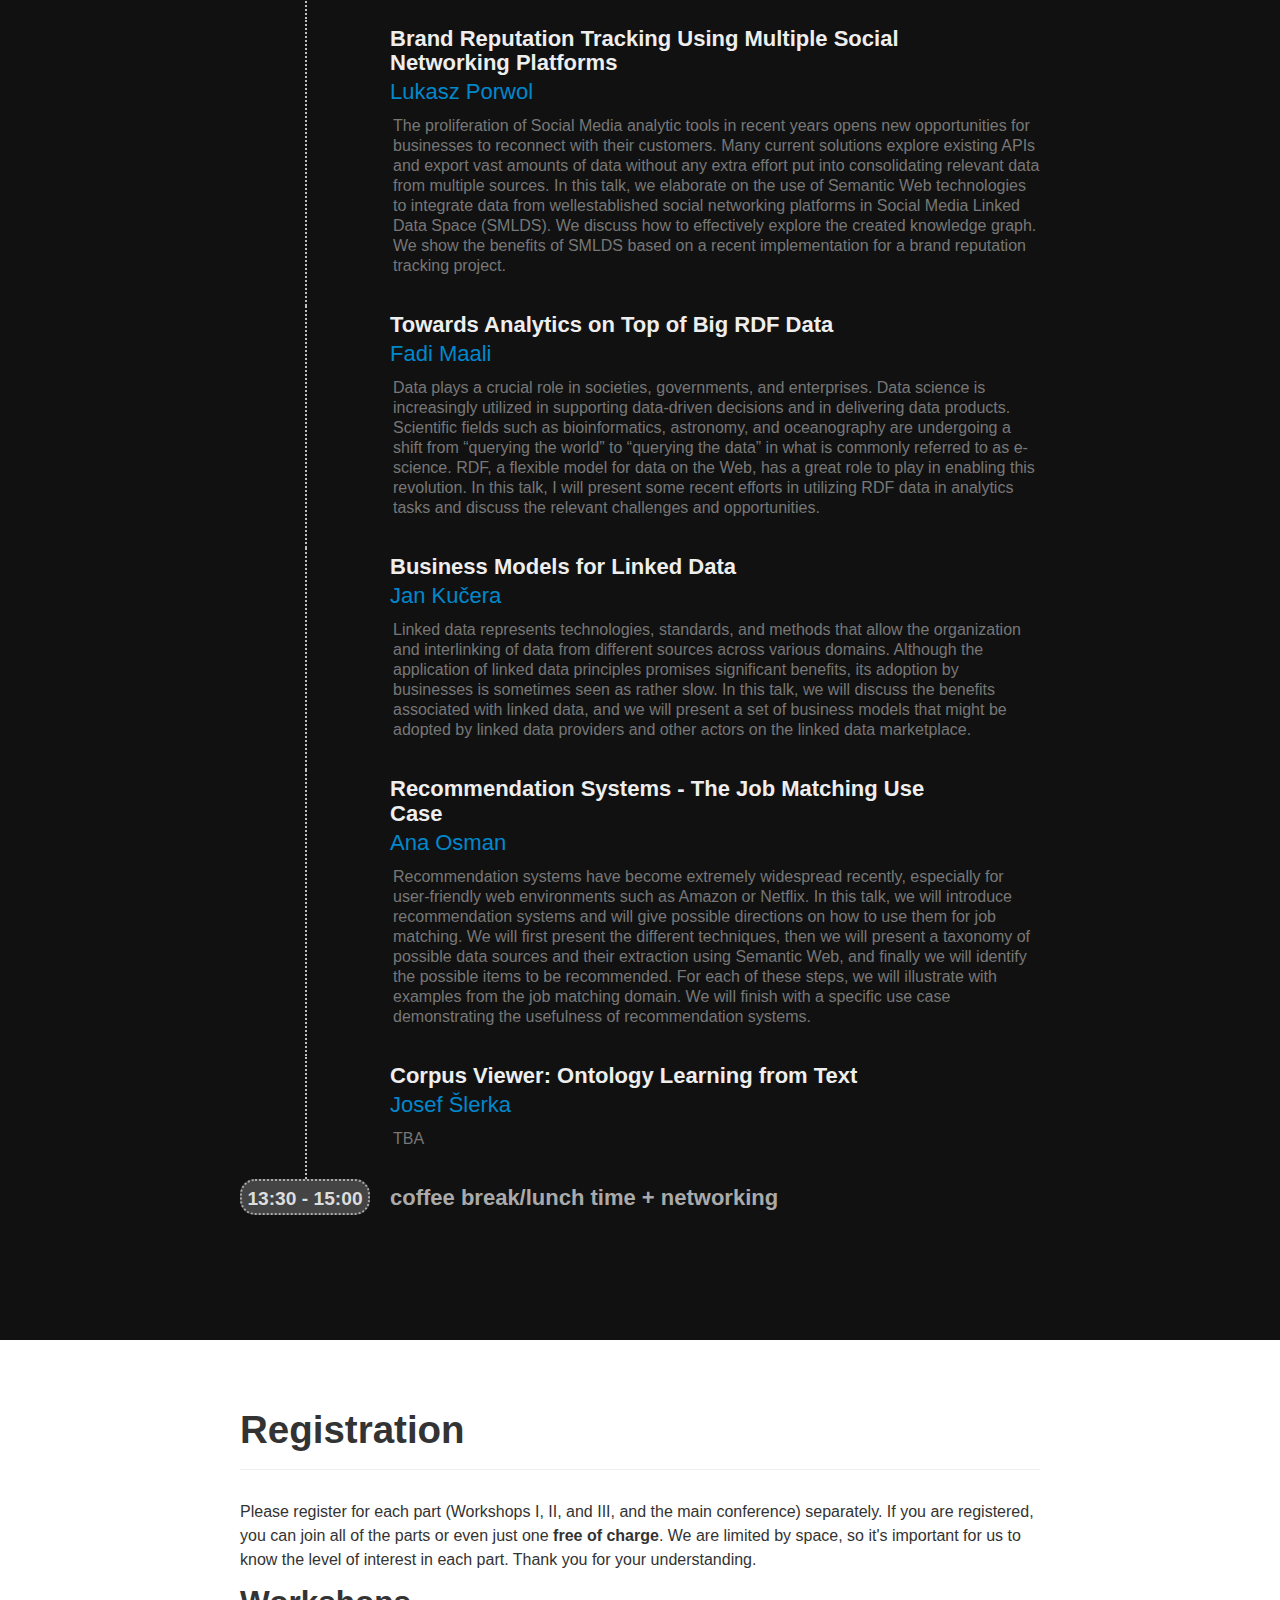
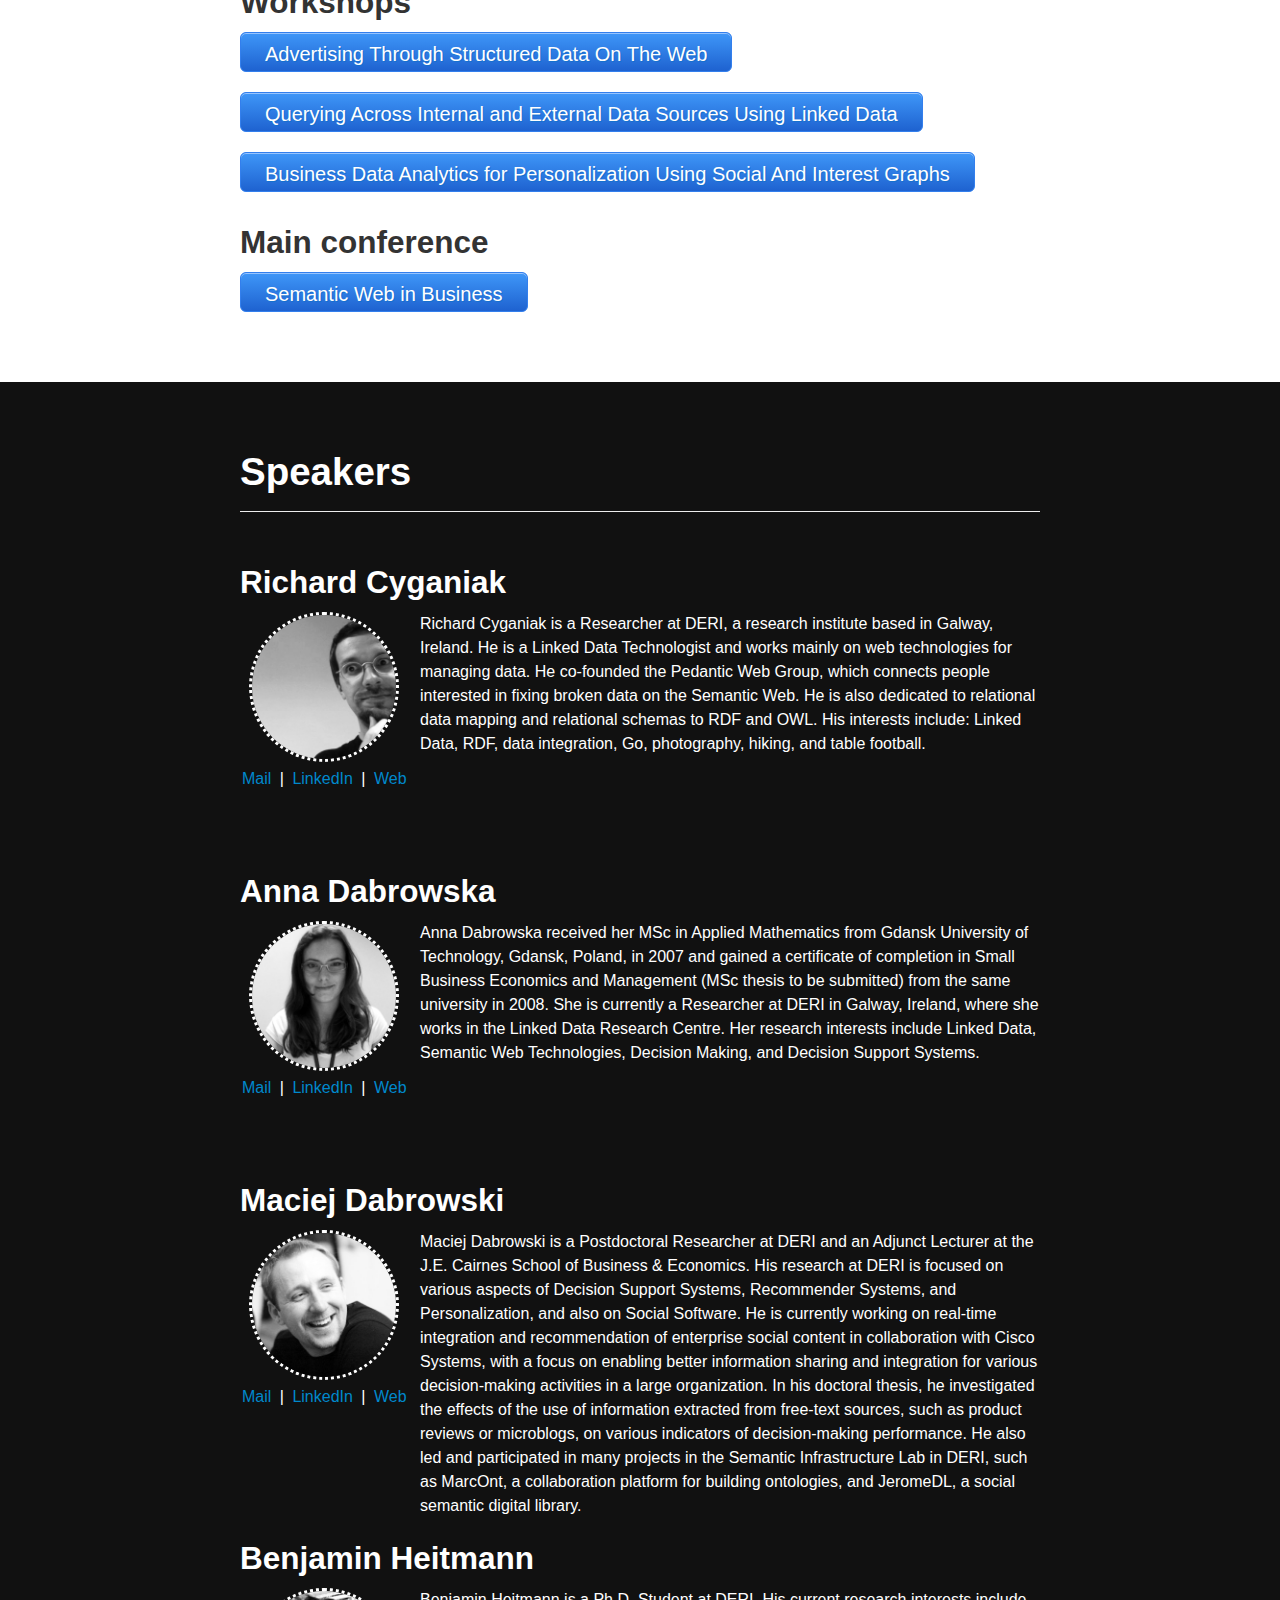
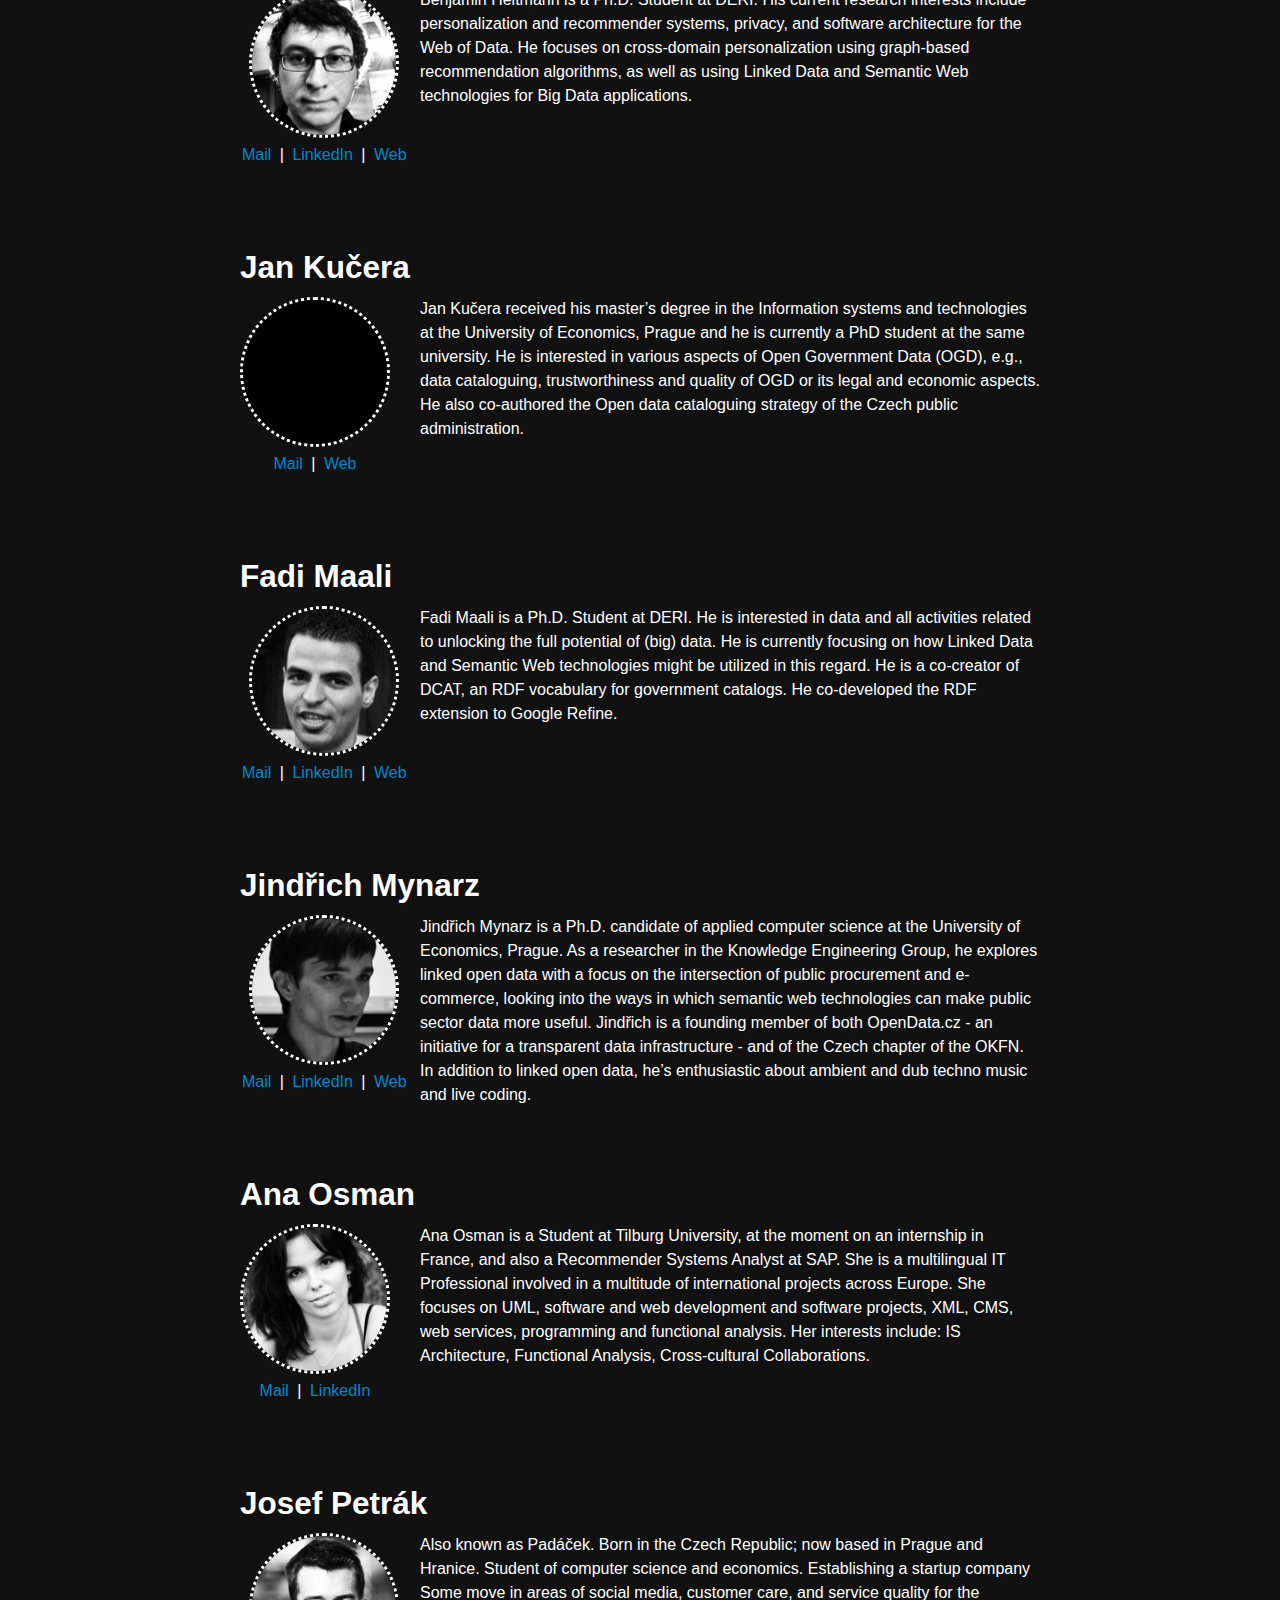
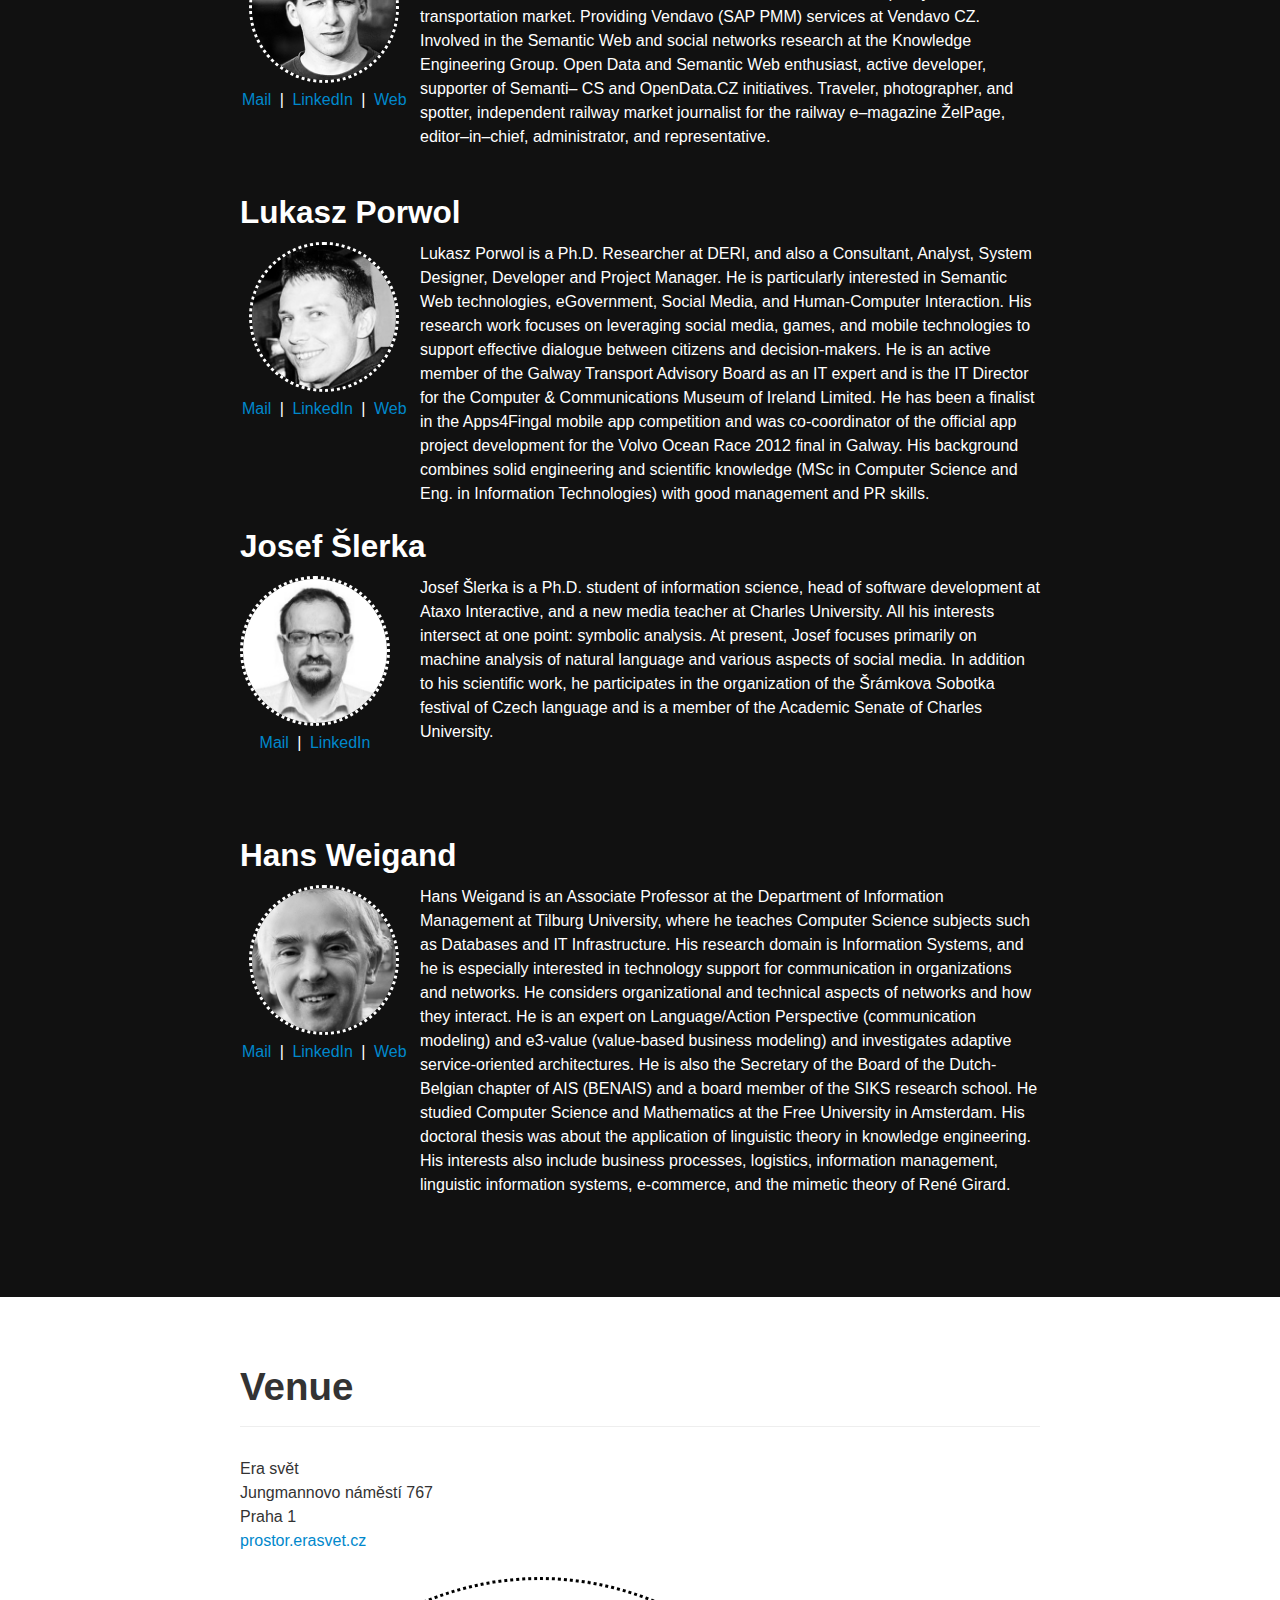
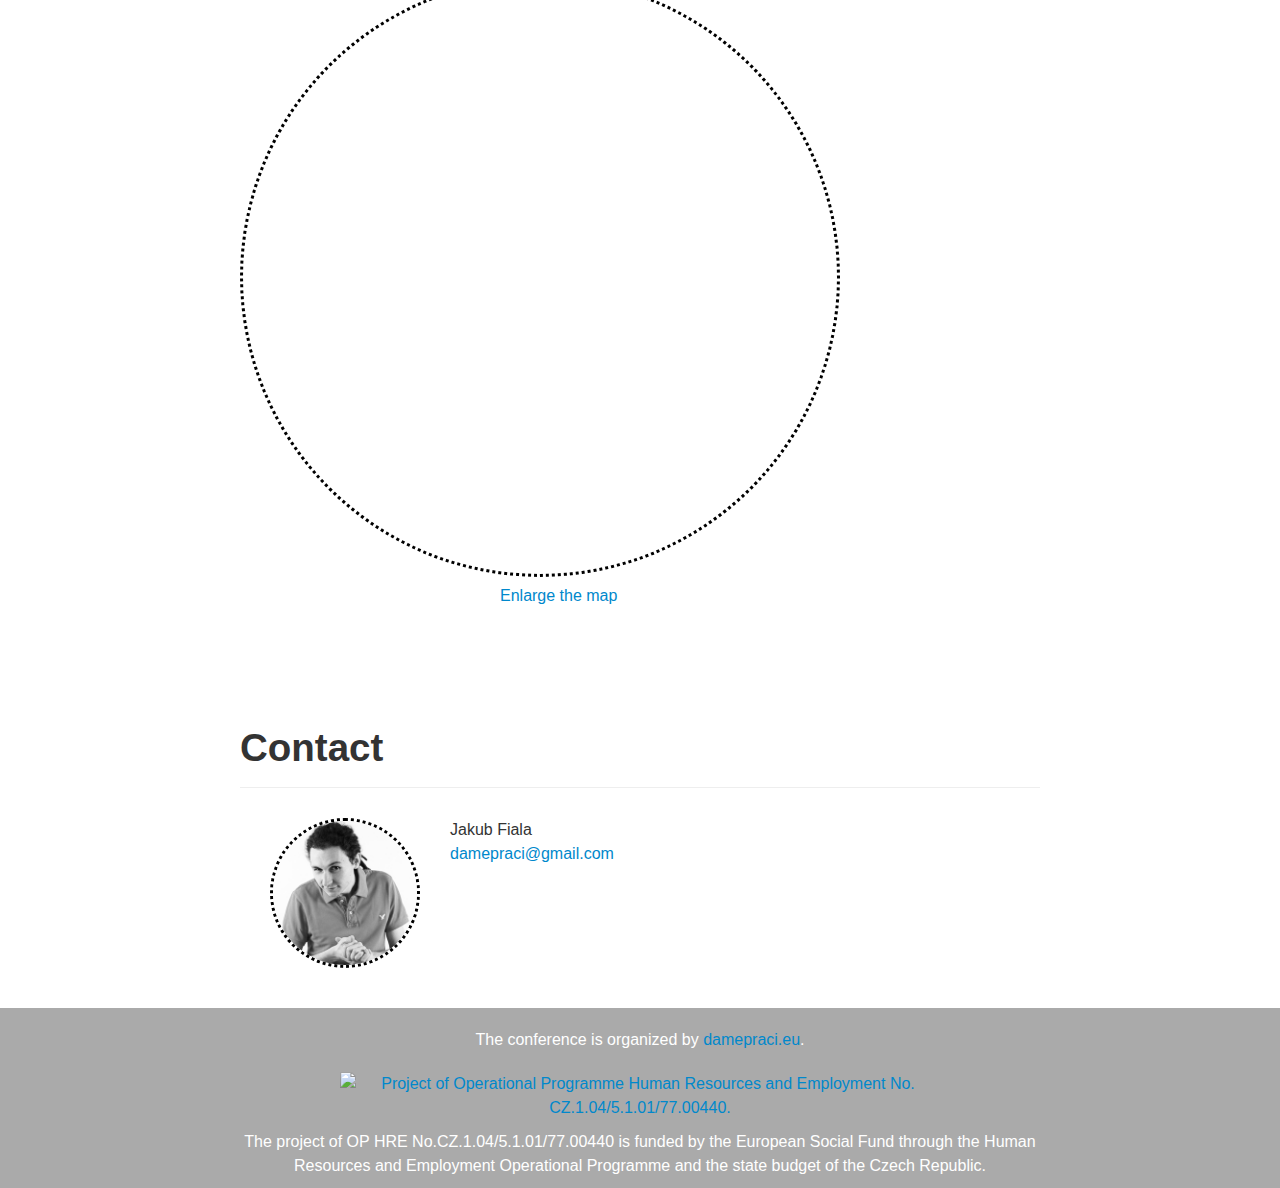
==== commit 08d6a65b: "[FIX] Conference - change keynote to panel discusion" ====
--- a/conference.html
+++ b/conference.html
@@ -231,9 +231,9 @@
               <li>
                 <ul>
                   <li class='time'>09:00 - 10:00</li>
-                  <li class='name'>keynote</li>
+                  <li class='name'>Semantic Web Past and Future</li>
                   <!-- <li class='speaker'>Keynote speaker</li> -->
-                  <li class='description'>TBA</li>
+                  <li class='description'>Panel Discussion</li>
                 </ul>
               </li>
               <li>
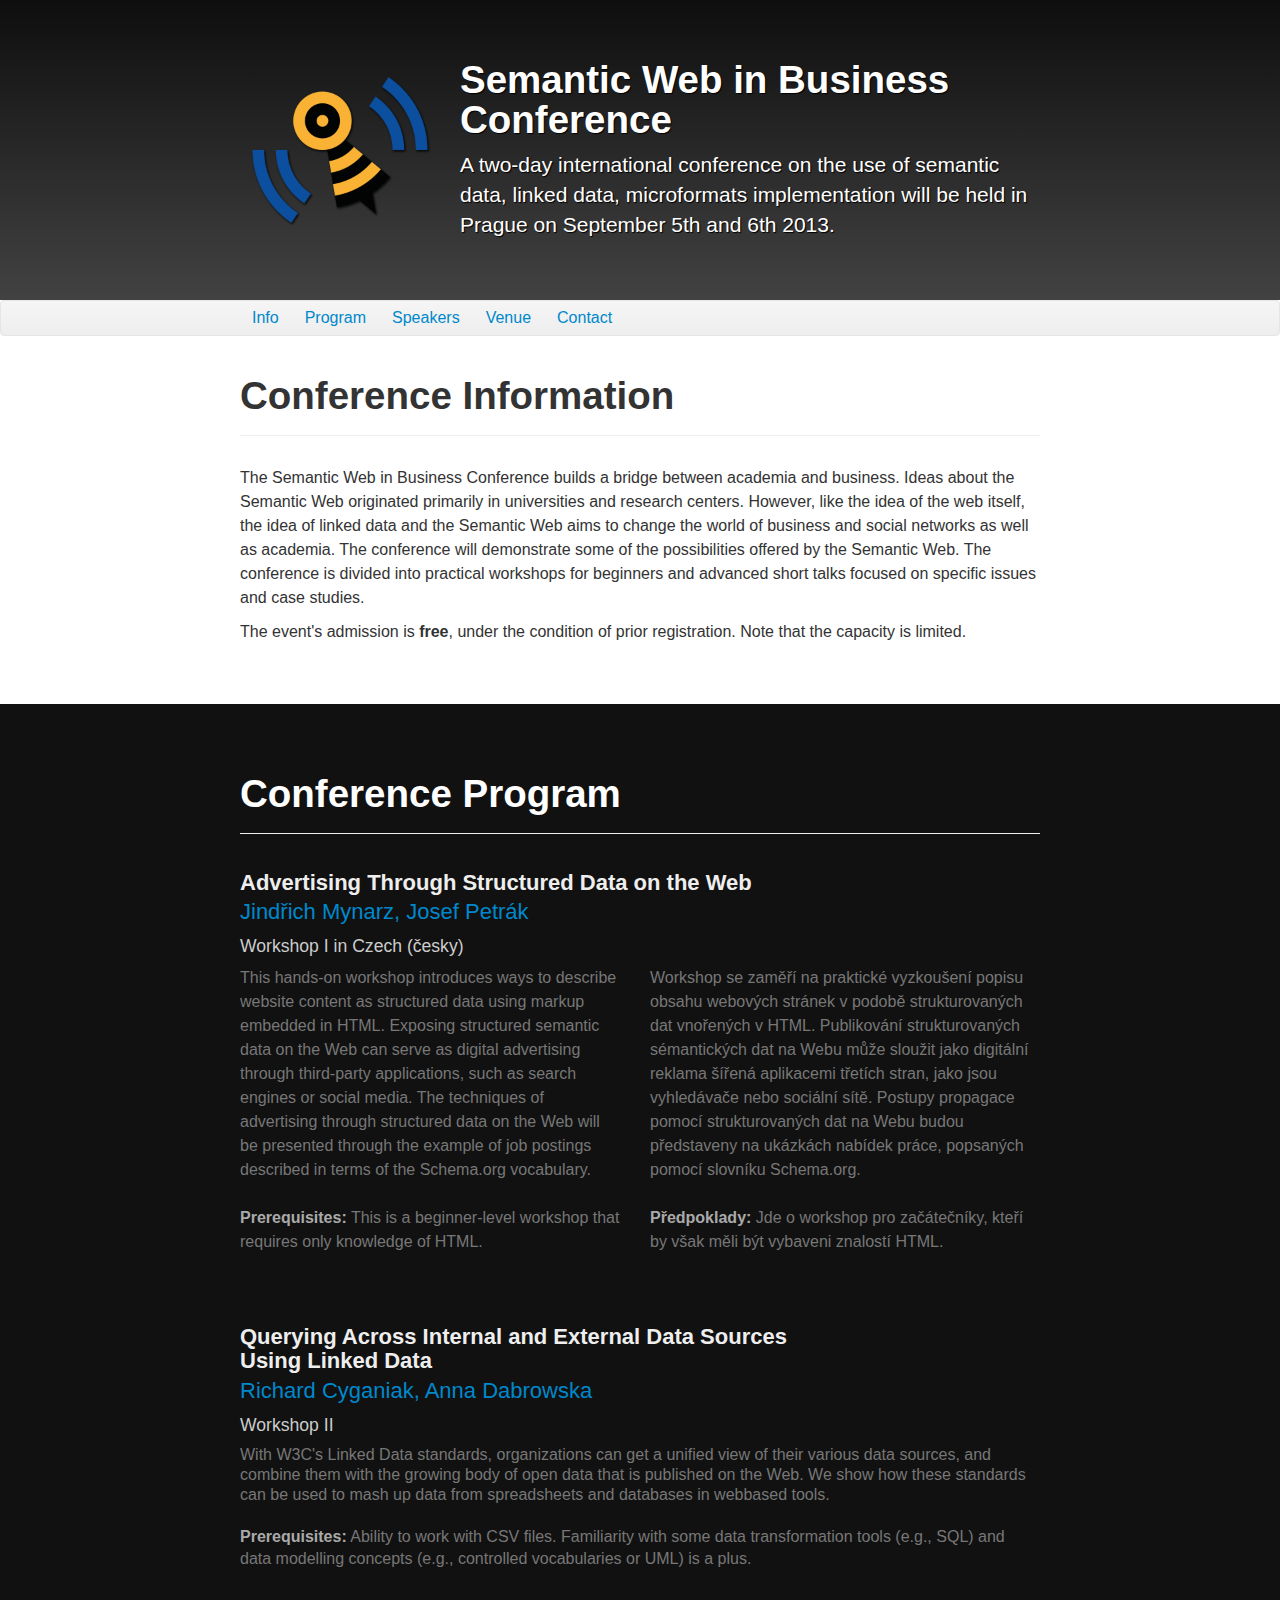
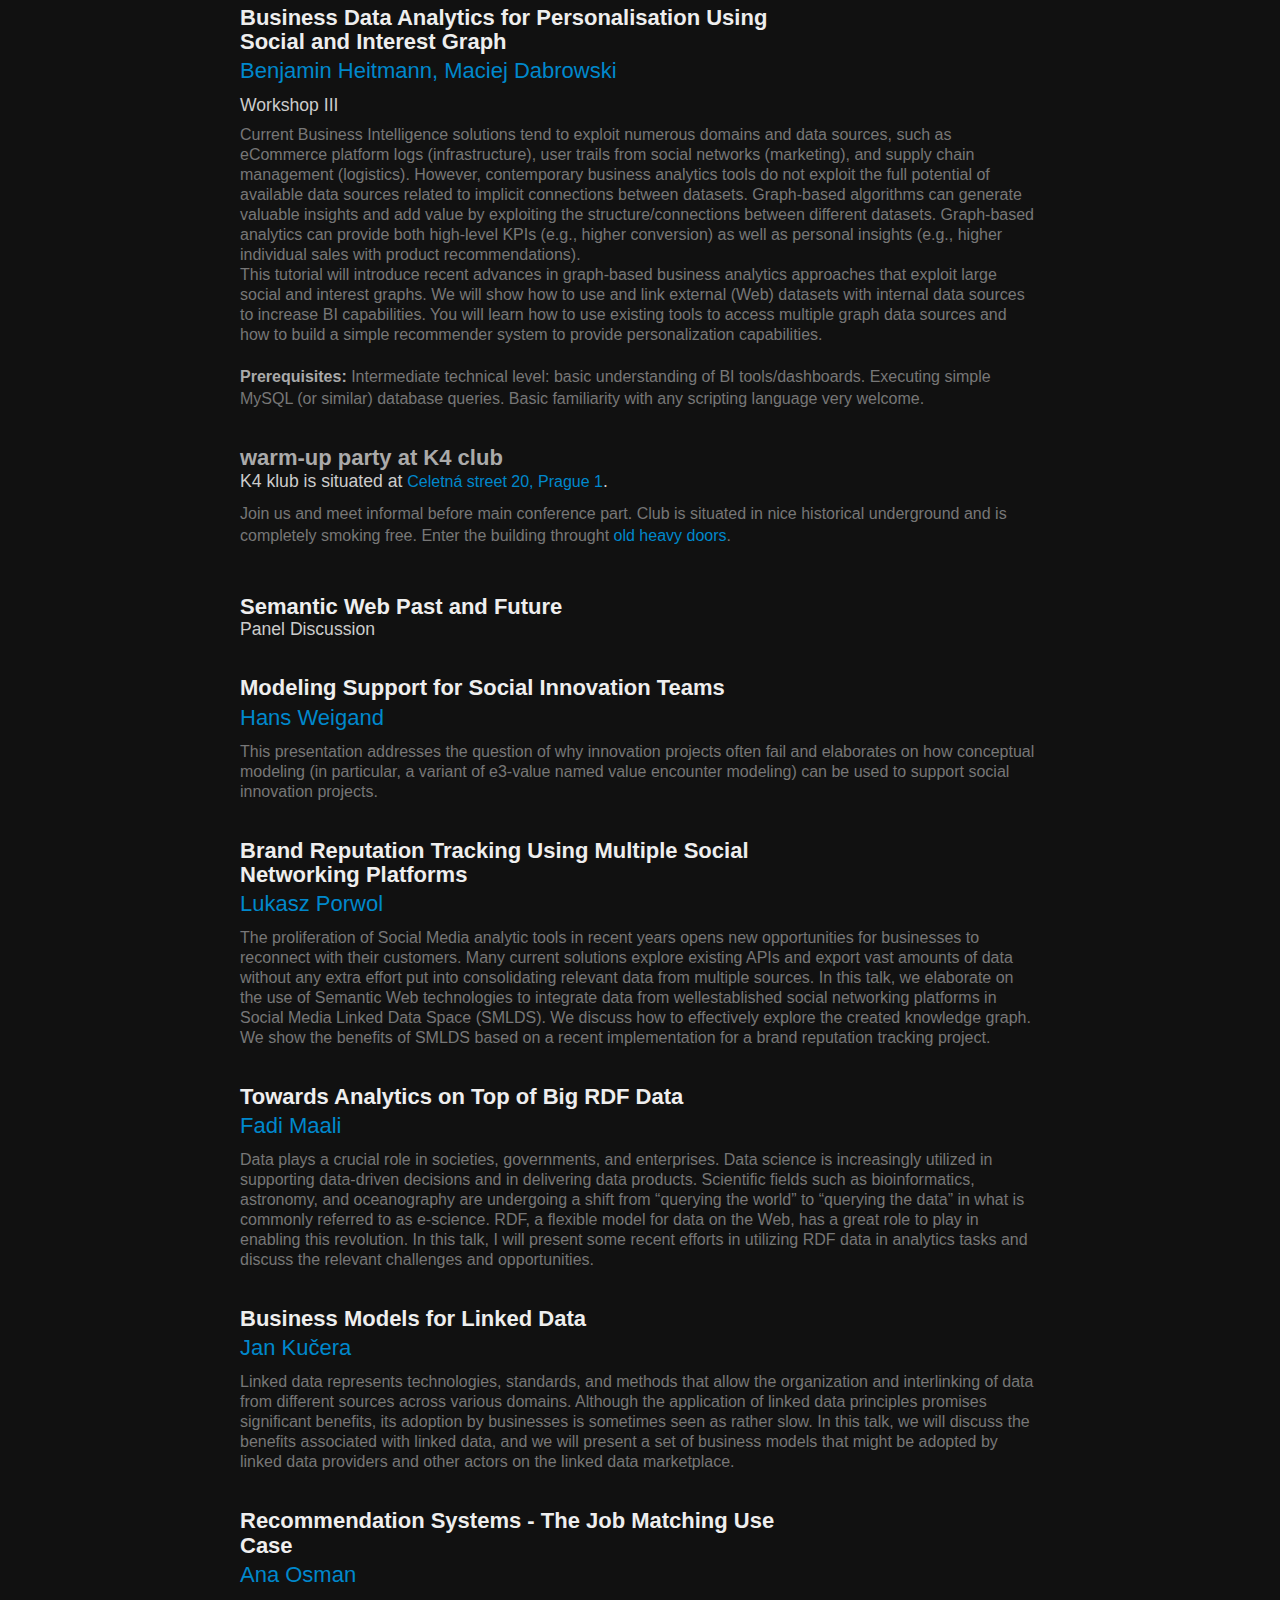
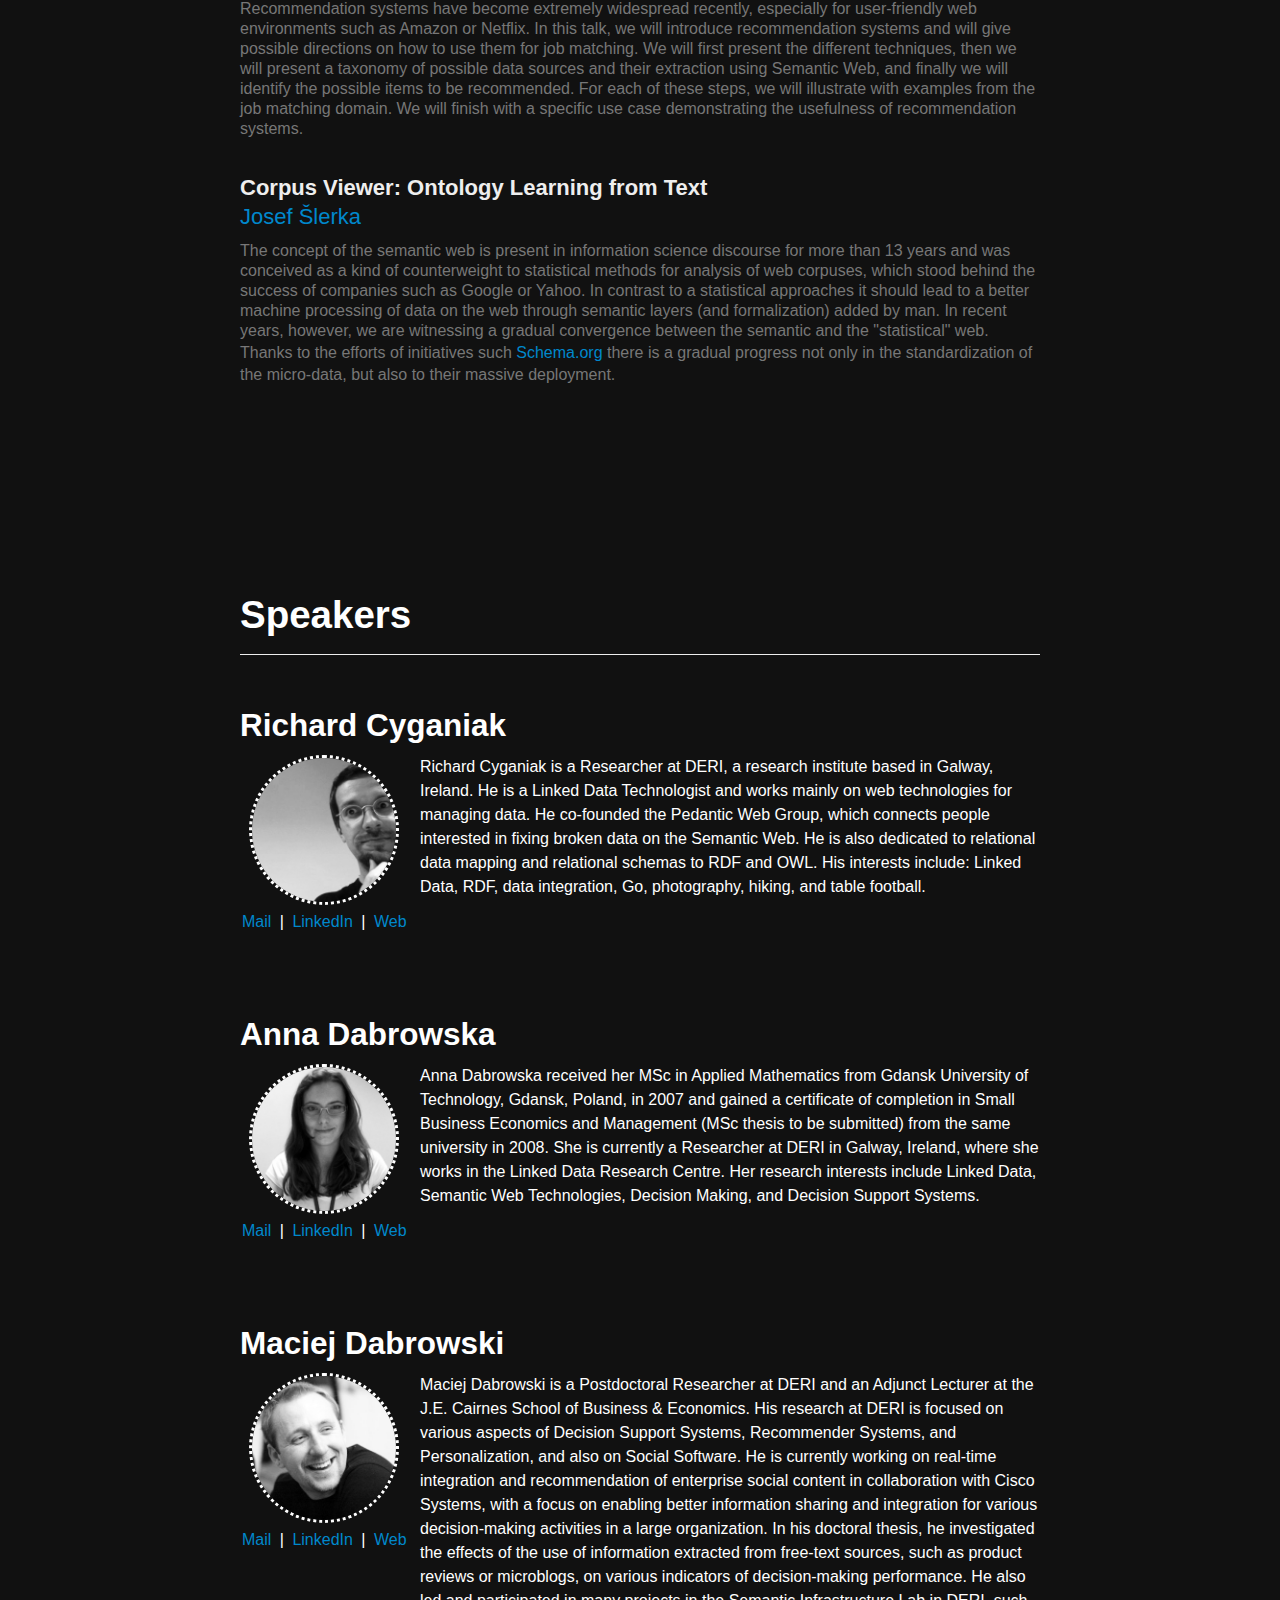
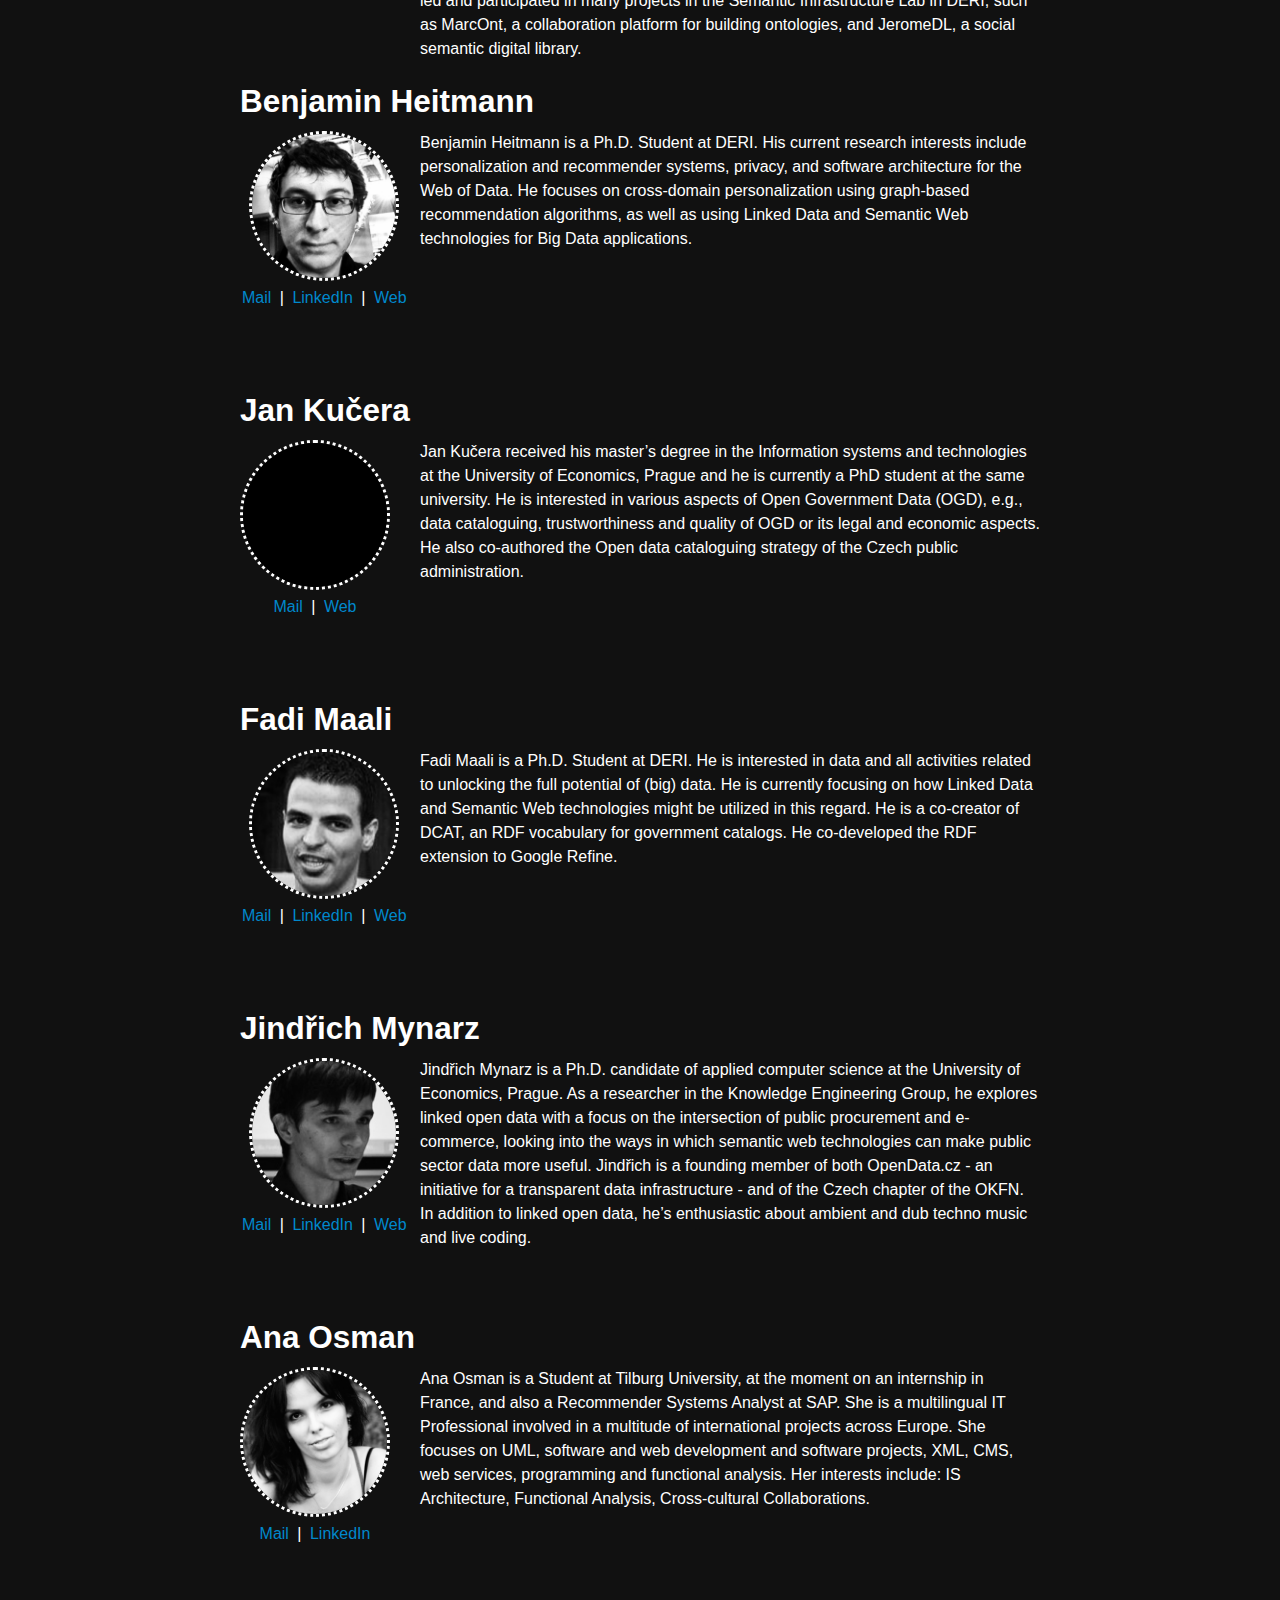
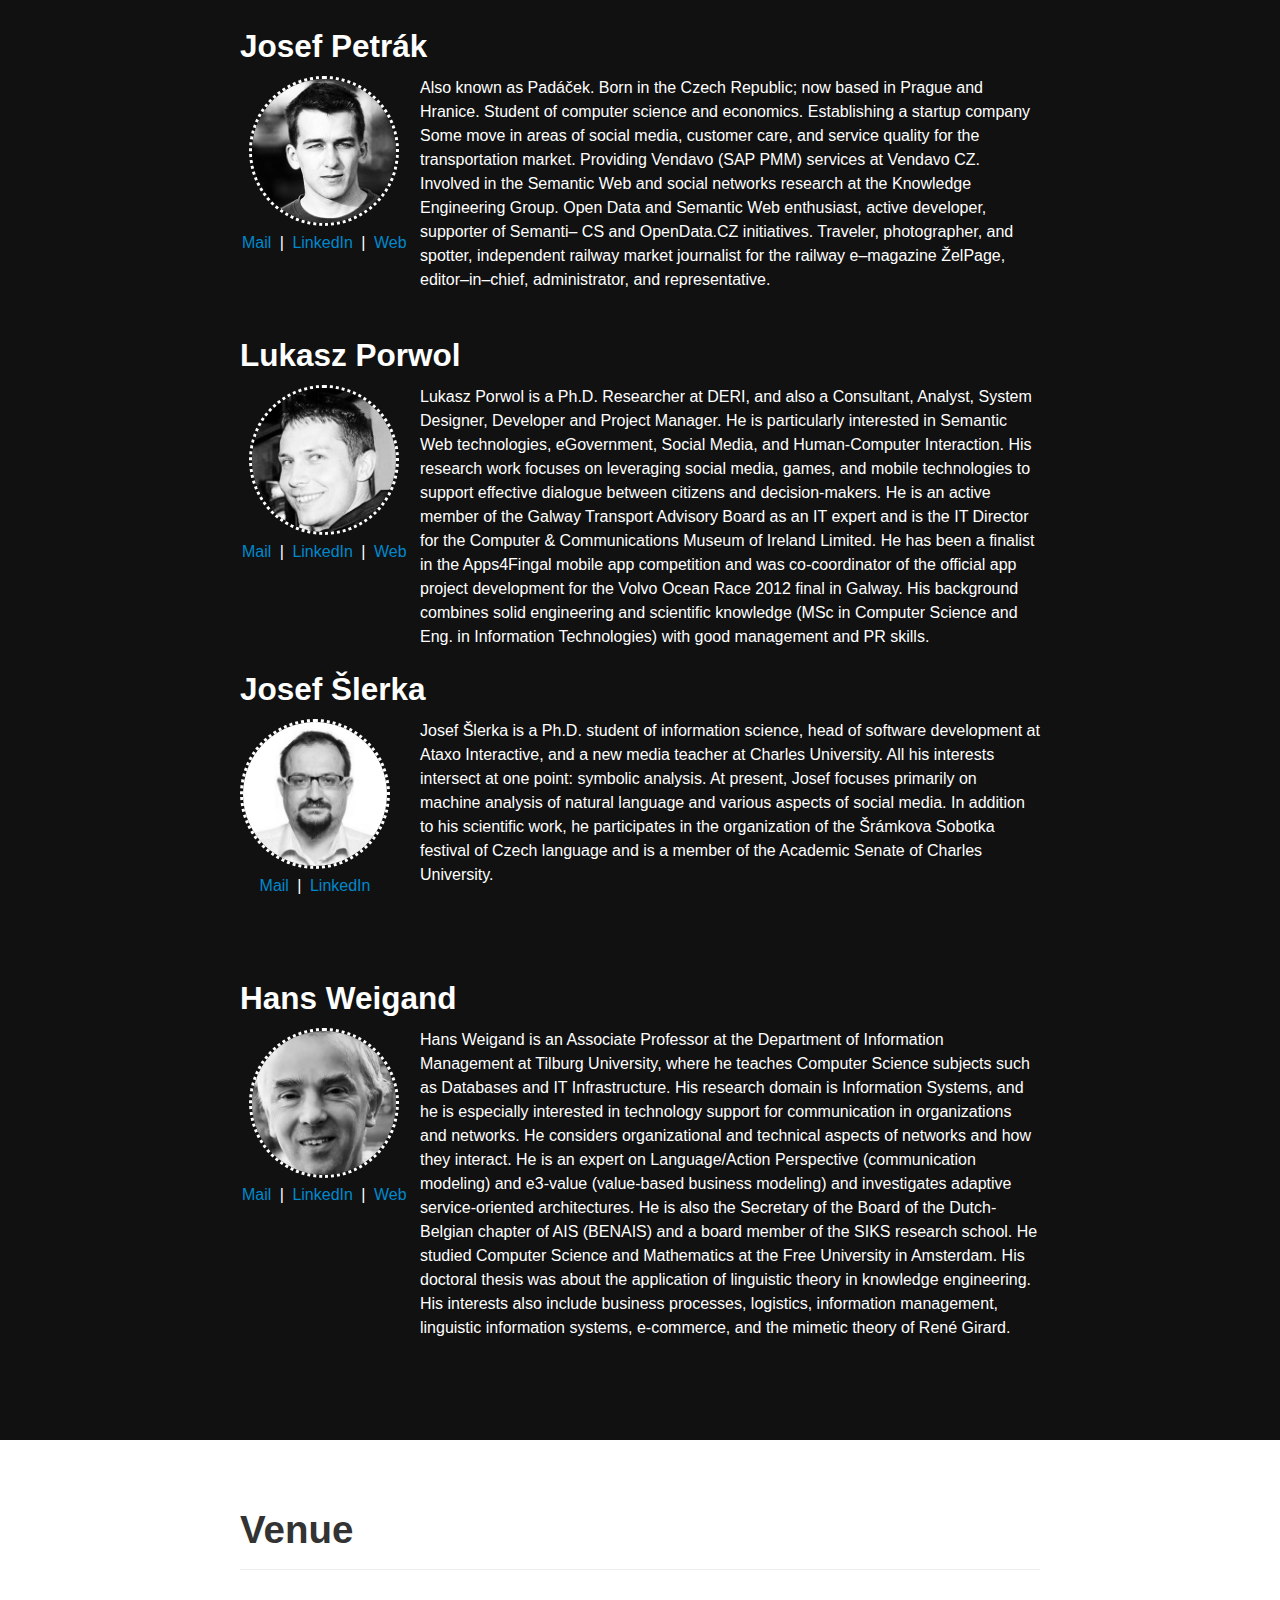
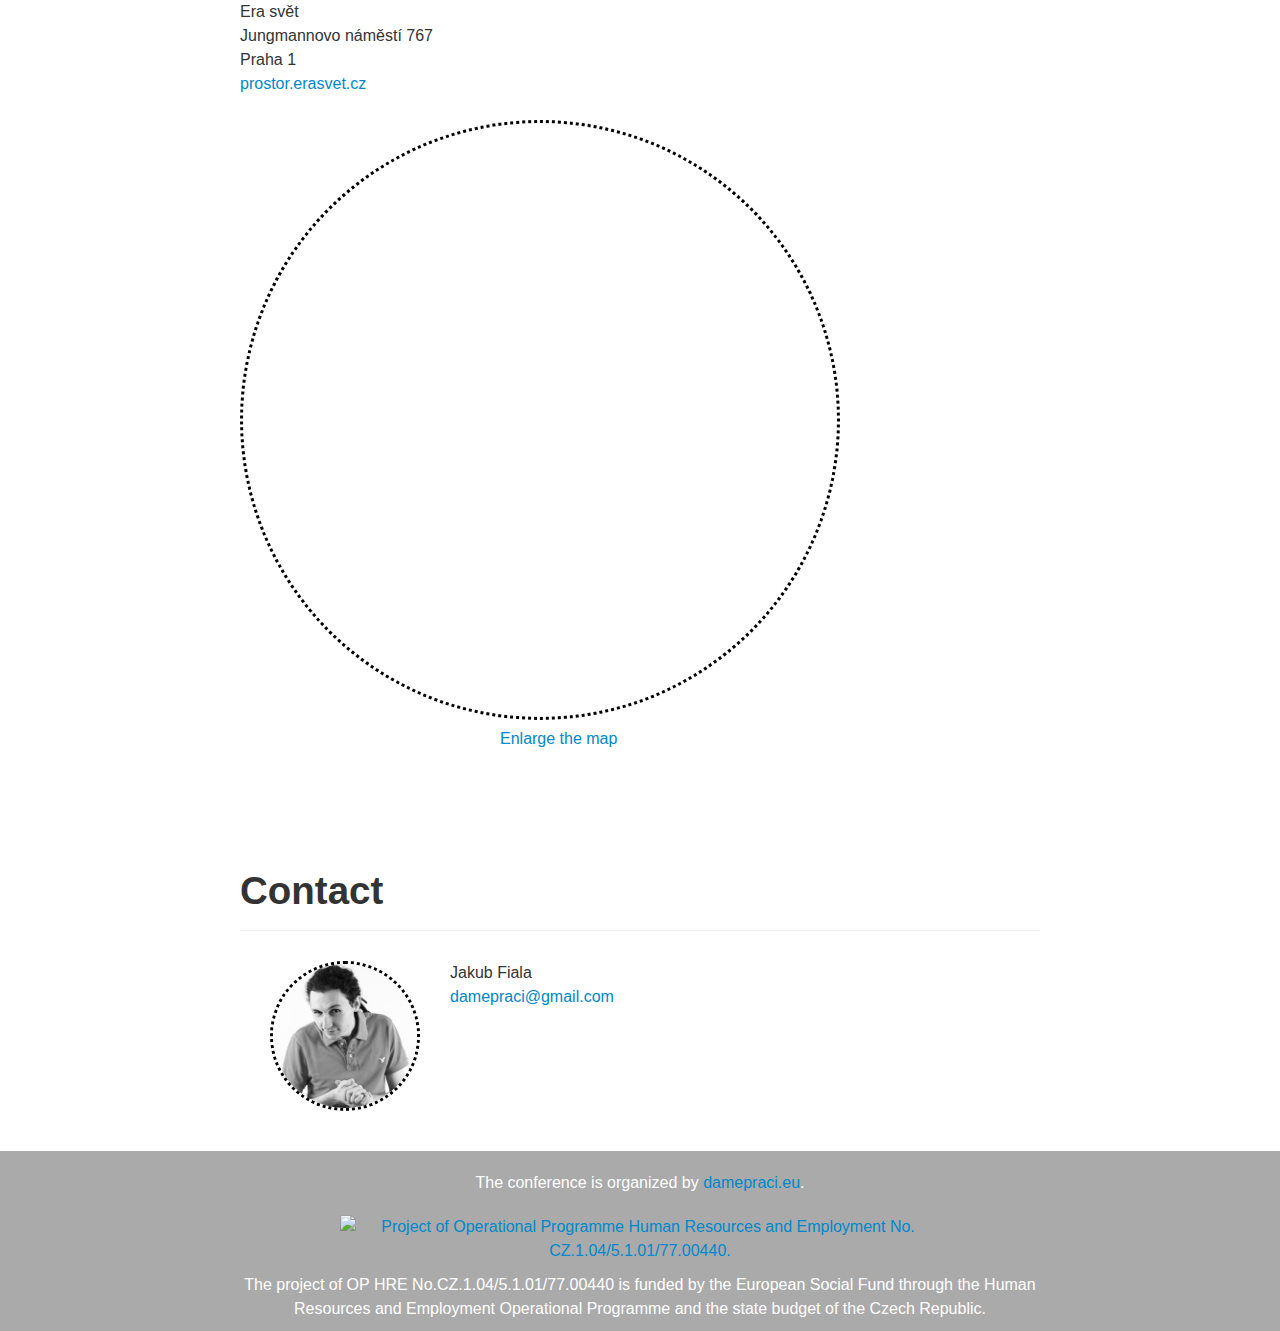
==== commit 46547212: "Removed conference times and registration links" ====
--- a/conference.html
+++ b/conference.html
@@ -66,7 +66,6 @@
     <ul class="nav nav-pills container">
       <li><a href="#info">         Info</a></li>
       <li><a href="#program">      Program</a></li>
-      <li><a href="#registration"> Registration</a></li>
       <li><a href="#speakers">     Speakers</a></li>
       <li><a href="#venue">        Venue</a></li>
       <li><a href="#contact">      Contact</a></li>
@@ -106,18 +105,9 @@
               <h1>Conference Program</h1>
             </div>
 
-            <h2>Thursday - Workshops</h2>
-
             <ul class='program'>
               <li>
                 <ul>
-                  <li class='time'>08:30 - 09:00</li>
-                  <li class='name not_inportant'>registration</li>
-                </ul>
-              </li>
-              <li>
-                <ul>
-                  <li class='time'>09:00 - 12:00</li>
                   <li class='name'>Advertising Through Structured Data on the Web</li>
                   <li class='speaker'><a href='#speaker_mynarz'>Jindřich Mynarz</a>, <a href='#speaker_petrak'>Josef Petrák</a></li>
                   <li class='description'>Workshop I in Czech (česky)</li>
@@ -127,14 +117,12 @@
                       <br /><br />
                       <b>Prerequisites:</b> This is a beginner-level workshop that requires only knowledge of HTML.
                       <br /><br />
-                      <a href='#registration'>Register now</a>
                     </span>
                     <span class='span3'>
                       Workshop se zaměří na praktické vyzkoušení popisu obsahu webových stránek v podobě strukturovaných dat vnořených v HTML. Publikování strukturovaných sémantických dat na Webu může sloužit jako digitální reklama šířená aplikacemi třetích stran, jako jsou vyhledávače nebo sociální sítě. Postupy propagace pomocí strukturovaných dat na Webu budou představeny na ukázkách nabídek práce, popsaných pomocí slovníku Schema.org.
                       <br /><br />
                       <b>Předpoklady:</b> Jde o workshop pro začátečníky, kteří by však měli být vybaveni znalostí HTML.
                       <br /><br />
-                      <a href='#registration'>Registrovat se</a>
                     </span>
                   <li>
 
@@ -142,20 +130,8 @@
                 </ul>
               </li>
               <li>
-                <ul>
-                  <li class='time'>12:00 - 13:30</li>
-                  <li class='name not_inportant'>coffee break/lunch time</li>
-                </ul>
-              </li>
-              <li>
-                <ul>
-                  <li class='time'>13:30 - 14:00</li>
-                  <li class='name not_inportant'>registration</li>
-                </ul>
-              </li>
-              <li>
-                <ul>
-                  <li class='time'>14:00 - 17:00 <span class='place'>downstairs</span></li>
+              <li>
+                <ul>
                   <li class='name'>Querying Across Internal and External Data Sources Using Linked Data</li>
                   <li class='speaker'><a href='#speaker_cyganiak'>Richard Cyganiak</a>, <a href='#speaker_dabrowska'>Anna Dabrowska</a></li>
                   <li class='description'>Workshop II</li>
@@ -164,14 +140,10 @@
                     <br /><br />
                     <b>Prerequisites:</b> Ability to work with CSV files. Familiarity with some data transformation tools (e.g., SQL) and data modelling concepts (e.g., controlled vocabularies or UML) is a plus.
                   </li>
-                  <li class='register'>
-                    <a href='#registration'>Register now</a>
-                  </li>
-                </ul>
-              </li>
-              <li>
-                <ul>
-                  <li class='time'>14:00 - 17:00 <span class='place'>upstairs</span></li>
+                </ul>
+              </li>
+              <li>
+                <ul>
                   <li class='name'>Business Data Analytics for Personalisation Using Social and Interest Graph</li>
                   <li class='speaker'><a href='#speaker_heitmann'>Benjamin Heitmann</a>, <a href='#speaker_dabrowski'>Maciej Dabrowski</a></li>
                   <li class='description'>Workshop III</li>
@@ -201,14 +173,10 @@
                     <br /><br />
                     <b>Prerequisites:</b> Intermediate technical level: basic understanding of BI tools/dashboards. Executing simple MySQL (or similar) database queries. Basic familiarity with any scripting language very welcome.
                   </li>
-                  <li class='register'>
-                    <a href="#registration">Register now</a>
-                  </li>
-                </ul>
-              </li>
-              <li>
-                <ul>
-                  <li class='time'>19:00 - 23:00</li>
+                </ul>
+              </li>
+              <li>
+                <ul>
                   <li class='name not_inportant'>warm-up party at K4 club</li>
                   <li class='description'>K4 klub is situated at <a title="Location of K4 Club" href="http://www.k4klub.org/kontakt-2/" target="_blank">Celetná street 20, Prague 1</a>.
               </li>
@@ -219,18 +187,9 @@
               </li>
             </ul>
 
-            <h2 class='spacedelimiter'>Friday - Main Conference</h2>
-
             <ul class='program'>
               <li>
-                <ul>
-                  <li class='time'>08:30 - 09:00</li>
-                  <li class='name not_inportant'>registration</li>
-                </ul>
-              </li>
-              <li>
-                <ul>
-                  <li class='time'>09:00 - 10:00</li>
+                <ul>                
                   <li class='name'>Semantic Web Past and Future</li>
                   <!-- <li class='speaker'>Keynote speaker</li> -->
                   <li class='description'>Panel Discussion</li>
@@ -238,18 +197,6 @@
               </li>
               <li>
                 <ul>
-                  <li class='time'>10:00 - 10:30</li>
-                  <li class='name not_inportant'>coffee break</li>
-                </ul>
-              </li>
-            
-              <li>
-                <ul>
-                  <li class='time'>10:30 ­- 13:30</li>
-                </ul>
-              </li>
-              <li>
-                <ul>
                   <!-- <li class='time'>10:30 ­- 13:30</li> -->
                   <li class='name'>Modeling Support for Social Innovation Teams</li>
                   <li class='speaker'><a href='#speaker_weigand'>Hans Weigand</a></li>
@@ -343,54 +290,13 @@
                   <li class='name'>Corpus Viewer: Ontology Learning from Text</li>
                   <li class='speaker'><a href='#speaker_slerka'>Josef Šlerka</a></li>
                   <li class='anotation'>
-                    TBA
+                    The concept of the semantic web is present in information science discourse for more than 13 years and was conceived as a kind of counterweight to statistical methods for analysis of web corpuses, which stood behind the success of companies such as Google or Yahoo. In contrast to a statistical approaches it should lead to a better machine processing of data on the web through semantic layers (and formalization) added by man. In recent years, however, we are witnessing a gradual convergence between the semantic and the "statistical" web. Thanks to the efforts of initiatives such <a href='http://schema.org'>Schema.org</a> there is a gradual progress not only in the standardization of the micro-data, but also to their massive deployment.
                   </li>
-                </ul>
-              </li>
-              <li>
-                <ul>
-                  <li class="time">13:30 ­- 15:00</li>
-                  <li class="name not_inportant">coffee break/lunch time + networking</li>
                 </ul>
               </li>
             </ul>
           </section>
         </div>
-
-
-          <!-- Regstration
-          ================================================== -->
-          <section id="registration" class="container">
-            <div class="page-header">
-              <h1>Registration</h1>
-            </div>
-            
-            <p>
-              Please register for each part (Workshops I, II, and III, and the main conference) separately. If you are registered, you can join all of the parts or even just one <strong>free of charge</strong>. We are limited by space, so it's important for us to know the level of interest in each part. Thank you for your understanding.
-            </p>
-
-
-            <h2> Workshops</h2>
-              <a href='registration/form4.html' class='register_button'>
-                Advertising Through Structured Data On The Web
-              </a>
-
-              <a href='registration/form1.html' class='register_button'>
-                Querying Across Internal and External Data Sources Using Linked Data
-              </a>
-
-              <a href='registration/form2.html' class='register_button'>
-                Business Data Analytics for Personalization Using Social And Interest Graphs
-              </a>
-
-            <h2>Main conference</h2>
-
-            <a href='registration/form3.html' class='register_button'>
-              Semantic Web in Business
-            </a>
-
-          </section>
-
 
         <div class='blackbox'>
 
--- a/conference_assets/css/program.css
+++ b/conference_assets/css/program.css
@@ -9,7 +9,7 @@
 }
 .program > li {
   padding-bottom: 20px;
-  background: url('../img/program.png') repeat-y;
+  /*background: url('../img/program.png') repeat-y;*/
   clear:both;
 
 }
@@ -47,7 +47,7 @@
   color: #eee;
   font-size: 22px;
   display: block;
-  margin-left:150px;
+  /*margin-left:150px;*/
   padding-top:7px;
   line-height: 1.1em;
   max-width: 70%;
@@ -63,7 +63,7 @@
 
 .program .speaker {
   font-size: 22px;
-  margin-left:150px;
+  /*margin-left:150px;*/
   margin-bottom: 8px;
   margin-top: 0px;
   padding-top:0px;
@@ -84,7 +84,7 @@
   color: #ccc;
   font-size: 110%;
   display: block;
-  margin-left: 153px;
+  /*margin-left: 153px;*/
   padding-bottom: 10px;
 }
 
@@ -92,7 +92,7 @@
   color: #777;
   font-size: 16px;
   display: block;
-  margin-left: 153px;
+  /*margin-left: 153px;*/
   padding-bottom: 10px;
 }
 
@@ -101,7 +101,7 @@
 }
 
 .program .register {
-  margin-left: 153px;
+  /*margin-left: 153px;*/
   padding-bottom: 10px;
 }
 
--- a/conference_assets/css/damepraci_responsive.css
+++ b/conference_assets/css/damepraci_responsive.css
@@ -4,13 +4,13 @@
     margin-left: 0px;
   }
   .span3 {
-    width: 270px;
+    width: 380px;
   }
 }
 
 @media (min-width: 860px) and (max-width: 979px) {
   .span3 {
-    width: 270px;
+    width: 380px;
   }
 }
 
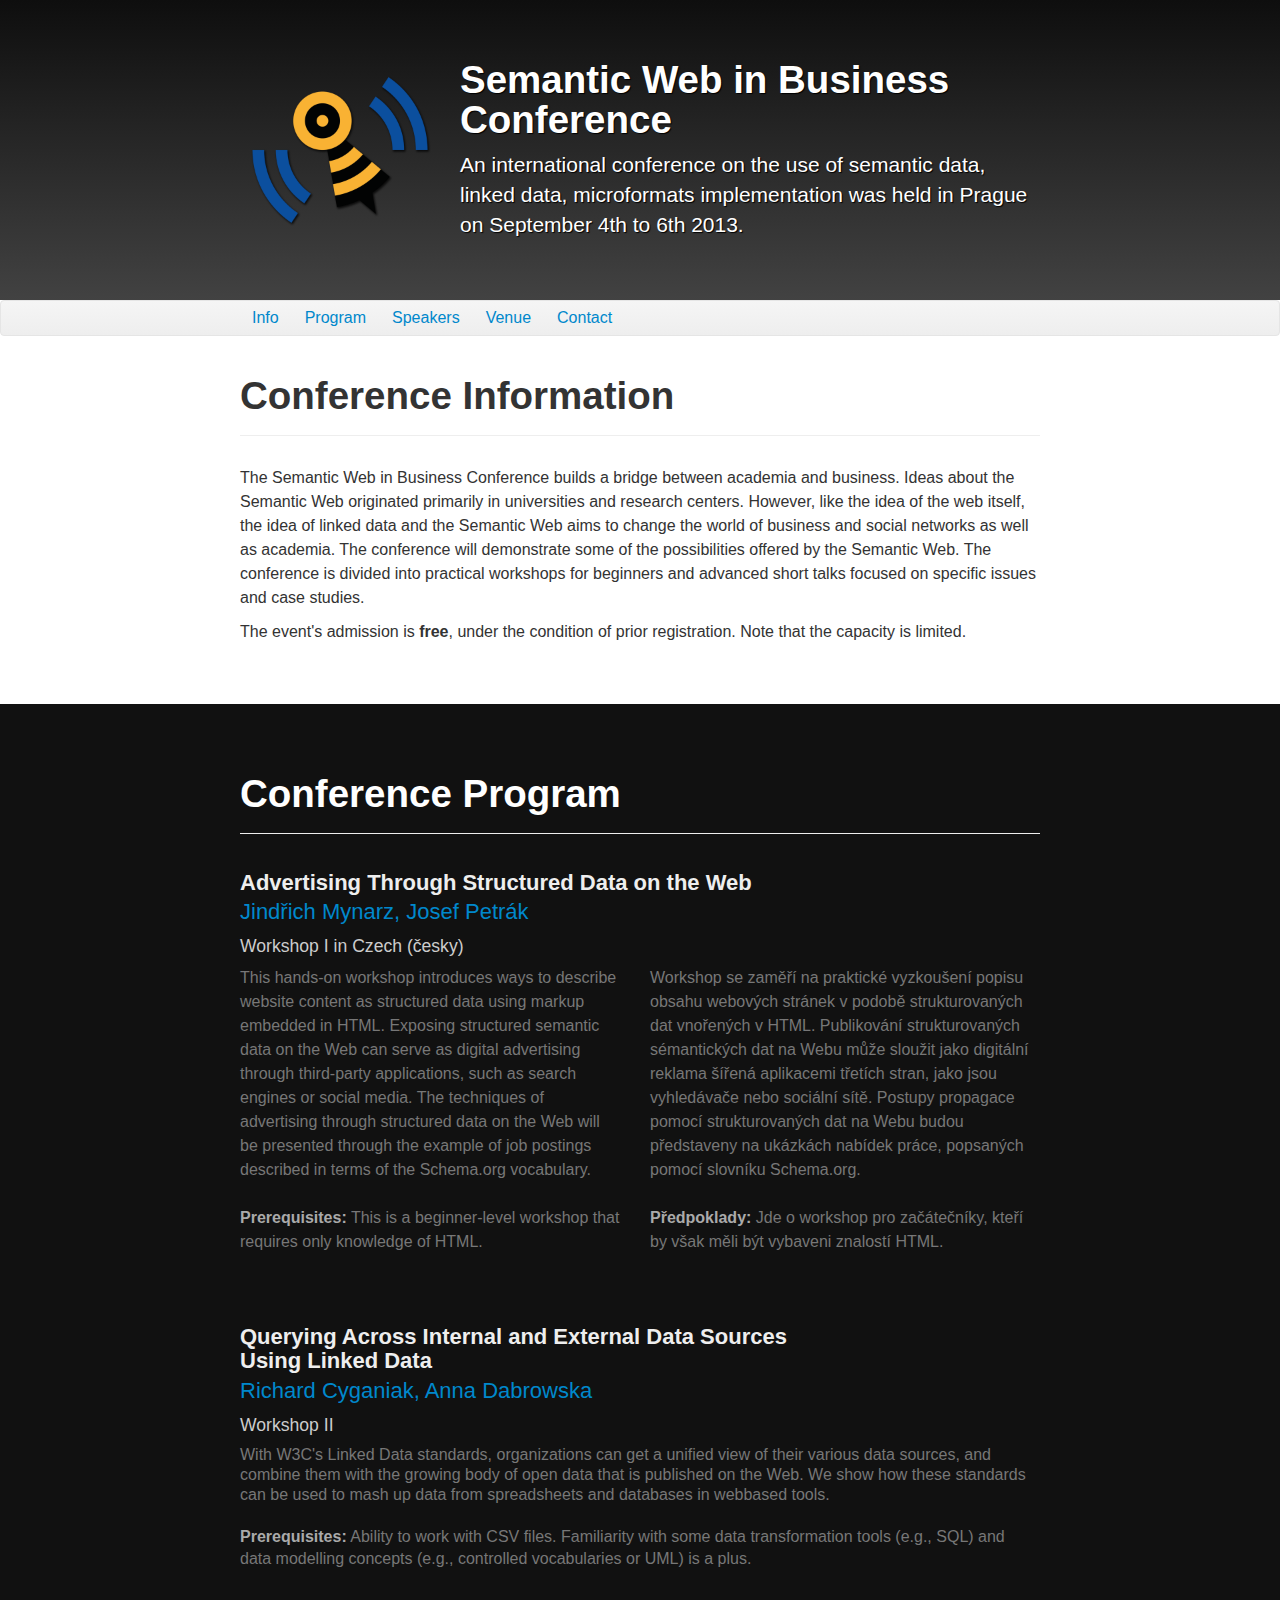
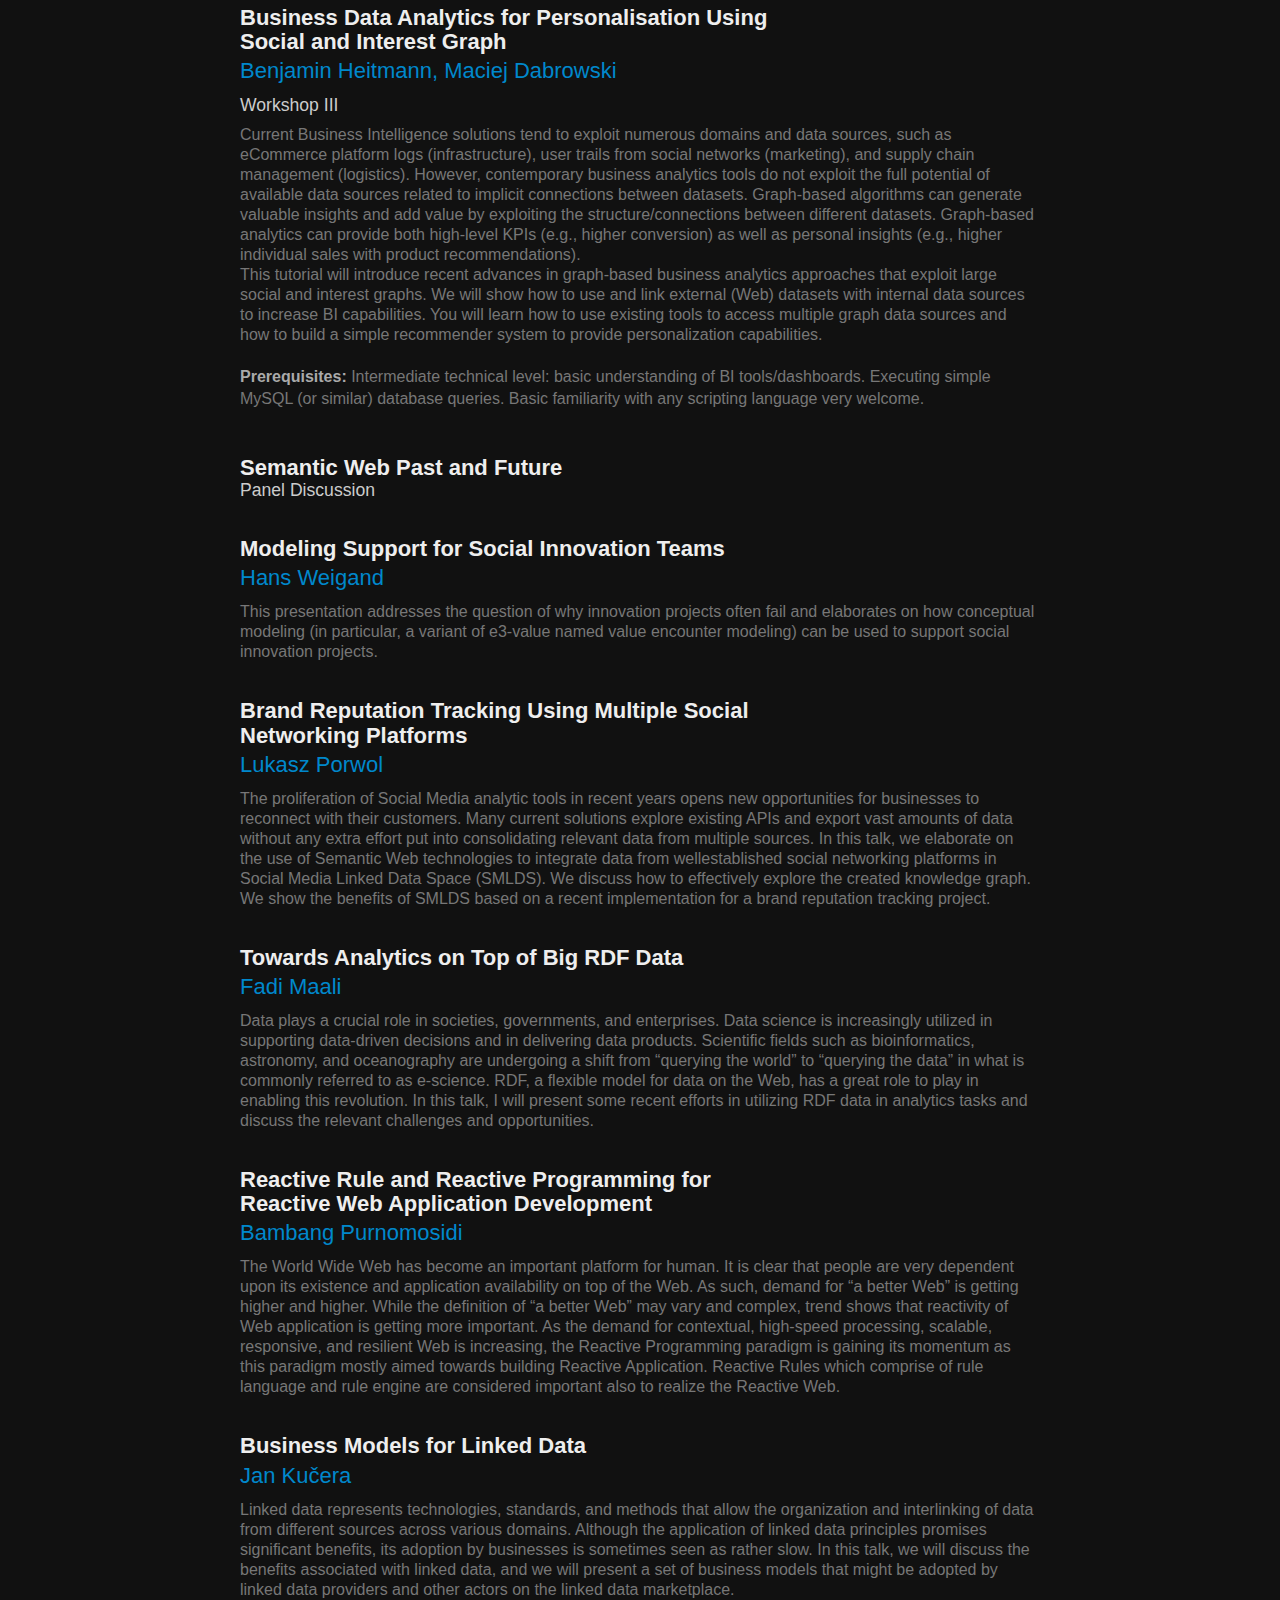
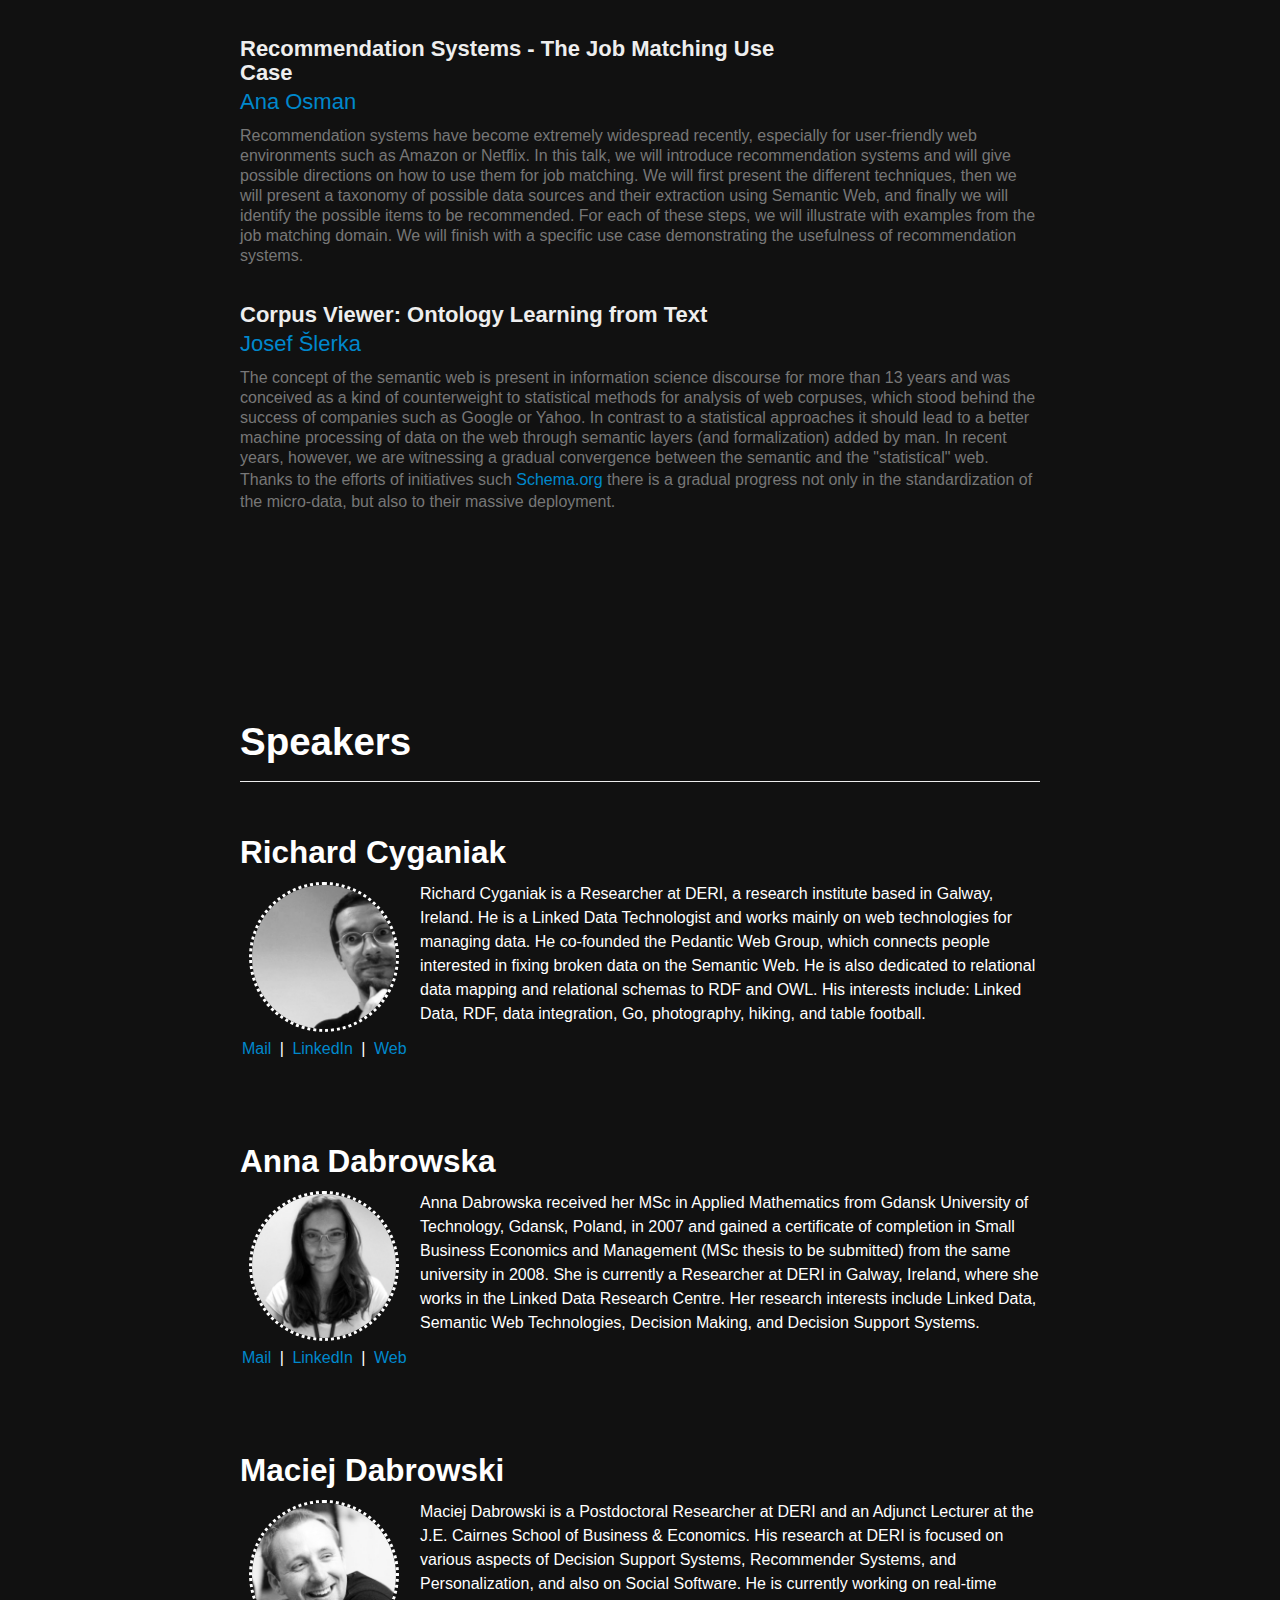
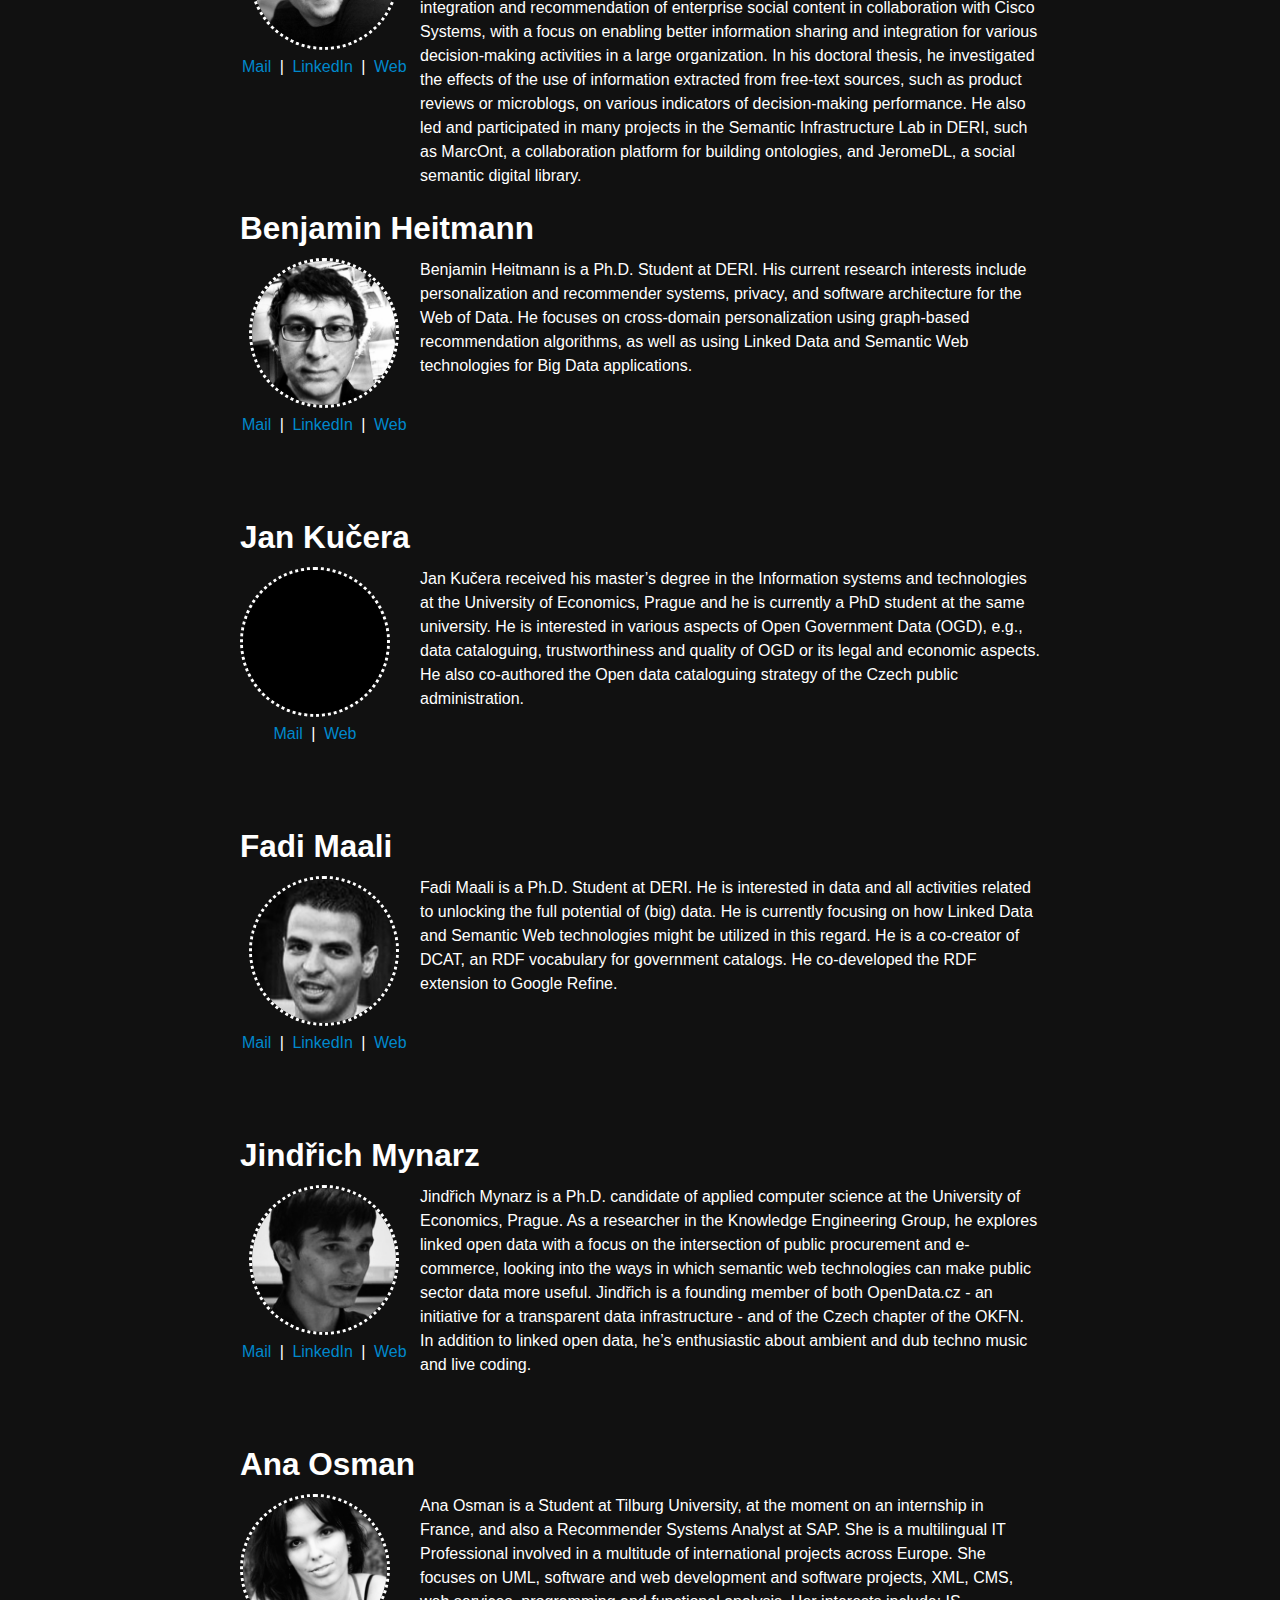
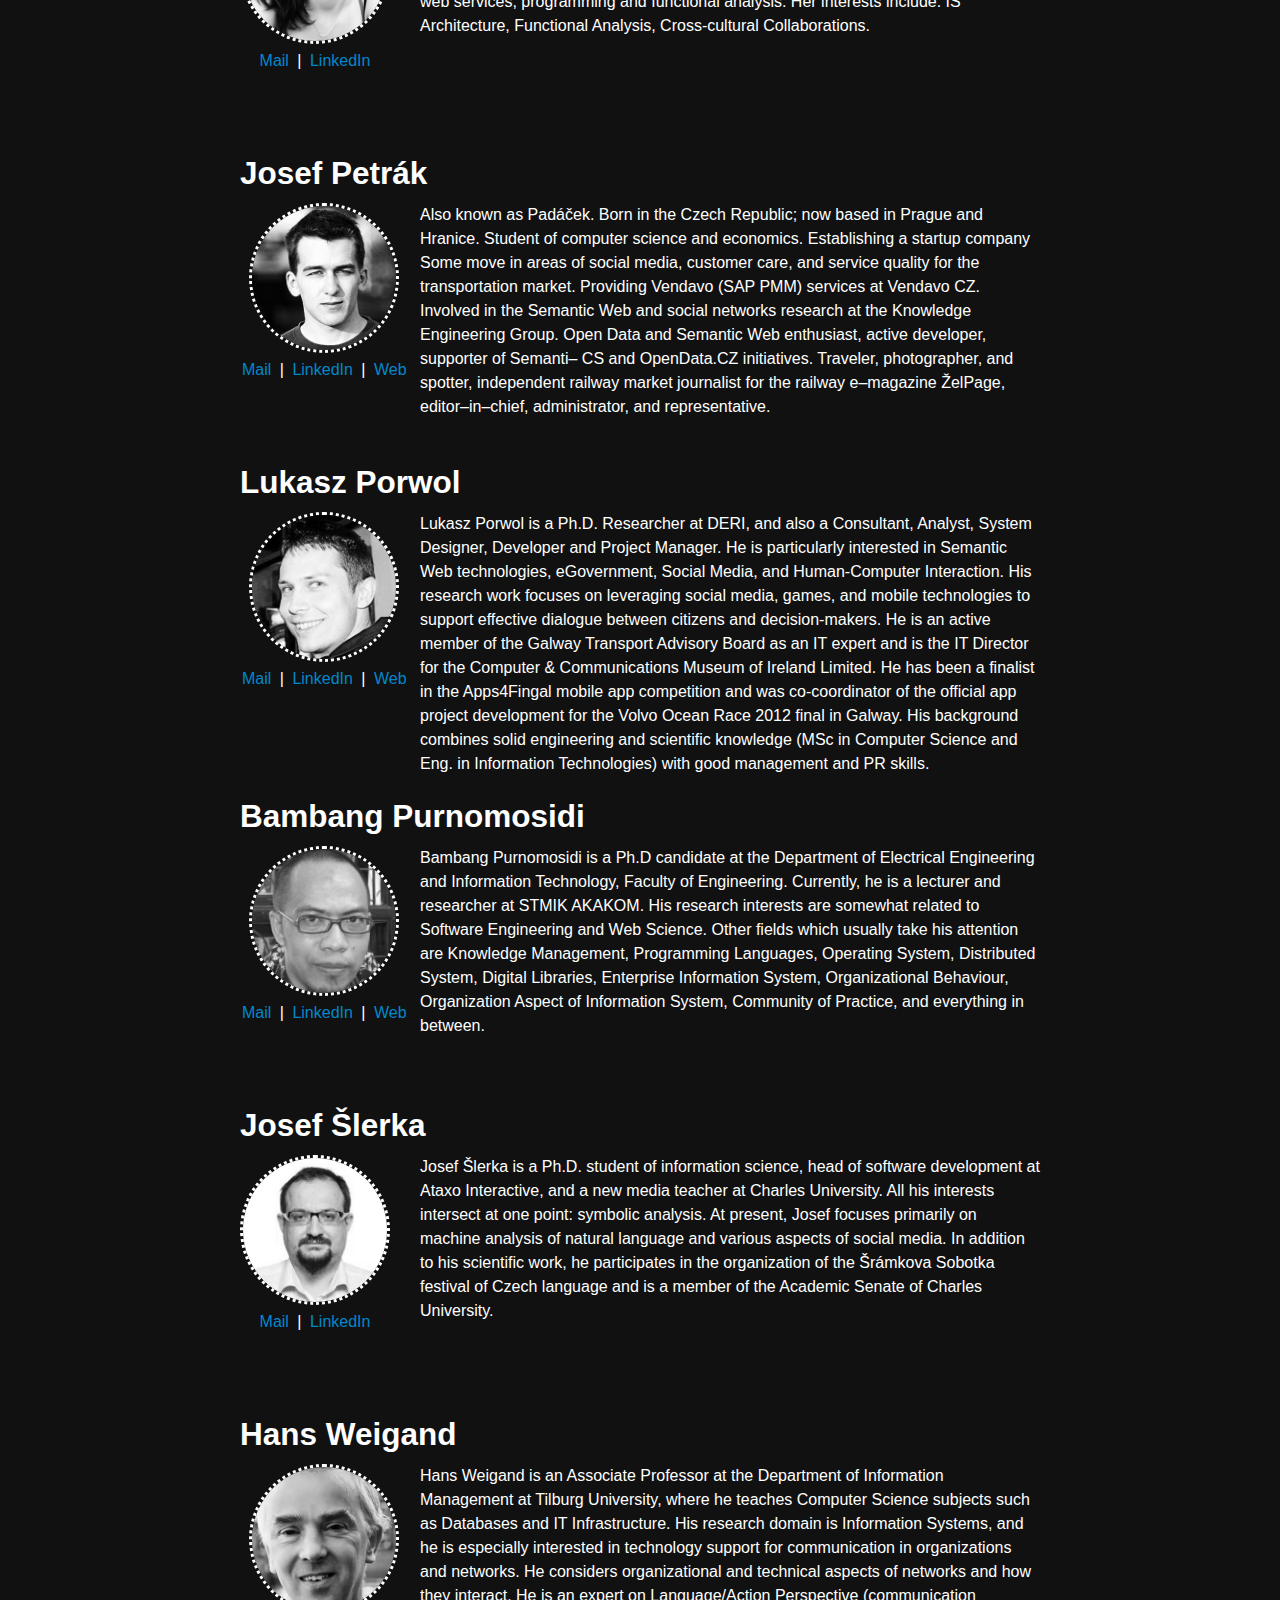
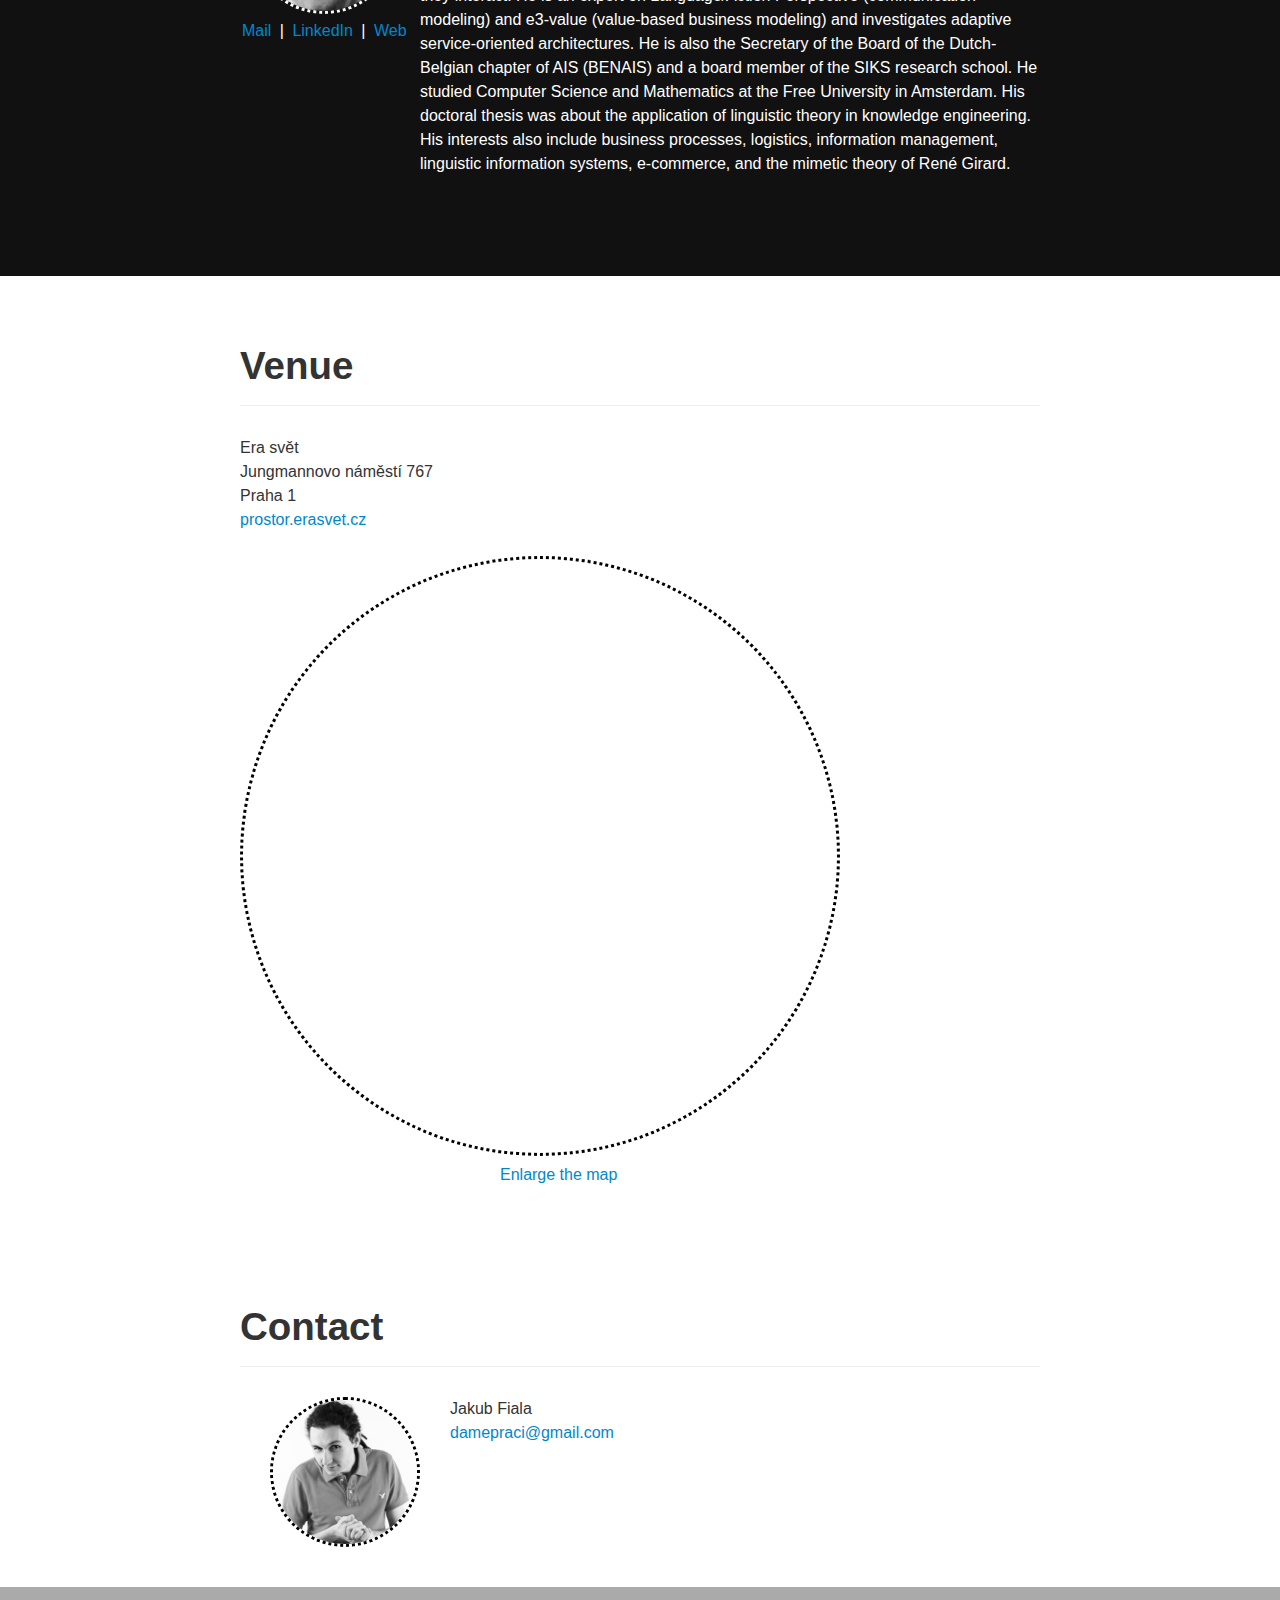
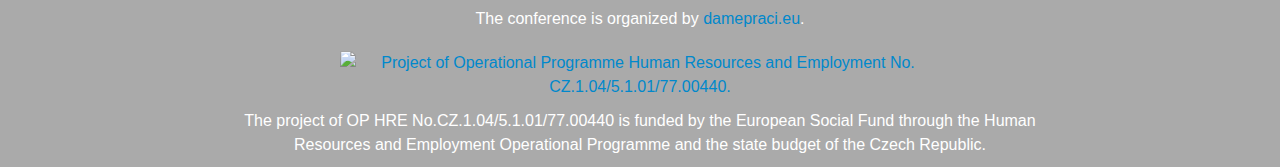
==== commit d471bbd9: "[ADD] Added Bambang photo and desc" ====
--- a/conference.html
+++ b/conference.html
@@ -7,8 +7,7 @@
         <meta name="description" content="Párování pracovních míst s nezaměstnanými skrze sémantická data | Matching jobs with unemployed through semantic data : Projekt Operačního programu Lidské zdroje a zaměstnanost č. CZ.1.04/5.1.01/77.00440. | Project of the Operational Programme Human Resources and Employment No. CZ.1.04/5.1.01/77.00440." /> 
     <meta name="author" content="">
     <meta property="og:title" content="Semantic Web in Business Conference">
-    <meta property="og:description" content="A two-day international conference on the use of semantic data, linked data, microformats implementation 
-      will be held in Prague on September 5th and 6th 2013.">
+    <meta property="og:description" content="An international conference on the use of semantic data, linked data, microformats implementation was held in Prague on September 4th to 6th 2013.">
     <meta property="og:image" content="http://damepraci.eu/conference_assets/img/dame_praci.jpg">
     <meta property="og:type" content="website">
     <meta property="og:url" content="http://damepraci.eu/conference">
@@ -58,8 +57,7 @@
     <div class="container">
       <img src='conference_assets/img/dame_praci_shadow.png' class='logo'>
       <h1>Semantic Web in Business Conference</h1>
-      <p class="lead">A two-day international conference on the use of semantic data, linked data, microformats implementation 
-      will be held in Prague on September 5th and 6th 2013.</p>
+      <p class="lead">An international conference on the use of semantic data, linked data, microformats implementation was held in Prague on September 4th to 6th 2013.</p>
     </div>
   </header>
   <div class="subnav fixed_position">
@@ -148,41 +146,31 @@
                   <li class='speaker'><a href='#speaker_heitmann'>Benjamin Heitmann</a>, <a href='#speaker_dabrowski'>Maciej Dabrowski</a></li>
                   <li class='description'>Workshop III</li>
                   <li class='anotation'>
-Current Business Intelligence solutions tend to exploit numerous domains and data sources, such as
-
-eCommerce platform logs (infrastructure), user trails from social networks (marketing), and supply chain management (logistics). However, contemporary business analytics tools do not exploit the full 
-
-potential of available data sources related to implicit connections between datasets. Graph-based 
-
-algorithms can generate valuable insights and add value by exploiting the structure/connections 
-
-between different datasets. Graph-based analytics can provide both high-level KPIs (e.g., higher 
-
-conversion) as well as personal insights (e.g., higher individual sales with product recommendations). 
-<br />
-
-This tutorial will introduce recent advances in graph-based business analytics approaches that exploit 
-
-large social and interest graphs. We will show how to use and link external (Web) datasets with 
-
-internal data sources to increase BI capabilities. You will learn how to use existing tools to access 
-
-multiple graph data sources and how to build a simple recommender system to provide personalization 
-
-capabilities.
+                      Current Business Intelligence solutions tend to exploit numerous domains and data sources, such as
+
+                      eCommerce platform logs (infrastructure), user trails from social networks (marketing), and supply chain management (logistics). However, contemporary business analytics tools do not exploit the full 
+
+                      potential of available data sources related to implicit connections between datasets. Graph-based 
+
+                      algorithms can generate valuable insights and add value by exploiting the structure/connections 
+
+                      between different datasets. Graph-based analytics can provide both high-level KPIs (e.g., higher 
+
+                      conversion) as well as personal insights (e.g., higher individual sales with product recommendations). 
+                      <br />
+
+                      This tutorial will introduce recent advances in graph-based business analytics approaches that exploit 
+
+                      large social and interest graphs. We will show how to use and link external (Web) datasets with 
+
+                      internal data sources to increase BI capabilities. You will learn how to use existing tools to access 
+
+                      multiple graph data sources and how to build a simple recommender system to provide personalization 
+
+                      capabilities.
                     <br /><br />
                     <b>Prerequisites:</b> Intermediate technical level: basic understanding of BI tools/dashboards. Executing simple MySQL (or similar) database queries. Basic familiarity with any scripting language very welcome.
                   </li>
-                </ul>
-              </li>
-              <li>
-                <ul>
-                  <li class='name not_inportant'>warm-up party at K4 club</li>
-                  <li class='description'>K4 klub is situated at <a title="Location of K4 Club" href="http://www.k4klub.org/kontakt-2/" target="_blank">Celetná street 20, Prague 1</a>.
-              </li>
-                  <li class='anotation'>
-Join us and meet informal before main conference part. Club is situated in nice historical underground and is completely smoking free. Enter the building throught <a title="Location of K4 Club" href="http://www.k4klub.org/kontakt-2/" target="_blank">old heavy doors</a>.
-              </li>
                 </ul>
               </li>
             </ul>
@@ -248,6 +236,17 @@
 the Web, has a great role to play in enabling this revolution. In this talk, I will present some recent 
 
 efforts in utilizing RDF data in analytics tasks and discuss the relevant challenges and opportunities.
+                  </li>
+                </ul>
+              </li>
+
+            <li>
+                <ul>
+                  <!-- <li class='time'>10:30 ­- 13:30</li> -->
+                  <li class='name'>Reactive Rule and Reactive Programming for Reactive Web Application Development</li>
+                  <li class='speaker'><a href='#speaker_maali'>Bambang Purnomosidi</a></li>
+                  <li class='anotation'>
+                    The World Wide Web has become an important platform for human. It is clear that people are very dependent upon its existence and application availability on top of the Web. As such, demand for “a better Web” is getting higher and higher. While the deﬁnition of “a better Web” may vary and complex, trend shows that reactivity of Web application is getting more important. As the demand for contextual, high-speed processing, scalable, responsive, and resilient Web is increasing, the Reactive Programming paradigm is gaining its momentum as this paradigm mostly aimed towards building Reactive Application. Reactive Rules which comprise of rule language and rule engine are considered important also to realize the Reactive Web.
                   </li>
                 </ul>
               </li>
@@ -609,6 +608,25 @@
 engineering and scientific knowledge (MSc in Computer Science and Eng. in Information Technologies) 
 
 with good management and PR skills.
+                  </div>
+                </article>
+
+                <article id="speaker_purnomosidi" class='speaker'>
+                  <h2>Bambang Purnomosidi</h2>
+                  <div class='span03'>
+                    <div class='speaker_image'>
+                      <img src='conference_assets/speakers/purnomosidi.jpg' />
+                    </div>
+                    <ul class='contacts'>
+                      <li><a href='mailto:bpurnomo@akakom.ac.id'>Mail</a></li>
+                      <li>|</li>
+                      <li><a href='http://www.linkedin.com/in/bambangpdp'>LinkedIn</a></li>
+                      <li>|</li>
+                      <li><a href='http://bpdp.name/'>Web</a></li>
+                    </ul>
+                  </div>
+                  <div class='description'>
+                    Bambang Purnomosidi is a Ph.D candidate at the Department of Electrical Engineering and Information Technology, Faculty of Engineering. Currently, he is a lecturer and researcher at STMIK AKAKOM. His research interests are somewhat related to Software Engineering and Web Science. Other fields which usually take his attention are Knowledge Management, Programming Languages, Operating System, Distributed System, Digital Libraries, Enterprise Information System, Organizational Behaviour, Organization Aspect of Information System, Community of Practice, and everything in between.
                   </div>
                 </article>
 
